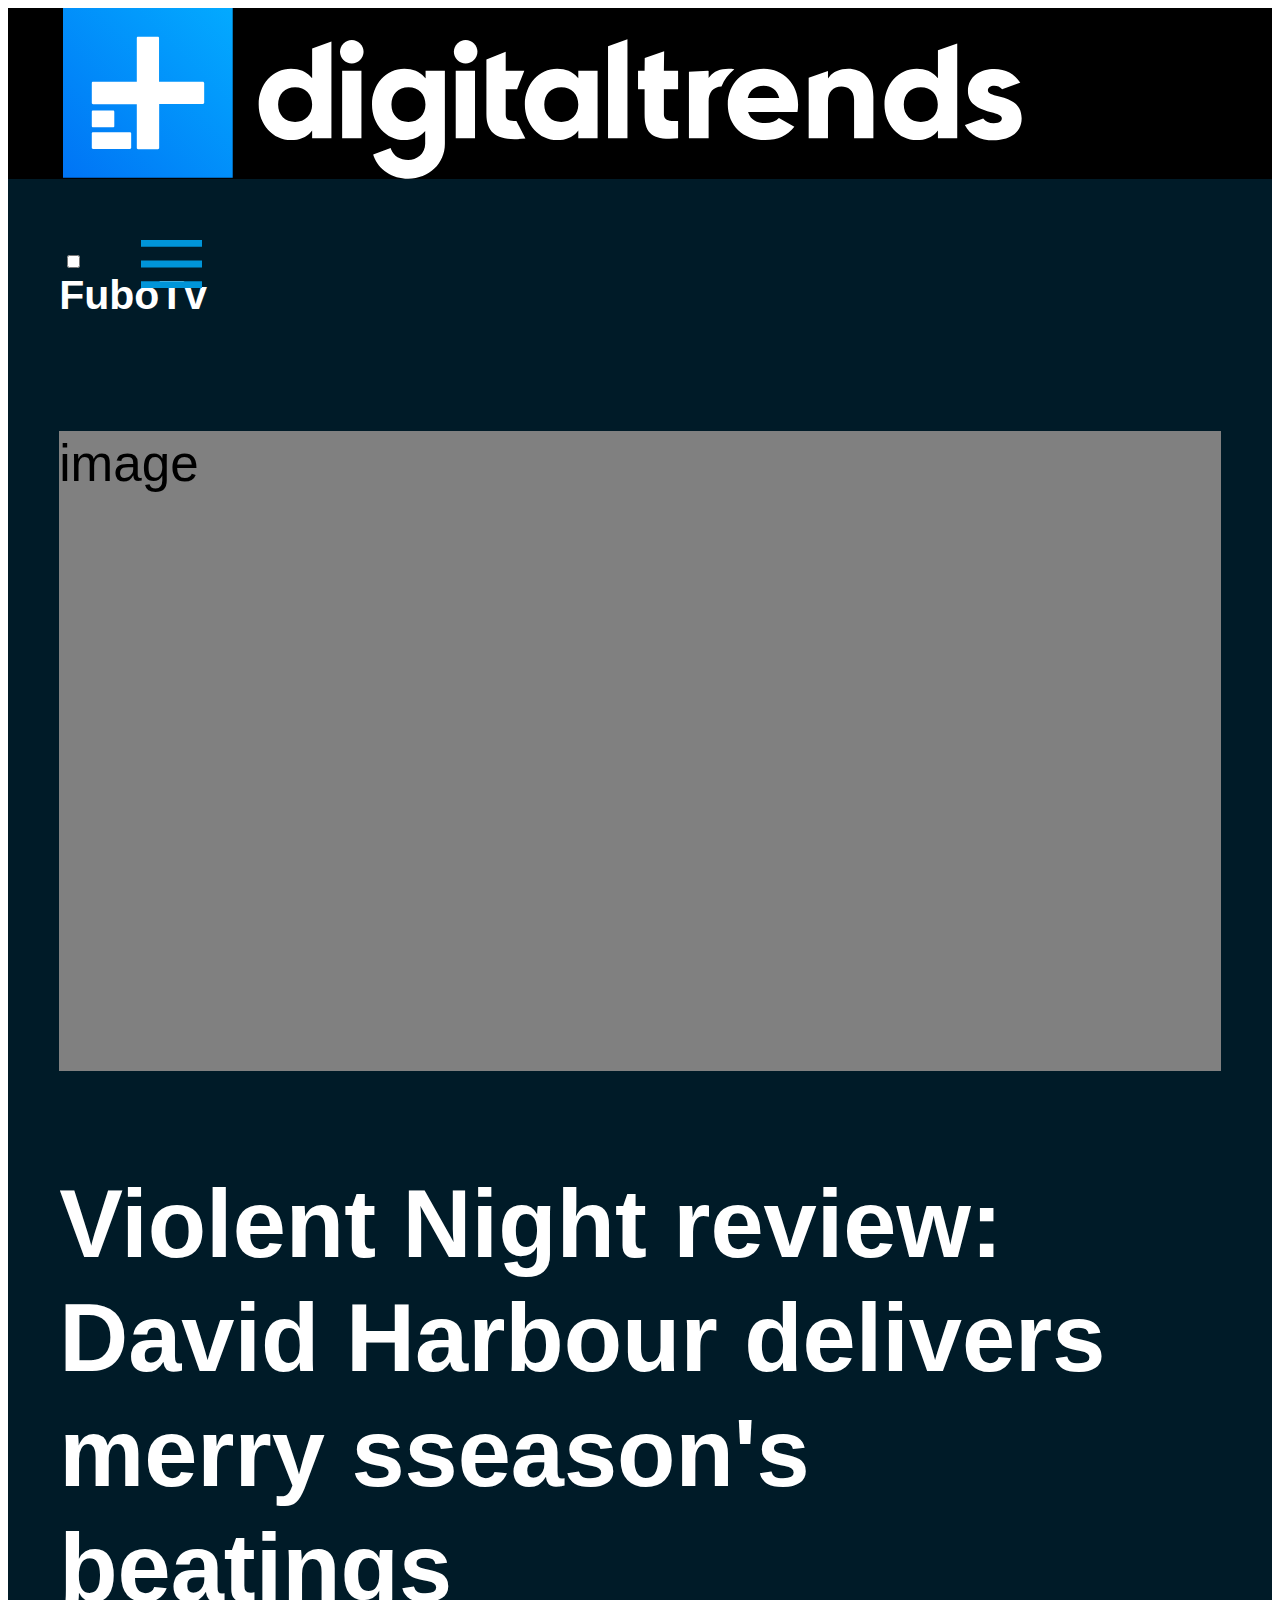
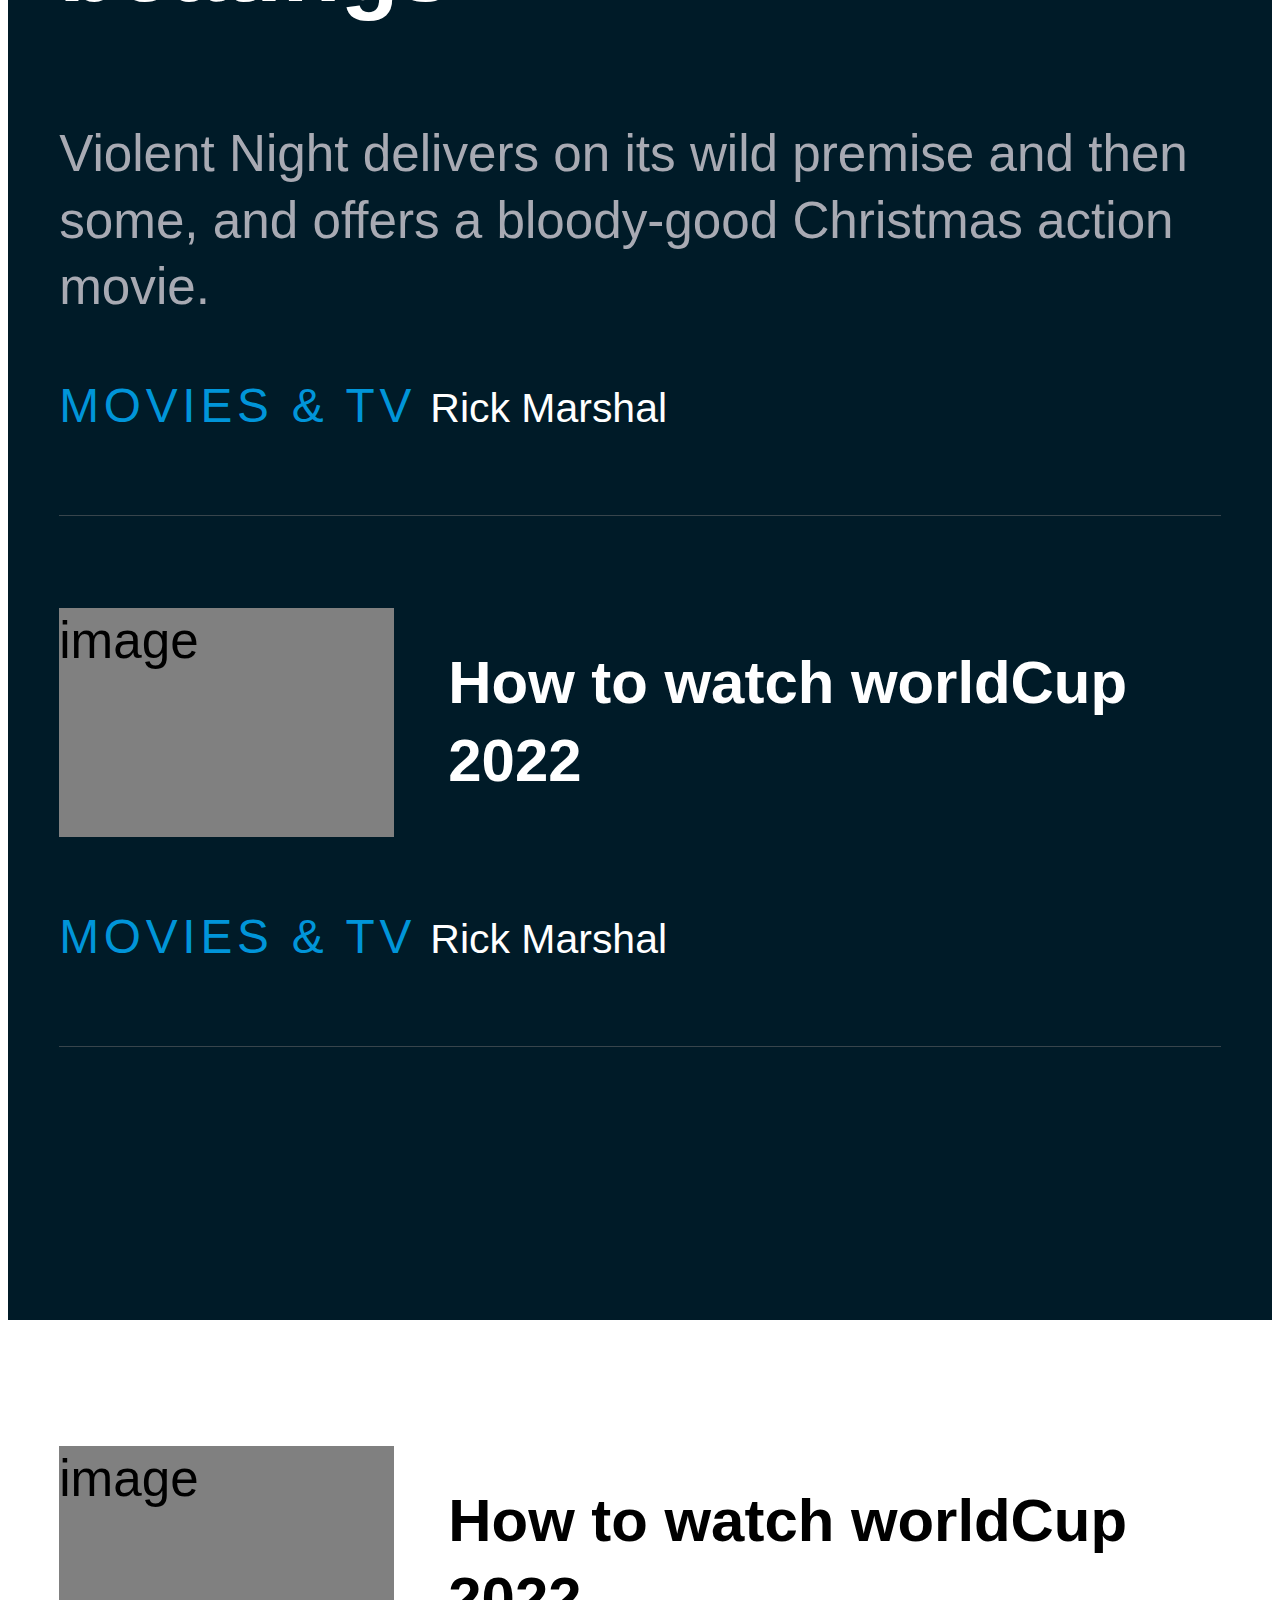
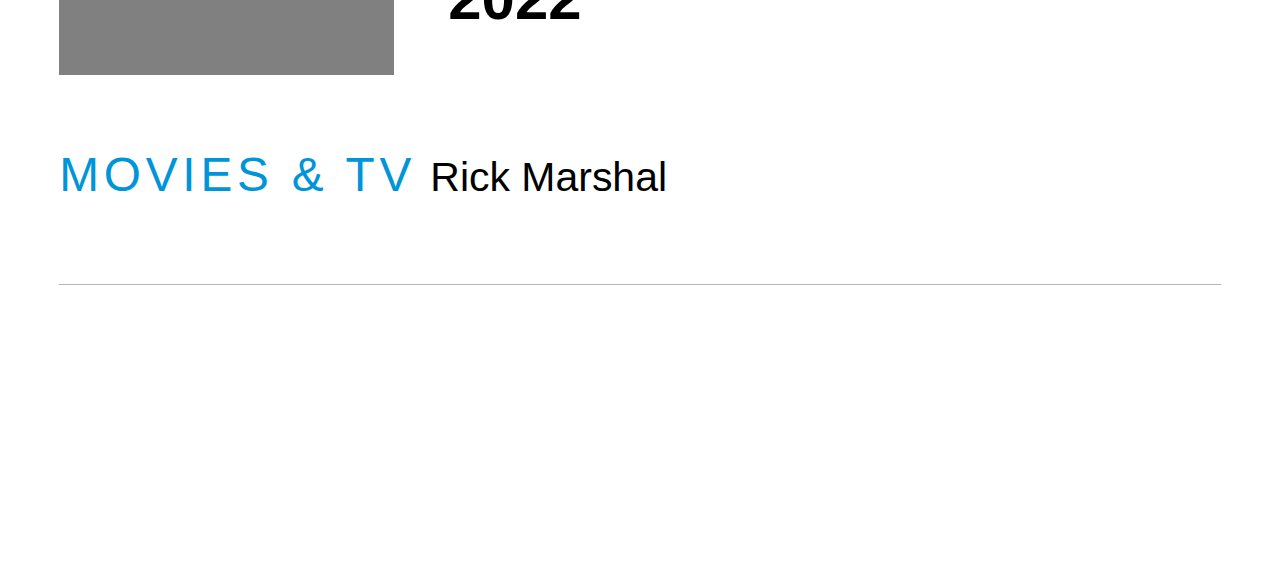
==== index.html @ a25ad0de "Initial commit" ====
<html lang="en">

<head>
    <meta charset="UTF-8">
    <meta http-equiv="X-UA-Compatible" content="IE=edge">
    <meta name="viewport" content="width=device-width, initial-scale=1.0">
    <!-- CSS only -->
    <link href="https://cdn.jsdelivr.net/npm/bootstrap@5.2.3/dist/css/bootstrap.min.css" rel="stylesheet"
        integrity="sha384-rbsA2VBKQhggwzxH7pPCaAqO46MgnOM80zW1RWuH61DGLwZJEdK2Kadq2F9CUG65" crossorigin="anonymous">
    <link rel="stylesheet" href="styles/styles.css">
    <script src="https://ajax.googleapis.com/ajax/libs/jquery/3.6.1/jquery.min.js"></script>
    <title>Document</title>
</head>

<body>
    <header class="top-menu-panel d-flex align-items-center justify-content-between">
        <a href="" class="logo">
            <svg width="203" height="36" viewBox="0 0 203 36" xmlns="http://www.w3.org/2000/svg">
                <path
                    d="M52.5559 14.8375L52.3016 14.5549C51.3126 13.4246 49.8997 12.8312 48.0912 12.8312C44.2765 12.8312 41.2812 16.1373 41.2812 20.3477C41.2812 24.558 44.2765 27.8641 48.0912 27.8641C49.8997 27.8641 51.3126 27.2707 52.3016 26.1404L52.5559 25.8578V27.4685H56.6249V7.06677L52.5559 8.53615V14.8375ZM48.9672 24.0493C46.8197 24.0493 45.3785 22.58 45.3785 20.3759C45.3785 18.1718 46.8197 16.7025 48.9672 16.7025C51.1148 16.7025 52.5559 18.1718 52.5559 20.3759C52.5559 22.5517 51.1148 24.0493 48.9672 24.0493Z"
                    fill="white"></path>
                <path
                    d="M60.9197 6.72577C59.5917 6.72577 58.4331 7.85606 58.4331 9.2124C58.4331 10.5687 59.5634 11.699 60.9197 11.699C62.2478 11.699 63.4064 10.5687 63.4064 9.2124C63.4064 7.85606 62.2478 6.72577 60.9197 6.72577Z"
                    fill="white"></path>
                <path d="M62.9558 13.2266H58.8867V27.4682H62.9558V13.2266Z" fill="white"></path>
                <path d="M86.9169 13.2258H82.8479V27.4675H86.9169V13.2258Z" fill="white"></path>
                <path
                    d="M93.3893 22.41V17.1259H95.7912L97.3171 13.2265H93.3893V9.24219L89.3203 10.8528V22.4383C89.3203 26.027 91.1853 27.6659 95.2261 27.6659C95.9325 27.6659 96.6954 27.6094 97.5432 27.5246L95.6499 23.8229C94.1805 23.8229 93.3893 23.7946 93.3893 22.41Z"
                    fill="white"></path>
                <path
                    d="M108.703 14.8349L108.449 14.5523C107.46 13.422 106.047 12.8286 104.239 12.8286C100.424 12.8286 97.4288 16.1347 97.4288 20.345C97.4288 24.5553 100.424 27.8614 104.239 27.8614C106.047 27.8614 107.46 27.268 108.449 26.1377L108.703 25.8552V27.4658H112.772V13.2242H108.703V14.8349ZM105.115 24.0467C102.967 24.0467 101.526 22.5773 101.526 20.3733C101.526 18.1692 102.967 16.6998 105.115 16.6998C107.262 16.6998 108.703 18.1692 108.703 20.3733C108.703 22.5491 107.262 24.0467 105.115 24.0467Z"
                    fill="white"></path>
                <path d="M114.977 27.4671H119.074V6.61328L114.977 8.0544V27.4671Z" fill="white"></path>
                <path
                    d="M126.816 9.10223L122.719 10.5716L122.69 13.2278H121.306V17.1273H122.69V22.4114C122.69 24.2481 123.029 25.4914 123.792 26.3109C124.612 27.1868 125.912 27.5824 127.918 27.5824C128.483 27.5824 129.076 27.5542 129.755 27.4977V23.8242C129.415 23.8525 129.161 23.8525 128.935 23.8525C128.2 23.8525 127.692 23.7677 127.353 23.5699C126.957 23.3439 126.759 22.9765 126.759 22.4114V17.1273H129.755V13.2278H126.759L126.816 9.10223Z"
                    fill="white"></path>
                <path
                    d="M147.839 12.8286C143.431 12.8286 140.238 15.9934 140.238 20.345C140.238 24.7814 143.487 27.8614 148.15 27.8614C150.806 27.8614 152.869 26.929 154.281 25.064L151.032 23.199C150.382 23.8772 149.336 24.2728 148.206 24.2728C146.313 24.2728 145.098 23.5663 144.589 22.1535L144.533 21.9557H154.931C155.016 21.4471 155.073 20.9102 155.073 20.345C155.073 16.0499 151.964 12.8286 147.839 12.8286ZM144.448 18.9887L144.504 18.8191C144.928 17.265 146.115 16.4173 147.81 16.4173C149.421 16.4173 150.608 17.2932 151.032 18.8191L151.088 18.9887H144.448Z"
                    fill="white"></path>
                <path
                    d="M165.669 12.8286C163.889 12.8286 162.42 13.4503 161.628 14.5523L161.374 14.8914V13.2807L157.305 14.7218V27.4658H161.374V19.6951C161.374 17.7171 162.42 16.5586 164.228 16.5586C165.528 16.5586 166.884 17.2933 166.884 19.356V27.4941H170.953V18.7061C170.981 14.6371 168.297 12.8286 165.669 12.8286Z"
                    fill="white"></path>
                <path
                    d="M184.572 14.8352L184.317 14.5526C183.328 13.4223 181.915 12.8289 180.107 12.8289C176.292 12.8289 173.297 16.135 173.297 20.3453C173.297 24.5556 176.292 27.8617 180.107 27.8617C181.915 27.8617 183.328 27.2683 184.317 26.138L184.572 25.8555V27.4661H188.641V7.48828L184.572 8.9294V14.8352ZM180.955 24.047C178.807 24.047 177.366 22.5776 177.366 20.3736C177.366 18.1695 178.807 16.7001 180.955 16.7001C183.102 16.7001 184.543 18.1695 184.543 20.3736C184.571 22.5494 183.13 24.047 180.955 24.047Z"
                    fill="white"></path>
                <path
                    d="M141.622 12.9416C141.227 12.8569 140.859 12.8286 140.464 12.8286H140.435H140.407C138.655 12.8286 137.271 13.3938 136.451 14.4675L136.197 14.7784V13.2807L136.112 13.309V13.2525L132.043 13.422V27.4941H136.197V19.6951C136.197 17.7454 137.186 16.6151 138.91 16.5586C139.475 15.1457 140.407 13.9024 141.622 12.9416Z"
                    fill="white"></path>
                <path
                    d="M76.4621 14.8349L76.2078 14.5523C75.2187 13.422 73.8059 12.8286 71.9974 12.8286C68.1827 12.8286 65.1874 16.1347 65.1874 20.345C65.1874 24.5554 68.1827 27.8614 71.9974 27.8614C73.7494 27.8614 75.1622 27.2963 76.1512 26.2225L76.4055 25.94V28.6244C76.4055 30.7719 74.5688 32.0718 72.8169 32.0718C71.1215 32.0718 69.7368 31.224 69.2282 29.8677L69.1152 29.5569L65.4418 30.885L65.5265 31.1958C66.6003 34.1063 69.4543 35.9995 72.8169 35.9995C77.225 35.9995 80.5594 32.8347 80.5594 28.6526V13.2242H76.4903V14.8349H76.4621ZM72.8734 24.0467C70.7258 24.0467 69.2847 22.5773 69.2847 20.3733C69.2847 18.1692 70.7258 16.6998 72.8734 16.6998C75.0209 16.6998 76.4621 18.1692 76.4621 20.3733C76.4621 22.5491 75.0209 24.0467 72.8734 24.0467Z"
                    fill="white"></path>
                <path
                    d="M84.9398 6.72656C83.6117 6.72656 82.4531 7.85685 82.4531 9.2132C82.4531 10.5695 83.5834 11.6998 84.9398 11.6998C86.2679 11.6998 87.4264 10.5695 87.4264 9.2132C87.4264 7.85685 86.2961 6.72656 84.9398 6.72656Z"
                    fill="white"></path>
                <path
                    d="M197.286 18.6199C196.071 18.3091 195.11 18.0548 195.11 17.3484C195.11 16.755 195.619 16.3876 196.467 16.3876C197.145 16.3876 197.682 16.6137 198.105 17.1223L201.864 15.7942L201.948 15.766C200.79 13.901 198.812 12.8555 196.467 12.8555C193.697 12.8555 190.9 14.2966 190.9 17.4896C190.9 20.5979 193.754 21.3891 195.817 21.9825C197.06 22.3216 198.049 22.6042 198.049 23.2824C198.049 23.7627 197.766 24.3279 196.325 24.3279C195.365 24.3279 194.602 23.9888 194.121 23.3106L190.278 24.667H190.25C191.324 26.8145 193.415 27.9166 196.325 27.9166C199.179 27.9166 202.231 26.7015 202.231 23.2824C202.259 19.9198 199.377 19.1568 197.286 18.6199Z"
                    fill="white"></path>
                <path
                    d="M35.7454 35.8301H0.0565144C0.0282572 35.8301 0 35.8019 0 35.7736V0.0565144C0 0.0282572 0.0282572 0 0.0565144 0H35.7454C35.7736 0 35.8019 0.0282572 35.8019 0.0565144V35.7454C35.8301 35.8019 35.8019 35.8301 35.7454 35.8301Z"
                    fill="url(#paint0_linear_732_147)"></path>
                <path
                    d="M29.5 15.5691H20.2599V6.32902C20.2599 6.18774 20.1469 6.07471 20.0056 6.07471H15.8236C15.6823 6.07471 15.5692 6.18774 15.5692 6.32902V15.5691H6.32914C6.18786 15.5691 6.07483 15.6822 6.07483 15.8234V20.0338C6.07483 20.1751 6.18786 20.2881 6.32914 20.2881H15.5692V29.5282C15.5692 29.6695 15.6823 29.7825 15.8236 29.7825H20.0339C20.1752 29.7825 20.2882 29.6695 20.2882 29.5282V20.2598H29.5283C29.6696 20.2598 29.7826 20.1468 29.7826 20.0055V15.8234C29.7261 15.6822 29.6131 15.5691 29.5 15.5691Z"
                    fill="white"></path>
                <path
                    d="M6.32902 25.1781H10.5676C10.7089 25.1781 10.8219 25.0651 10.8219 24.9238V21.872C10.8219 21.7307 10.7089 21.6177 10.5676 21.6177H6.32902C6.18774 21.6177 6.07471 21.7307 6.07471 21.872V24.8955C6.07471 25.0651 6.18774 25.1781 6.32902 25.1781Z"
                    fill="white"></path>
                <path
                    d="M14.128 26.1958H6.32902C6.18774 26.1958 6.07471 26.3088 6.07471 26.4501V29.4736C6.07471 29.6149 6.18774 29.728 6.32902 29.728H14.128C14.2693 29.728 14.3823 29.6149 14.3823 29.4736V26.4501C14.3541 26.3088 14.241 26.1958 14.128 26.1958Z"
                    fill="white"></path>
                <defs>
                    <linearGradient id="paint0_linear_732_147" x1="0.0206909" y1="35.7987" x2="35.7987" y2="0.0206896"
                        gradientUnits="userSpaceOnUse">
                        <stop stop-color="#0074F5"></stop>
                        <stop offset="1" stop-color="#03AAFF"></stop>
                    </linearGradient>
                </defs>
            </svg>
        </a>
        <input type="checkbox" id="ham-menu-cb" class="d-none">
        <button class="ham-menu  ham-bg" id="ham-menu-toggle">
            menu
        </button>
        <div class="prim-menu" id="prim-menu-cont">
            <ul>
                <li class="prim-menu-search">
                    <div class="prim-menu-search-wrapper">
                        <input type="text" class="prim-menu-search-input" placeholder="Search">
                        <input type="button" class="prim-menu-search-btn">
                    </div>
                </li>
                <li class="prim-menu-item" id="m-item-0">
                    <input class="menu-toggle" id="m-cb-0" type="checkbox">
                    <label class="menu-label" id="m-lbl-0">Best Products</label>
                    <button class="menu-btn" id="m-btn-0">Best products</button>
                    <ul class="prim-menu-sub-list" id="m-list-0">
                        <li class="prim-menu-sub-item"><a href="#">Menu 1</a></li>
                        <li class="prim-menu-sub-item"><a href="#">Menu 2</a></li>
                        <li class="prim-menu-sub-item"><a href="#">Menu 3</a></li>
                        <li class="prim-menu-sub-item"><a href="#">Menu 4</a></li>
                        <li class="prim-menu-sub-item"><a href="#">Menu 5</a></li>
                    </ul>
                </li>
                <li class="prim-menu-item" id="m-item-1">
                    <input class="menu-toggle" id="m-cb-1" type="checkbox">
                    <label class="menu-label" id="m-lbl-1">Products reviews</label>
                    <button class="menu-btn" id="m-btn-1">Products reviews</button>
                    <ul class="prim-menu-sub-list" id="m-list-1">
                        <li class="prim-menu-sub-item"><a href="#">Menu 1</a></li>
                        <li class="prim-menu-sub-item"><a href="#">Menu 2</a></li>
                        <li class="prim-menu-sub-item"><a href="#">Menu 3</a></li>
                        <li class="prim-menu-sub-item"><a href="#">Menu 4</a></li>
                        <li class="prim-menu-sub-item"><a href="#">Menu 5</a></li>
                    </ul>
                </li>
            </ul>

        </div>
    </header>
    <div class="sec-menu overflow-hidden">
        <ul class="sec-menu-ul d-flex" id="slide-menu">
            <li class="sec-menu-item"><a href="#" class="sec-menu-link">FuboTv</a></li>
            <li class="sec-menu-item"><a href="#" class="sec-menu-link">Instafest</a></li>
            <li class="sec-menu-item"><a href="#" class="sec-menu-link">OnePlus 11</a></li>
            <li class="sec-menu-item"><a href="#" class="sec-menu-link">Google Pixrl Fold</a></li>
            <li class="sec-menu-item"><a href="#" class="sec-menu-link">Hulu with Live TV</a></li>
            <li class="sec-menu-item"><a href="#" class="sec-menu-link">AppleMusic</a></li>
        </ul>
    </div>
    <section class="dark-section page-section">
        <div class="post">
            <div class="post-image-xl">
                image
            </div>
            <h3 class="post-title post-title-xl">Violent Night review: David Harbour delivers merry sseason's beatings
            </h3>
            <p class="post-description">
                Violent Night delivers on its wild premise and then some, and offers a bloody-good Christmas action
                movie.
            </p>
            <div class="post-info">
                <a href="#" class="post-category-link">movies & tv</a>
                <a href="#" class="post-author-link">Rick Marshal</a>
            </div>
        </div>
        <div class="post">
            <div class="post-sm">
                <div class="post-image">
                    image
                </div>
                <div class="post-title-sm-cont">
                    <h3 class="post-title">How to watch worldCup 2022</h3>
                </div>
                <div class="post-info">
                    <a href="#" class="post-category-link">movies & tv</a>
                    <a href="#" class="post-author-link">Rick Marshal</a>
                </div>
            </div>
        </div>
    </section>
    <section class="page-section light-section">
        <div class="post">
            <div class="post-sm">
                <div class="post-image">
                    image
                </div>
                <div class="post-title-sm-cont">
                    <h3 class="post-title">How to watch worldCup 2022</h3>
                </div>
                <div class="post-info">
                    <a href="#" class="post-category-link">movies & tv</a>
                    <a href="#" class="post-author-link">Rick Marshal</a>
                </div>
            </div>
        </div>
    </section>
    <script src="https://cdn.jsdelivr.net/npm/bootstrap@5.2.3/dist/js/bootstrap.bundle.min.js"
        integrity="sha384-kenU1KFdBIe4zVF0s0G1M5b4hcpxyD9F7jL+jjXkk+Q2h455rYXK/7HAuoJl+0I4"
        crossorigin="anonymous"></script>
        <script src="js/nav.js"></script>

</body>

</html>
---- styles/styles.css ----
.top-menu-panel {
  background-color: black;
  height: 13.33333vw;
  padding-left: 4.26667vw;
  position: -webkit-sticky;
  position: sticky;
  top: 0;
  z-index: 5000001;
}

.logo {
  height: 7.46667vw;
  width: auto;
}

.logo svg {
  display: block;
  -webkit-filter: none;
          filter: none;
  height: 100%;
  width: auto;
}

.ham-menu {
  background-color: transparent;
  border: none;
  height: 13.33333vw;
  width: 13.33333vw;
  background-position: 50%;
  outline: none;
  overflow: hidden;
  text-align: left;
  text-indent: -100000px;
}

.ham-bg {
  background-image: url([data-uri]);
  background-repeat: no-repeat;
  background-size: 36% auto;
}

.cross-bg {
  background-image: url([data-uri]);
  background-repeat: no-repeat;
  background-size: 26% auto;
}

.dark-section {
  background-color: #001B28;
}

.dark-section .post-title,
.dark-section .post-author-link {
  color: white;
}

.light-section {
  background-color: white;
}

.light-section .post-title,
.light-section .post-author-link {
  color: black;
}

.sec-menu {
  color: white;
  font-size: 3.2vw;
  height: 11.73333vw;
  overflow: hidden;
  padding: 0 4vw;
  position: relative;
  background-color: #001B28;
}

.sec-menu::after {
  background: -webkit-gradient(linear, right top, left top, from(#001b28), color-stop(0.01%, #001b28), to(rgba(0, 27, 40, 0)));
  background: linear-gradient(270deg, #001b28, #001b28 0.01%, rgba(0, 27, 40, 0));
  bottom: 0;
  content: "";
  pointer-events: none;
  position: absolute;
  right: 0;
  top: 0;
  width: 26.66667vw;
}

.page-section {
  margin-left: auto;
  margin-right: auto;
  padding: 8vw 4vw 16vw;
  font-family: 'Segoe UI', Tahoma, Geneva, Verdana, sans-serif;
}

.sec-menu-ul {
  font-weight: 700;
  height: 200%;
  line-height: 11.73333vw;
  white-space: nowrap;
  -webkit-transform: translateX(0px);
          transform: translateX(0px);
}

.sec-menu-item {
  color: white !important;
  font-family: 'Segoe UI', Tahoma, Geneva, Verdana, sans-serif;
  margin-right: 4vw;
}

a {
  text-decoration: none;
  color: inherit;
  background-color: transparent;
}

ol,
ul {
  list-style-type: none;
  padding: 0;
}

.post {
  font-size: 4vw;
  font-weight: 400;
  line-height: 1.3;
  padding-bottom: 6vw;
  position: relative;
  border-bottom: 1px solid rgba(112, 112, 112, 0.5);
  margin-bottom: 5.33333vw;
  width: 100%;
}

.post-image-xl {
  width: 100%;
  height: 50vw;
  background-color: gray;
  margin-bottom: 5.33333vw;
}

.post-title {
  font-family: 'Segoe UI', Tahoma, Geneva, Verdana, sans-serif;
  font-weight: 700;
}

.post-title-xl {
  font-size: 7.46667vw;
  line-height: 1.2;
}

.post-title-sm {
  font-size: 4.8vw;
  line-height: 1.2;
}

.post-description {
  color: #a8aab3;
}

.post-info {
  width: 100%;
  overflow: hidden;
  text-overflow: ellipsis;
  margin-top: 3.33333vw;
}

.post-category-link {
  color: #0095d9;
  text-transform: uppercase;
  font-size: 3.73333vw;
  font-weight: 400;
  letter-spacing: .1em;
  line-height: 1.2;
}

.post-author-link {
  font-weight: 400;
  font-size: 3.2vw;
}

.post-sm {
  -webkit-box-align: center;
      -ms-flex-align: center;
          align-items: center;
  display: -webkit-box;
  display: -ms-flexbox;
  display: flex;
  -ms-flex-wrap: wrap;
      flex-wrap: wrap;
  -webkit-box-pack: justify;
      -ms-flex-pack: justify;
          justify-content: space-between;
}

.post-image {
  background-color: gray;
  height: 17.86667vw;
  width: 26.13333vw;
}

.post-title-sm-cont {
  width: calc(100% - 30.4vw);
}

.prim-menu-item {
  color: white;
  padding-left: 6.66667vw;
  padding-right: 6.66667vw;
  text-transform: capitalize;
}

.prim-menu-item:not(:last-child) {
  margin-bottom: 6.66667vw;
}

.prim-menu {
  -webkit-backdrop-filter: blur(30px);
          backdrop-filter: blur(30px);
  background: rgba(0, 0, 0, 0.9);
  border-top: 1px solid #333;
  display: none;
  height: calc(100vh - 13.33333vw);
  left: 0;
  overflow-x: hidden;
  overflow-y: auto;
  padding-bottom: 13.33333vw;
  position: absolute;
  top: 13.33333vw;
  bottom: 0;
  left: 0;
  right: 0;
  z-index: 9999;
  color: white;
}

.menu-toggle {
  display: none;
}

.menu-btn {
  display: none;
}

.menu-label {
  outline: none;
  position: relative;
  display: block;
  font-size: 8vw;
  line-height: 1.2;
  margin-bottom: 4vw;
  font-weight: 700;
}

.menu-label::after {
  background-image: url("[data-uri]");
  background-repeat: no-repeat;
  background-position: 50%;
  background-size: contain;
  content: "";
  height: 2.4vw;
  position: absolute;
  right: 0;
  top: 50%;
  -webkit-transform: translateY(-50%);
          transform: translateY(-50%);
  width: 4.53333vw;
}

.prim-menu-sub-list {
  display: none;
}

.prim-menu-sub-item {
  font-size: 5.33333vw;
  display: list-item;
}

.prim-menu-sub-item a {
  padding-bottom: 2.66667vw;
  padding-top: 2.66667vw;
}

.upside-down::after {
  -webkit-transform: rotate(180deg);
          transform: rotate(180deg);
}

.prim-menu-search {
  margin-bottom: 6.66667vw;
  margin-top: 6.66667vw;
  padding-left: 4vw;
  padding-right: 4vw;
  font-size: 5.33333vw;
}

.prim-menu-search-wrapper {
  position: relative;
}

.prim-menu-search-input {
  background: rgba(255, 255, 255, 0.2);
  border: 1px solid transparent;
  border-radius: 2.13333vw;
  color: #fff;
  font-size: 4.26667vw;
  height: 45px;
  line-height: 12vw;
  padding: 0 3.46667vw 0 9.86667vw;
  width: 100%;
}

.prim-menu-search-input::-webkit-input-placeholder {
  color: white;
}

.prim-menu-search-input:-ms-input-placeholder {
  color: white;
}

.prim-menu-search-input::-ms-input-placeholder {
  color: white;
}

.prim-menu-search-input::placeholder {
  color: white;
}

.prim-menu-search-btn {
  background-size: contain;
  height: 3.73333vw;
  left: 2.66667vw;
  overflow: hidden;
  position: absolute;
  text-align: left;
  text-indent: -119988px;
  top: 50%;
  -webkit-transform: translateY(-50%);
          transform: translateY(-50%);
  width: 3.73333vw;
  background-image: url([data-uri]);
  background-repeat: no-repeat;
  background-color: transparent;
  border: 0;
  border-radius: 0;
}

.post-headline-crumbs ol {
  display: -webkit-box;
  display: -ms-flexbox;
  display: flex;
}

.post-headline-crumbs ol li {
  margin-right: 4.8vw;
  position: relative;
}

.post-headline-crumbs ol li:not(:last-child):after {
  background-color: #707070;
  border-radius: 50%;
  content: "";
  height: 0.53333vw;
  left: calc(100% + 2.13333vw);
  position: absolute;
  top: 50%;
  -webkit-transform: translateY(-50%);
          transform: translateY(-50%);
  width: 0.53333vw;
}

.post-headline-crumbs ol li a {
  color: #00608C;
  font-weight: 600;
}

.post-headline-crumbs ol li a:hover {
  text-decoration: underline;
}

.post-headline-title {
  font-size: 7.46667vw;
  line-height: 1.21429;
  font-weight: 700;
}

.post-headline {
  border-bottom: 1px solid #bec1c1;
  color: #000;
  font-size: 3.73333vw;
  line-height: 1;
  padding-bottom: 6.66667vw;
}

.post-headline .author {
  font-weight: 700;
}

.post-headline-footer {
  -webkit-box-align: center;
      -ms-flex-align: center;
          align-items: center;
  display: -webkit-box;
  display: -ms-flexbox;
  display: flex;
  -webkit-box-pack: justify;
      -ms-flex-pack: justify;
          justify-content: space-between;
  margin-top: 6.66667vw;
}

.post-headline-footer .info {
  display: -webkit-box;
  display: -ms-flexbox;
  display: flex;
  -webkit-box-align: start;
      -ms-flex-align: start;
          align-items: flex-start;
  -webkit-box-orient: vertical;
  -webkit-box-direction: normal;
      -ms-flex-direction: column;
          flex-direction: column;
}

.post-headline-footer .info span {
  margin-bottom: 1.06667vw;
}

.post-headline-footer .share {
  background: none;
  border: 1px solid #bec1c1;
  display: block;
  font-size: 3.73333vw;
  font-weight: 700;
  min-height: 8vw;
  min-width: 21.06667vw;
  padding: 0 2.66667vw;
  text-align: center;
  text-transform: uppercase;
  -webkit-transform: none;
          transform: none;
  white-space: nowrap;
}
/*# sourceMappingURL=styles.css.map */
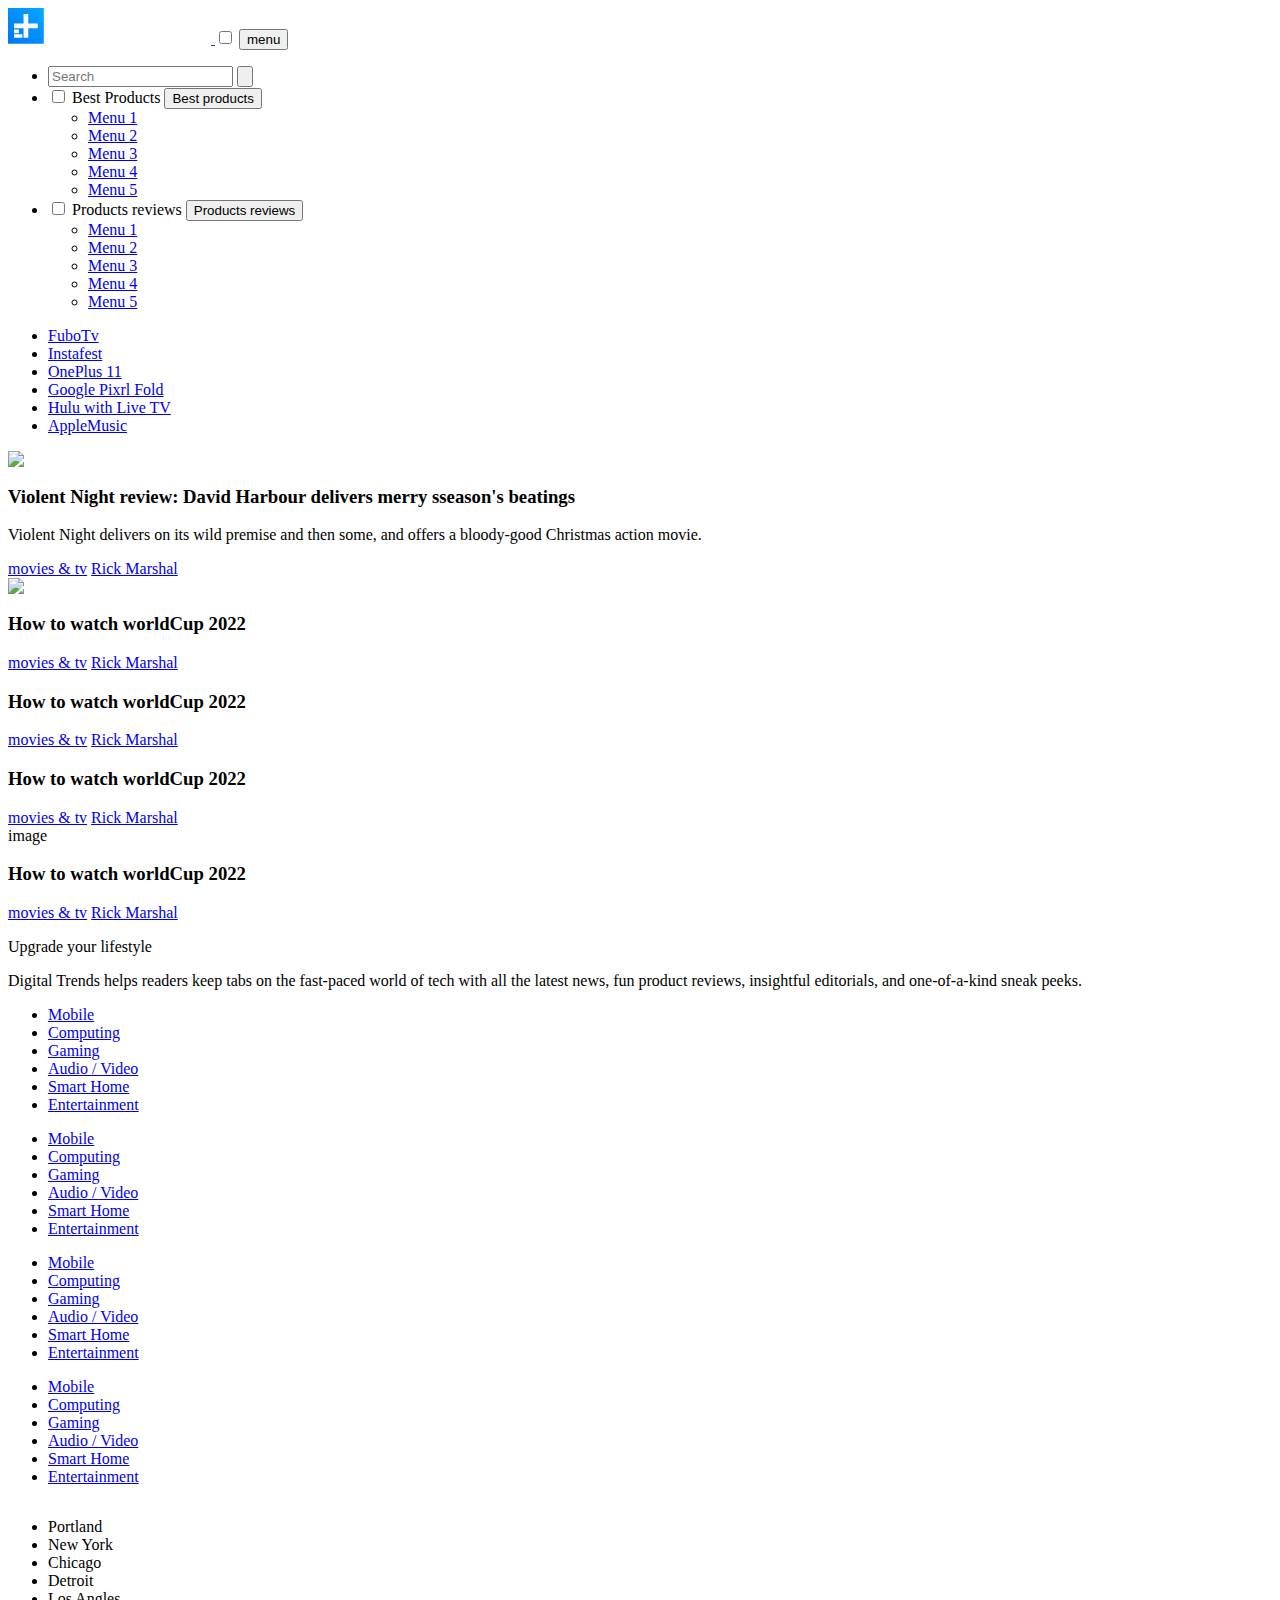
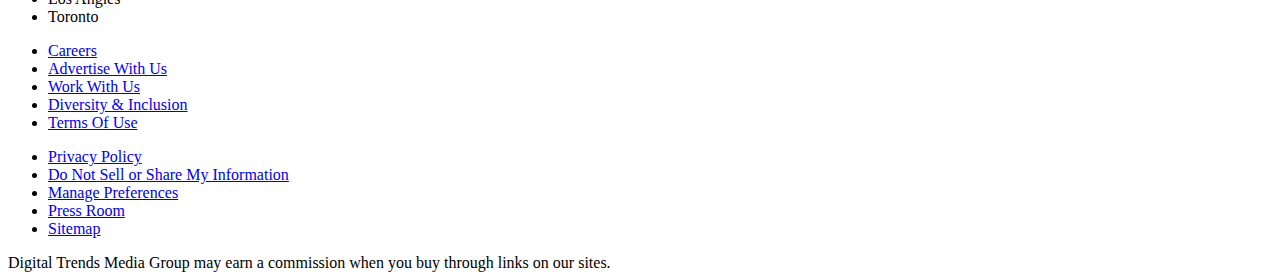
==== commit 97429424: "paticka a galerie" ====
--- a/index.html
+++ b/index.html
@@ -6,70 +6,76 @@
     <meta name="viewport" content="width=device-width, initial-scale=1.0">
     <!-- CSS only -->
     <link href="https://cdn.jsdelivr.net/npm/bootstrap@5.2.3/dist/css/bootstrap.min.css" rel="stylesheet"
-        integrity="sha384-rbsA2VBKQhggwzxH7pPCaAqO46MgnOM80zW1RWuH61DGLwZJEdK2Kadq2F9CUG65" crossorigin="anonymous">
+          integrity="sha384-rbsA2VBKQhggwzxH7pPCaAqO46MgnOM80zW1RWuH61DGLwZJEdK2Kadq2F9CUG65" crossorigin="anonymous">
     <link rel="stylesheet" href="styles/styles.css">
+    <link rel="stylesheet" href="styles/desktop.css">
+    <link rel="stylesheet" href="styles/reset.css">
+    <link rel="stylesheet" href="fontawesome/css/fontawesome.min.css">
+    <link rel="stylesheet" href="fontawesome/css/brands.min.css">
+    <link rel="stylesheet" href="fontawesome/css/solid.min.css">
     <script src="https://ajax.googleapis.com/ajax/libs/jquery/3.6.1/jquery.min.js"></script>
     <title>Document</title>
 </head>
 
 <body>
-    <header class="top-menu-panel d-flex align-items-center justify-content-between">
-        <a href="" class="logo">
+<header class="top-bar">
+    <nav class="top-bar__inner">
+        <a href="" class="top-bar__logo">
             <svg width="203" height="36" viewBox="0 0 203 36" xmlns="http://www.w3.org/2000/svg">
                 <path
-                    d="M52.5559 14.8375L52.3016 14.5549C51.3126 13.4246 49.8997 12.8312 48.0912 12.8312C44.2765 12.8312 41.2812 16.1373 41.2812 20.3477C41.2812 24.558 44.2765 27.8641 48.0912 27.8641C49.8997 27.8641 51.3126 27.2707 52.3016 26.1404L52.5559 25.8578V27.4685H56.6249V7.06677L52.5559 8.53615V14.8375ZM48.9672 24.0493C46.8197 24.0493 45.3785 22.58 45.3785 20.3759C45.3785 18.1718 46.8197 16.7025 48.9672 16.7025C51.1148 16.7025 52.5559 18.1718 52.5559 20.3759C52.5559 22.5517 51.1148 24.0493 48.9672 24.0493Z"
-                    fill="white"></path>
-                <path
-                    d="M60.9197 6.72577C59.5917 6.72577 58.4331 7.85606 58.4331 9.2124C58.4331 10.5687 59.5634 11.699 60.9197 11.699C62.2478 11.699 63.4064 10.5687 63.4064 9.2124C63.4064 7.85606 62.2478 6.72577 60.9197 6.72577Z"
-                    fill="white"></path>
+                        d="M52.5559 14.8375L52.3016 14.5549C51.3126 13.4246 49.8997 12.8312 48.0912 12.8312C44.2765 12.8312 41.2812 16.1373 41.2812 20.3477C41.2812 24.558 44.2765 27.8641 48.0912 27.8641C49.8997 27.8641 51.3126 27.2707 52.3016 26.1404L52.5559 25.8578V27.4685H56.6249V7.06677L52.5559 8.53615V14.8375ZM48.9672 24.0493C46.8197 24.0493 45.3785 22.58 45.3785 20.3759C45.3785 18.1718 46.8197 16.7025 48.9672 16.7025C51.1148 16.7025 52.5559 18.1718 52.5559 20.3759C52.5559 22.5517 51.1148 24.0493 48.9672 24.0493Z"
+                        fill="white"></path>
+                <path
+                        d="M60.9197 6.72577C59.5917 6.72577 58.4331 7.85606 58.4331 9.2124C58.4331 10.5687 59.5634 11.699 60.9197 11.699C62.2478 11.699 63.4064 10.5687 63.4064 9.2124C63.4064 7.85606 62.2478 6.72577 60.9197 6.72577Z"
+                        fill="white"></path>
                 <path d="M62.9558 13.2266H58.8867V27.4682H62.9558V13.2266Z" fill="white"></path>
                 <path d="M86.9169 13.2258H82.8479V27.4675H86.9169V13.2258Z" fill="white"></path>
                 <path
-                    d="M93.3893 22.41V17.1259H95.7912L97.3171 13.2265H93.3893V9.24219L89.3203 10.8528V22.4383C89.3203 26.027 91.1853 27.6659 95.2261 27.6659C95.9325 27.6659 96.6954 27.6094 97.5432 27.5246L95.6499 23.8229C94.1805 23.8229 93.3893 23.7946 93.3893 22.41Z"
-                    fill="white"></path>
-                <path
-                    d="M108.703 14.8349L108.449 14.5523C107.46 13.422 106.047 12.8286 104.239 12.8286C100.424 12.8286 97.4288 16.1347 97.4288 20.345C97.4288 24.5553 100.424 27.8614 104.239 27.8614C106.047 27.8614 107.46 27.268 108.449 26.1377L108.703 25.8552V27.4658H112.772V13.2242H108.703V14.8349ZM105.115 24.0467C102.967 24.0467 101.526 22.5773 101.526 20.3733C101.526 18.1692 102.967 16.6998 105.115 16.6998C107.262 16.6998 108.703 18.1692 108.703 20.3733C108.703 22.5491 107.262 24.0467 105.115 24.0467Z"
-                    fill="white"></path>
+                        d="M93.3893 22.41V17.1259H95.7912L97.3171 13.2265H93.3893V9.24219L89.3203 10.8528V22.4383C89.3203 26.027 91.1853 27.6659 95.2261 27.6659C95.9325 27.6659 96.6954 27.6094 97.5432 27.5246L95.6499 23.8229C94.1805 23.8229 93.3893 23.7946 93.3893 22.41Z"
+                        fill="white"></path>
+                <path
+                        d="M108.703 14.8349L108.449 14.5523C107.46 13.422 106.047 12.8286 104.239 12.8286C100.424 12.8286 97.4288 16.1347 97.4288 20.345C97.4288 24.5553 100.424 27.8614 104.239 27.8614C106.047 27.8614 107.46 27.268 108.449 26.1377L108.703 25.8552V27.4658H112.772V13.2242H108.703V14.8349ZM105.115 24.0467C102.967 24.0467 101.526 22.5773 101.526 20.3733C101.526 18.1692 102.967 16.6998 105.115 16.6998C107.262 16.6998 108.703 18.1692 108.703 20.3733C108.703 22.5491 107.262 24.0467 105.115 24.0467Z"
+                        fill="white"></path>
                 <path d="M114.977 27.4671H119.074V6.61328L114.977 8.0544V27.4671Z" fill="white"></path>
                 <path
-                    d="M126.816 9.10223L122.719 10.5716L122.69 13.2278H121.306V17.1273H122.69V22.4114C122.69 24.2481 123.029 25.4914 123.792 26.3109C124.612 27.1868 125.912 27.5824 127.918 27.5824C128.483 27.5824 129.076 27.5542 129.755 27.4977V23.8242C129.415 23.8525 129.161 23.8525 128.935 23.8525C128.2 23.8525 127.692 23.7677 127.353 23.5699C126.957 23.3439 126.759 22.9765 126.759 22.4114V17.1273H129.755V13.2278H126.759L126.816 9.10223Z"
-                    fill="white"></path>
-                <path
-                    d="M147.839 12.8286C143.431 12.8286 140.238 15.9934 140.238 20.345C140.238 24.7814 143.487 27.8614 148.15 27.8614C150.806 27.8614 152.869 26.929 154.281 25.064L151.032 23.199C150.382 23.8772 149.336 24.2728 148.206 24.2728C146.313 24.2728 145.098 23.5663 144.589 22.1535L144.533 21.9557H154.931C155.016 21.4471 155.073 20.9102 155.073 20.345C155.073 16.0499 151.964 12.8286 147.839 12.8286ZM144.448 18.9887L144.504 18.8191C144.928 17.265 146.115 16.4173 147.81 16.4173C149.421 16.4173 150.608 17.2932 151.032 18.8191L151.088 18.9887H144.448Z"
-                    fill="white"></path>
-                <path
-                    d="M165.669 12.8286C163.889 12.8286 162.42 13.4503 161.628 14.5523L161.374 14.8914V13.2807L157.305 14.7218V27.4658H161.374V19.6951C161.374 17.7171 162.42 16.5586 164.228 16.5586C165.528 16.5586 166.884 17.2933 166.884 19.356V27.4941H170.953V18.7061C170.981 14.6371 168.297 12.8286 165.669 12.8286Z"
-                    fill="white"></path>
-                <path
-                    d="M184.572 14.8352L184.317 14.5526C183.328 13.4223 181.915 12.8289 180.107 12.8289C176.292 12.8289 173.297 16.135 173.297 20.3453C173.297 24.5556 176.292 27.8617 180.107 27.8617C181.915 27.8617 183.328 27.2683 184.317 26.138L184.572 25.8555V27.4661H188.641V7.48828L184.572 8.9294V14.8352ZM180.955 24.047C178.807 24.047 177.366 22.5776 177.366 20.3736C177.366 18.1695 178.807 16.7001 180.955 16.7001C183.102 16.7001 184.543 18.1695 184.543 20.3736C184.571 22.5494 183.13 24.047 180.955 24.047Z"
-                    fill="white"></path>
-                <path
-                    d="M141.622 12.9416C141.227 12.8569 140.859 12.8286 140.464 12.8286H140.435H140.407C138.655 12.8286 137.271 13.3938 136.451 14.4675L136.197 14.7784V13.2807L136.112 13.309V13.2525L132.043 13.422V27.4941H136.197V19.6951C136.197 17.7454 137.186 16.6151 138.91 16.5586C139.475 15.1457 140.407 13.9024 141.622 12.9416Z"
-                    fill="white"></path>
-                <path
-                    d="M76.4621 14.8349L76.2078 14.5523C75.2187 13.422 73.8059 12.8286 71.9974 12.8286C68.1827 12.8286 65.1874 16.1347 65.1874 20.345C65.1874 24.5554 68.1827 27.8614 71.9974 27.8614C73.7494 27.8614 75.1622 27.2963 76.1512 26.2225L76.4055 25.94V28.6244C76.4055 30.7719 74.5688 32.0718 72.8169 32.0718C71.1215 32.0718 69.7368 31.224 69.2282 29.8677L69.1152 29.5569L65.4418 30.885L65.5265 31.1958C66.6003 34.1063 69.4543 35.9995 72.8169 35.9995C77.225 35.9995 80.5594 32.8347 80.5594 28.6526V13.2242H76.4903V14.8349H76.4621ZM72.8734 24.0467C70.7258 24.0467 69.2847 22.5773 69.2847 20.3733C69.2847 18.1692 70.7258 16.6998 72.8734 16.6998C75.0209 16.6998 76.4621 18.1692 76.4621 20.3733C76.4621 22.5491 75.0209 24.0467 72.8734 24.0467Z"
-                    fill="white"></path>
-                <path
-                    d="M84.9398 6.72656C83.6117 6.72656 82.4531 7.85685 82.4531 9.2132C82.4531 10.5695 83.5834 11.6998 84.9398 11.6998C86.2679 11.6998 87.4264 10.5695 87.4264 9.2132C87.4264 7.85685 86.2961 6.72656 84.9398 6.72656Z"
-                    fill="white"></path>
-                <path
-                    d="M197.286 18.6199C196.071 18.3091 195.11 18.0548 195.11 17.3484C195.11 16.755 195.619 16.3876 196.467 16.3876C197.145 16.3876 197.682 16.6137 198.105 17.1223L201.864 15.7942L201.948 15.766C200.79 13.901 198.812 12.8555 196.467 12.8555C193.697 12.8555 190.9 14.2966 190.9 17.4896C190.9 20.5979 193.754 21.3891 195.817 21.9825C197.06 22.3216 198.049 22.6042 198.049 23.2824C198.049 23.7627 197.766 24.3279 196.325 24.3279C195.365 24.3279 194.602 23.9888 194.121 23.3106L190.278 24.667H190.25C191.324 26.8145 193.415 27.9166 196.325 27.9166C199.179 27.9166 202.231 26.7015 202.231 23.2824C202.259 19.9198 199.377 19.1568 197.286 18.6199Z"
-                    fill="white"></path>
-                <path
-                    d="M35.7454 35.8301H0.0565144C0.0282572 35.8301 0 35.8019 0 35.7736V0.0565144C0 0.0282572 0.0282572 0 0.0565144 0H35.7454C35.7736 0 35.8019 0.0282572 35.8019 0.0565144V35.7454C35.8301 35.8019 35.8019 35.8301 35.7454 35.8301Z"
-                    fill="url(#paint0_linear_732_147)"></path>
-                <path
-                    d="M29.5 15.5691H20.2599V6.32902C20.2599 6.18774 20.1469 6.07471 20.0056 6.07471H15.8236C15.6823 6.07471 15.5692 6.18774 15.5692 6.32902V15.5691H6.32914C6.18786 15.5691 6.07483 15.6822 6.07483 15.8234V20.0338C6.07483 20.1751 6.18786 20.2881 6.32914 20.2881H15.5692V29.5282C15.5692 29.6695 15.6823 29.7825 15.8236 29.7825H20.0339C20.1752 29.7825 20.2882 29.6695 20.2882 29.5282V20.2598H29.5283C29.6696 20.2598 29.7826 20.1468 29.7826 20.0055V15.8234C29.7261 15.6822 29.6131 15.5691 29.5 15.5691Z"
-                    fill="white"></path>
-                <path
-                    d="M6.32902 25.1781H10.5676C10.7089 25.1781 10.8219 25.0651 10.8219 24.9238V21.872C10.8219 21.7307 10.7089 21.6177 10.5676 21.6177H6.32902C6.18774 21.6177 6.07471 21.7307 6.07471 21.872V24.8955C6.07471 25.0651 6.18774 25.1781 6.32902 25.1781Z"
-                    fill="white"></path>
-                <path
-                    d="M14.128 26.1958H6.32902C6.18774 26.1958 6.07471 26.3088 6.07471 26.4501V29.4736C6.07471 29.6149 6.18774 29.728 6.32902 29.728H14.128C14.2693 29.728 14.3823 29.6149 14.3823 29.4736V26.4501C14.3541 26.3088 14.241 26.1958 14.128 26.1958Z"
-                    fill="white"></path>
+                        d="M126.816 9.10223L122.719 10.5716L122.69 13.2278H121.306V17.1273H122.69V22.4114C122.69 24.2481 123.029 25.4914 123.792 26.3109C124.612 27.1868 125.912 27.5824 127.918 27.5824C128.483 27.5824 129.076 27.5542 129.755 27.4977V23.8242C129.415 23.8525 129.161 23.8525 128.935 23.8525C128.2 23.8525 127.692 23.7677 127.353 23.5699C126.957 23.3439 126.759 22.9765 126.759 22.4114V17.1273H129.755V13.2278H126.759L126.816 9.10223Z"
+                        fill="white"></path>
+                <path
+                        d="M147.839 12.8286C143.431 12.8286 140.238 15.9934 140.238 20.345C140.238 24.7814 143.487 27.8614 148.15 27.8614C150.806 27.8614 152.869 26.929 154.281 25.064L151.032 23.199C150.382 23.8772 149.336 24.2728 148.206 24.2728C146.313 24.2728 145.098 23.5663 144.589 22.1535L144.533 21.9557H154.931C155.016 21.4471 155.073 20.9102 155.073 20.345C155.073 16.0499 151.964 12.8286 147.839 12.8286ZM144.448 18.9887L144.504 18.8191C144.928 17.265 146.115 16.4173 147.81 16.4173C149.421 16.4173 150.608 17.2932 151.032 18.8191L151.088 18.9887H144.448Z"
+                        fill="white"></path>
+                <path
+                        d="M165.669 12.8286C163.889 12.8286 162.42 13.4503 161.628 14.5523L161.374 14.8914V13.2807L157.305 14.7218V27.4658H161.374V19.6951C161.374 17.7171 162.42 16.5586 164.228 16.5586C165.528 16.5586 166.884 17.2933 166.884 19.356V27.4941H170.953V18.7061C170.981 14.6371 168.297 12.8286 165.669 12.8286Z"
+                        fill="white"></path>
+                <path
+                        d="M184.572 14.8352L184.317 14.5526C183.328 13.4223 181.915 12.8289 180.107 12.8289C176.292 12.8289 173.297 16.135 173.297 20.3453C173.297 24.5556 176.292 27.8617 180.107 27.8617C181.915 27.8617 183.328 27.2683 184.317 26.138L184.572 25.8555V27.4661H188.641V7.48828L184.572 8.9294V14.8352ZM180.955 24.047C178.807 24.047 177.366 22.5776 177.366 20.3736C177.366 18.1695 178.807 16.7001 180.955 16.7001C183.102 16.7001 184.543 18.1695 184.543 20.3736C184.571 22.5494 183.13 24.047 180.955 24.047Z"
+                        fill="white"></path>
+                <path
+                        d="M141.622 12.9416C141.227 12.8569 140.859 12.8286 140.464 12.8286H140.435H140.407C138.655 12.8286 137.271 13.3938 136.451 14.4675L136.197 14.7784V13.2807L136.112 13.309V13.2525L132.043 13.422V27.4941H136.197V19.6951C136.197 17.7454 137.186 16.6151 138.91 16.5586C139.475 15.1457 140.407 13.9024 141.622 12.9416Z"
+                        fill="white"></path>
+                <path
+                        d="M76.4621 14.8349L76.2078 14.5523C75.2187 13.422 73.8059 12.8286 71.9974 12.8286C68.1827 12.8286 65.1874 16.1347 65.1874 20.345C65.1874 24.5554 68.1827 27.8614 71.9974 27.8614C73.7494 27.8614 75.1622 27.2963 76.1512 26.2225L76.4055 25.94V28.6244C76.4055 30.7719 74.5688 32.0718 72.8169 32.0718C71.1215 32.0718 69.7368 31.224 69.2282 29.8677L69.1152 29.5569L65.4418 30.885L65.5265 31.1958C66.6003 34.1063 69.4543 35.9995 72.8169 35.9995C77.225 35.9995 80.5594 32.8347 80.5594 28.6526V13.2242H76.4903V14.8349H76.4621ZM72.8734 24.0467C70.7258 24.0467 69.2847 22.5773 69.2847 20.3733C69.2847 18.1692 70.7258 16.6998 72.8734 16.6998C75.0209 16.6998 76.4621 18.1692 76.4621 20.3733C76.4621 22.5491 75.0209 24.0467 72.8734 24.0467Z"
+                        fill="white"></path>
+                <path
+                        d="M84.9398 6.72656C83.6117 6.72656 82.4531 7.85685 82.4531 9.2132C82.4531 10.5695 83.5834 11.6998 84.9398 11.6998C86.2679 11.6998 87.4264 10.5695 87.4264 9.2132C87.4264 7.85685 86.2961 6.72656 84.9398 6.72656Z"
+                        fill="white"></path>
+                <path
+                        d="M197.286 18.6199C196.071 18.3091 195.11 18.0548 195.11 17.3484C195.11 16.755 195.619 16.3876 196.467 16.3876C197.145 16.3876 197.682 16.6137 198.105 17.1223L201.864 15.7942L201.948 15.766C200.79 13.901 198.812 12.8555 196.467 12.8555C193.697 12.8555 190.9 14.2966 190.9 17.4896C190.9 20.5979 193.754 21.3891 195.817 21.9825C197.06 22.3216 198.049 22.6042 198.049 23.2824C198.049 23.7627 197.766 24.3279 196.325 24.3279C195.365 24.3279 194.602 23.9888 194.121 23.3106L190.278 24.667H190.25C191.324 26.8145 193.415 27.9166 196.325 27.9166C199.179 27.9166 202.231 26.7015 202.231 23.2824C202.259 19.9198 199.377 19.1568 197.286 18.6199Z"
+                        fill="white"></path>
+                <path
+                        d="M35.7454 35.8301H0.0565144C0.0282572 35.8301 0 35.8019 0 35.7736V0.0565144C0 0.0282572 0.0282572 0 0.0565144 0H35.7454C35.7736 0 35.8019 0.0282572 35.8019 0.0565144V35.7454C35.8301 35.8019 35.8019 35.8301 35.7454 35.8301Z"
+                        fill="url(#paint0_linear_732_147)"></path>
+                <path
+                        d="M29.5 15.5691H20.2599V6.32902C20.2599 6.18774 20.1469 6.07471 20.0056 6.07471H15.8236C15.6823 6.07471 15.5692 6.18774 15.5692 6.32902V15.5691H6.32914C6.18786 15.5691 6.07483 15.6822 6.07483 15.8234V20.0338C6.07483 20.1751 6.18786 20.2881 6.32914 20.2881H15.5692V29.5282C15.5692 29.6695 15.6823 29.7825 15.8236 29.7825H20.0339C20.1752 29.7825 20.2882 29.6695 20.2882 29.5282V20.2598H29.5283C29.6696 20.2598 29.7826 20.1468 29.7826 20.0055V15.8234C29.7261 15.6822 29.6131 15.5691 29.5 15.5691Z"
+                        fill="white"></path>
+                <path
+                        d="M6.32902 25.1781H10.5676C10.7089 25.1781 10.8219 25.0651 10.8219 24.9238V21.872C10.8219 21.7307 10.7089 21.6177 10.5676 21.6177H6.32902C6.18774 21.6177 6.07471 21.7307 6.07471 21.872V24.8955C6.07471 25.0651 6.18774 25.1781 6.32902 25.1781Z"
+                        fill="white"></path>
+                <path
+                        d="M14.128 26.1958H6.32902C6.18774 26.1958 6.07471 26.3088 6.07471 26.4501V29.4736C6.07471 29.6149 6.18774 29.728 6.32902 29.728H14.128C14.2693 29.728 14.3823 29.6149 14.3823 29.4736V26.4501C14.3541 26.3088 14.241 26.1958 14.128 26.1958Z"
+                        fill="white"></path>
                 <defs>
                     <linearGradient id="paint0_linear_732_147" x1="0.0206909" y1="35.7987" x2="35.7987" y2="0.0206896"
-                        gradientUnits="userSpaceOnUse">
+                                    gradientUnits="userSpaceOnUse">
                         <stop stop-color="#0074F5"></stop>
                         <stop offset="1" stop-color="#03AAFF"></stop>
                     </linearGradient>
@@ -77,7 +83,7 @@
             </svg>
         </a>
         <input type="checkbox" id="ham-menu-cb" class="d-none">
-        <button class="ham-menu  ham-bg" id="ham-menu-toggle">
+        <button class="top-bar__ham  ham-bg" id="ham-menu-toggle">
             menu
         </button>
         <div class="prim-menu" id="prim-menu-cont">
@@ -115,33 +121,82 @@
             </ul>
 
         </div>
-    </header>
-    <div class="sec-menu overflow-hidden">
-        <ul class="sec-menu-ul d-flex" id="slide-menu">
-            <li class="sec-menu-item"><a href="#" class="sec-menu-link">FuboTv</a></li>
-            <li class="sec-menu-item"><a href="#" class="sec-menu-link">Instafest</a></li>
-            <li class="sec-menu-item"><a href="#" class="sec-menu-link">OnePlus 11</a></li>
-            <li class="sec-menu-item"><a href="#" class="sec-menu-link">Google Pixrl Fold</a></li>
-            <li class="sec-menu-item"><a href="#" class="sec-menu-link">Hulu with Live TV</a></li>
-            <li class="sec-menu-item"><a href="#" class="sec-menu-link">AppleMusic</a></li>
-        </ul>
+    </nav>
+</header>
+<div class="tag-menu">
+    <ul class="tag-menu__list" id="slide-menu">
+        <li class="tag-menu__item"><a href="#" class="tag-menu__link">FuboTv</a></li>
+        <li class="tag-menu__item"><a href="#" class="tag-menu__link">Instafest</a></li>
+        <li class="tag-menu__item"><a href="#" class="tag-menu__link">OnePlus 11</a></li>
+        <li class="tag-menu__item"><a href="#" class="tag-menu__link">Google Pixrl Fold</a></li>
+        <li class="tag-menu__item"><a href="#" class="tag-menu__link">Hulu with Live TV</a></li>
+        <li class="tag-menu__item"><a href="#" class="tag-menu__link">AppleMusic</a></li>
+    </ul>
+</div>
+<section class="post-cont post-cont_theme_dark">
+    <div class="post-cont__inner">
+        <div class="post-col-xl">
+            <div class="post post_size_xl">
+                <div class="post__image">
+                    <img src="images/gal/image313.jpeg">
+                </div>
+                <h3 class="post__title post-title-xl">Violent Night review: David Harbour delivers merry sseason's
+                    beatings
+                </h3>
+                <p class="post__description">
+                    Violent Night delivers on its wild premise and then some, and offers a bloody-good Christmas action
+                    movie.
+                </p>
+                <div class="post__meta">
+                    <a href="#" class="post-category-link">movies & tv</a>
+                    <a href="#" class="post-author-link">Rick Marshal</a>
+                </div>
+            </div>
+            <div class="post post_size_md">
+                <div class="post__image">
+                    <img src="images/gal/image313.jpeg">
+                </div>
+                <div class="post__content">
+                    <div class="post__title-cont">
+                        <h3 class="post__title">How to watch worldCup 2022</h3>
+                    </div>
+                    <div class="post__meta">
+                        <a href="#" class="post-category-link">movies & tv</a>
+                        <a href="#" class="post-author-link">Rick Marshal</a>
+                    </div>
+                </div>
+            </div>
+        </div>
+        <div class="post-col-sm">
+            <div class="post post_size_sm">
+                <div class="post__title-cont">
+                    <h3 class="post__title">How to watch worldCup 2022</h3>
+                </div>
+                <div class="post__meta">
+                    <a href="#" class="post-category-link">movies & tv</a>
+                    <a href="#" class="post-author-link">Rick Marshal</a>
+                </div>
+            </div>
+        </div>
+        <div class="post-col-sm">
+            <div class="post post_size_sm">
+                <div class="post__title-cont">
+                    <h3 class="post__title">How to watch worldCup 2022</h3>
+                </div>
+                <div class="post__meta">
+                    <a href="#" class="post-category-link">movies & tv</a>
+                    <a href="#" class="post-author-link">Rick Marshal</a>
+                </div>
+            </div>
+        </div>
+
+
     </div>
-    <section class="dark-section page-section">
-        <div class="post">
-            <div class="post-image-xl">
-                image
-            </div>
-            <h3 class="post-title post-title-xl">Violent Night review: David Harbour delivers merry sseason's beatings
-            </h3>
-            <p class="post-description">
-                Violent Night delivers on its wild premise and then some, and offers a bloody-good Christmas action
-                movie.
-            </p>
-            <div class="post-info">
-                <a href="#" class="post-category-link">movies & tv</a>
-                <a href="#" class="post-author-link">Rick Marshal</a>
-            </div>
-        </div>
+</section>
+<section class="post-cont post-cont_theme_light">
+    <div class="post-cont__inner">
+
+
         <div class="post">
             <div class="post-sm">
                 <div class="post-image">
@@ -156,27 +211,115 @@
                 </div>
             </div>
         </div>
-    </section>
-    <section class="page-section light-section">
-        <div class="post">
-            <div class="post-sm">
-                <div class="post-image">
-                    image
-                </div>
-                <div class="post-title-sm-cont">
-                    <h3 class="post-title">How to watch worldCup 2022</h3>
-                </div>
-                <div class="post-info">
-                    <a href="#" class="post-category-link">movies & tv</a>
-                    <a href="#" class="post-author-link">Rick Marshal</a>
-                </div>
-            </div>
-        </div>
-    </section>
-    <script src="https://cdn.jsdelivr.net/npm/bootstrap@5.2.3/dist/js/bootstrap.bundle.min.js"
+    </div>
+</section>
+<footer class="footer">
+    <div class="footer__inner">
+        <div class="footer__col">
+            <p class="footer__title footer__title--xl">
+                Upgrade your lifestyle
+            </p>
+            <p class="footer__text">Digital Trends helps readers keep tabs on the fast-paced world of tech with all the latest news, fun product reviews, insightful editorials, and one-of-a-kind sneak peeks.</p>
+        </div>
+        <div class="d-flex footer__social">
+            <a href="#">
+                <i class="fa-brands fa-facebook social__icon"></i>
+            </a>
+            <a href="#">
+                <i class="fa-brands fa-instagram social__icon"></i>
+            </a>
+            <a href="#">
+                <i class="fa-brands fa-twitter social__icon"></i>
+            </a>
+            <a href="#">
+                <i class="fa-brands fa-youtube social__icon"></i>
+            </a>
+            <a href="#">
+                <i class="fa-brands fa-pinterest social__icon"></i>
+            </a>
+            <a href="#">
+                <i class="fa-brands fa-pinterest social__icon"></i>
+            </a>
+            <a href="#">
+                <i class="fa-brands fa-linkedin social__icon"></i>
+            </a>
+            <a href="#">
+                <i class="fa-brands fa-tiktok social__icon" ></i>
+            </a>
+        </div>
+        <div class="footer__list-cont">
+            <ul class="footer__list">
+                <li class="footer__list-item"><a href="#" class="footer__link">Mobile</a></li>
+                <li class="footer__list-item"><a href="#" class="footer__link">Computing</a></li>
+                <li class="footer__list-item"><a href="#" class="footer__link">Gaming</a></li>
+                <li class="footer__list-item"><a href="#" class="footer__link">Audio / Video</a></li>
+                <li class="footer__list-item"><a href="#" class="footer__link">Smart Home</a></li>
+                <li class="footer__list-item"><a href="#" class="footer__link">Entertainment</a></li>
+            </ul>
+            <ul class="footer__list">
+                <li class="footer__list-item"><a href="#" class="footer__link">Mobile</a></li>
+                <li class="footer__list-item"><a href="#" class="footer__link">Computing</a></li>
+                <li class="footer__list-item"><a href="#" class="footer__link">Gaming</a></li>
+                <li class="footer__list-item"><a href="#" class="footer__link">Audio / Video</a></li>
+                <li class="footer__list-item"><a href="#" class="footer__link">Smart Home</a></li>
+                <li class="footer__list-item"><a href="#" class="footer__link">Entertainment</a></li>
+            </ul>
+        </div>
+        <div class="footer__list-cont">
+            <ul class="footer__list">
+                <li class="footer__list-item"><a href="#" class="footer__link">Mobile</a></li>
+                <li class="footer__list-item"><a href="#" class="footer__link">Computing</a></li>
+                <li class="footer__list-item"><a href="#" class="footer__link">Gaming</a></li>
+                <li class="footer__list-item"><a href="#" class="footer__link">Audio / Video</a></li>
+                <li class="footer__list-item"><a href="#" class="footer__link">Smart Home</a></li>
+                <li class="footer__list-item"><a href="#" class="footer__link">Entertainment</a></li>
+            </ul>
+            <ul class="footer__list">
+                <li class="footer__list-item"><a href="#" class="footer__link">Mobile</a></li>
+                <li class="footer__list-item"><a href="#" class="footer__link">Computing</a></li>
+                <li class="footer__list-item"><a href="#" class="footer__link">Gaming</a></li>
+                <li class="footer__list-item"><a href="#" class="footer__link">Audio / Video</a></li>
+                <li class="footer__list-item"><a href="#" class="footer__link">Smart Home</a></li>
+                <li class="footer__list-item"><a href="#" class="footer__link">Entertainment</a></li>
+            </ul>
+        </div>
+    </div>
+    <div class="footer__inner">
+        <img src="https://www.digitaltrends.com/wp-content/themes/dt-stardust/assets/images/svg/logo-dtmg.svg" alt="">
+        <ul class="footer__states">
+            <li>Portland</li>
+            <li>New York</li>
+            <li>Chicago</li>
+            <li>Detroit</li>
+            <li>Los Angles</li>
+            <li>Toronto</li>
+        </ul>
+        <div class="footer__terms">
+            <ul>
+                <li><a href="#">Careers</a></li>
+                <li><a href="#">Advertise With Us</a></li>
+                <li><a href="#">Work With Us</a></li>
+                <li><a href="#">Diversity & Inclusion</a></li>
+                <li><a href="#">Terms Of Use</a></li>
+            </ul>
+            <ul>
+                <li><a href="#">Privacy Policy</a></li>
+                <li><a href="#">Do Not Sell or Share My Information</a></li>
+                <li><a href="#">Manage Preferences</a></li>
+                <li><a href="#">Press Room</a></li>
+                <li><a href="#">Sitemap</a></li>
+            </ul>
+        </div>
+        <div class="copyright">
+            Digital Trends Media Group may earn a commission when you buy through links on our sites.
+        </div>
+    </div>
+
+</footer>
+<script src="https://cdn.jsdelivr.net/npm/bootstrap@5.2.3/dist/js/bootstrap.bundle.min.js"
         integrity="sha384-kenU1KFdBIe4zVF0s0G1M5b4hcpxyD9F7jL+jjXkk+Q2h455rYXK/7HAuoJl+0I4"
         crossorigin="anonymous"></script>
-        <script src="js/nav.js"></script>
+<script src="js/nav.js"></script>
 
 </body>
 
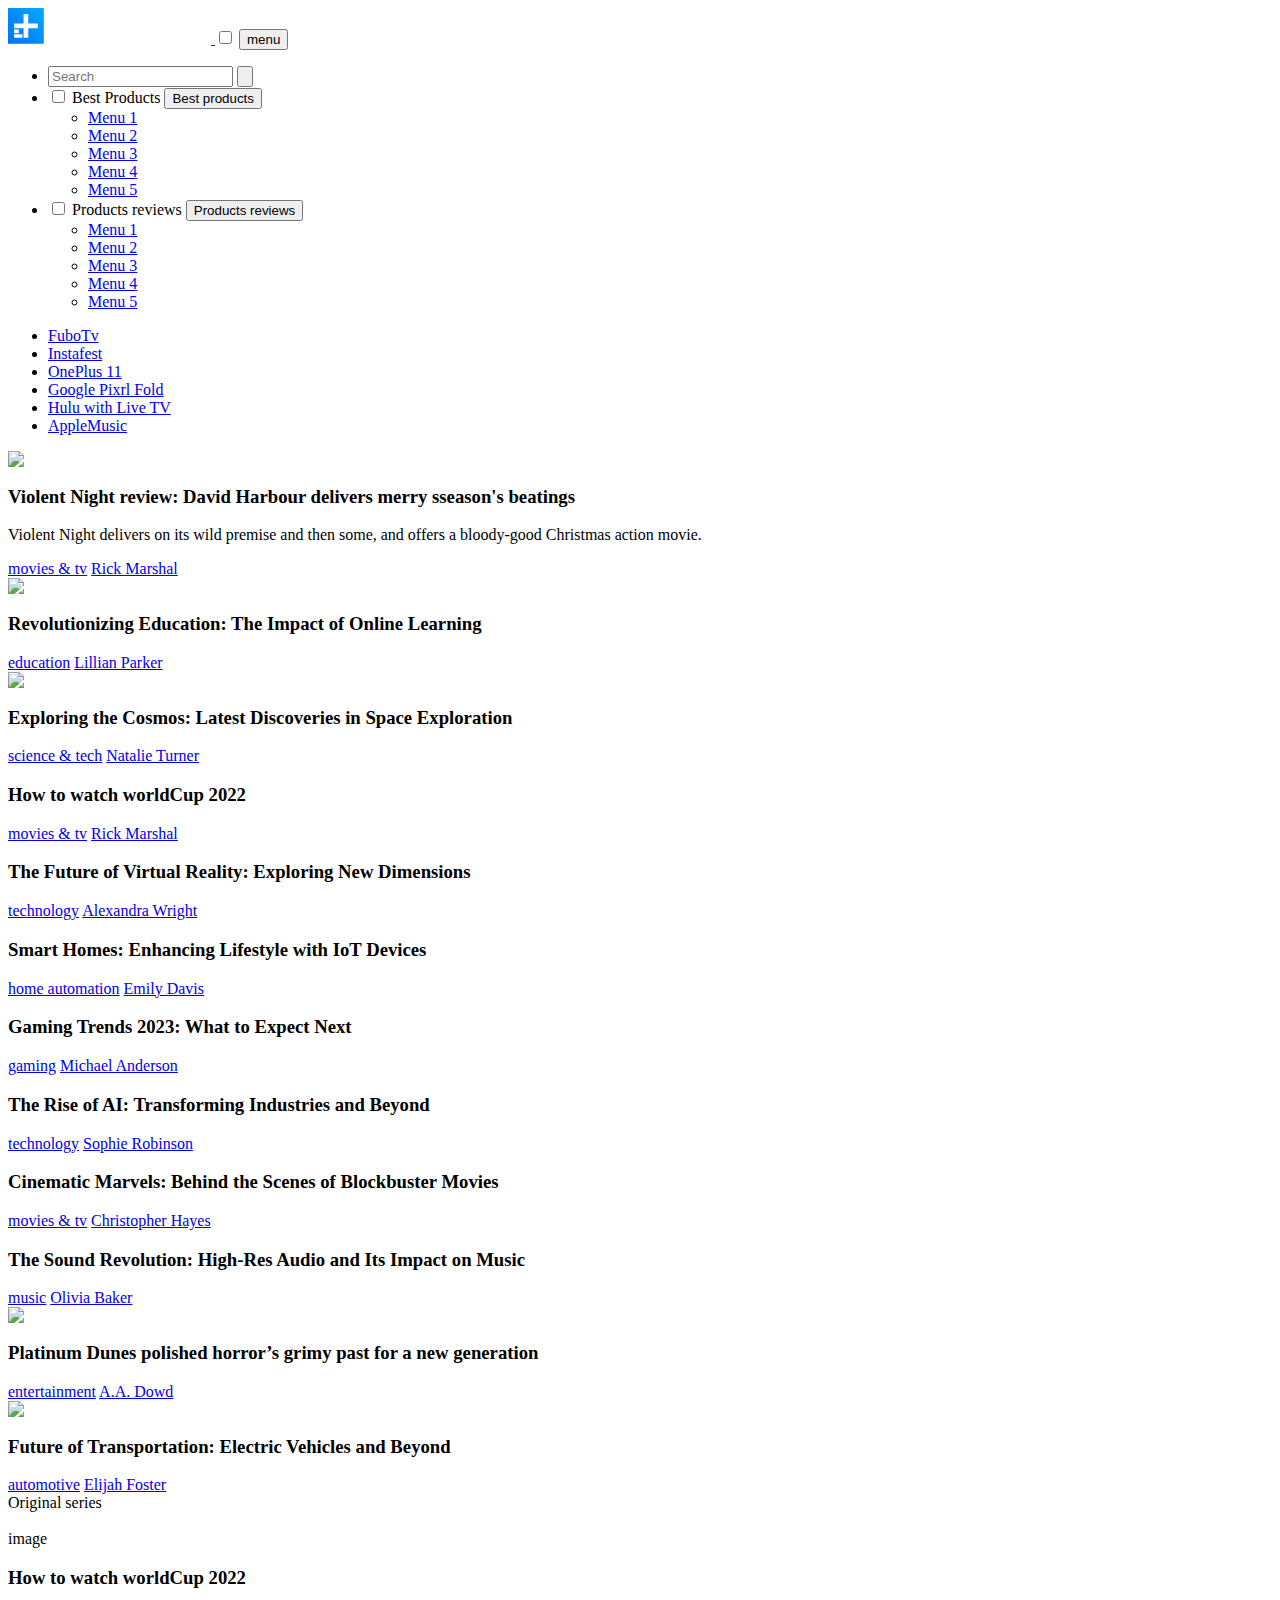
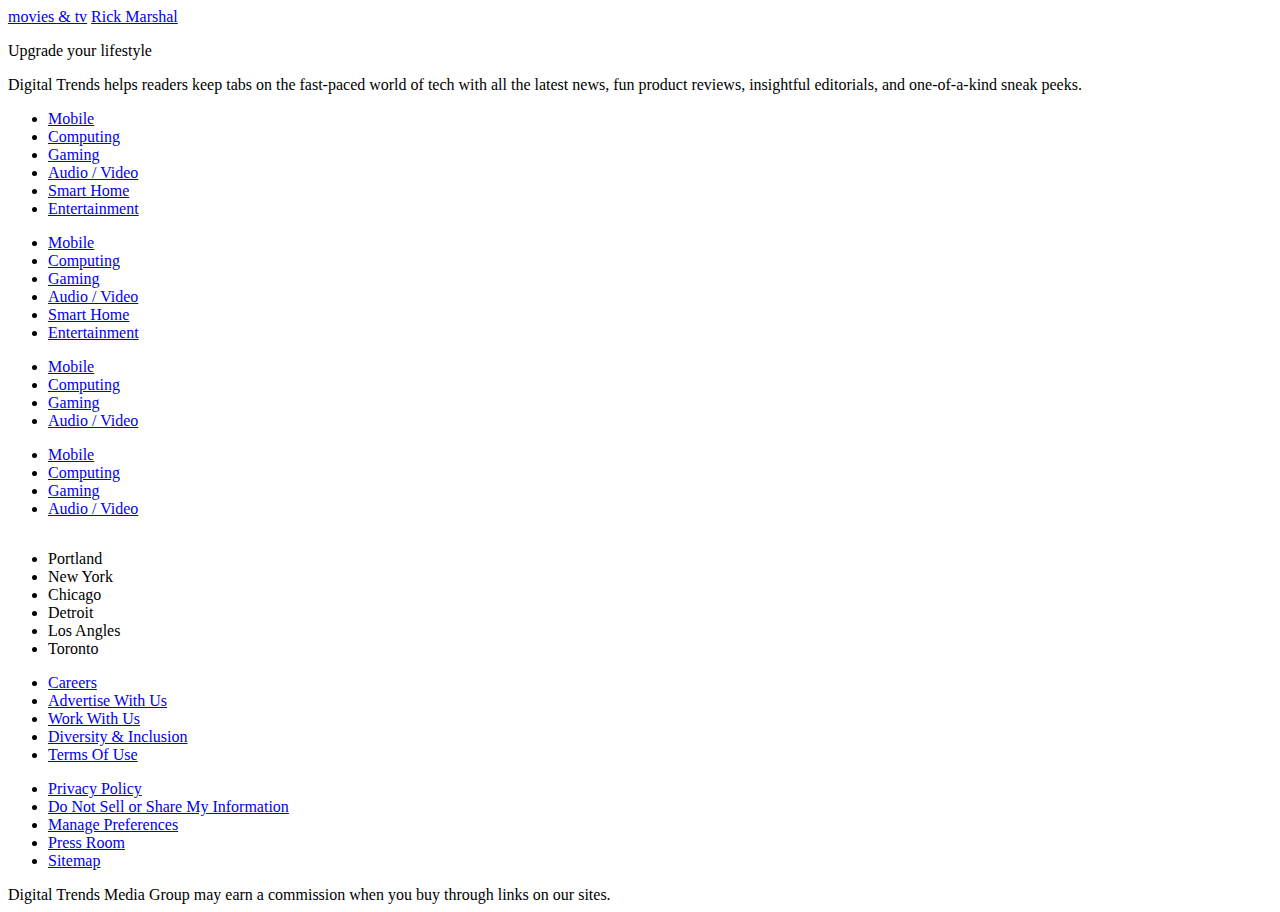
==== commit c7ebb6a1: "index" ====
--- a/index.html
+++ b/index.html
@@ -154,15 +154,29 @@
             </div>
             <div class="post post_size_md">
                 <div class="post__image">
-                    <img src="images/gal/image313.jpeg">
+                    <img src="images/gal/image293.jpeg">
                 </div>
                 <div class="post__content">
                     <div class="post__title-cont">
-                        <h3 class="post__title">How to watch worldCup 2022</h3>
+                        <h3 class="post__title">Revolutionizing Education: The Impact of Online Learning</h3>
                     </div>
                     <div class="post__meta">
-                        <a href="#" class="post-category-link">movies & tv</a>
-                        <a href="#" class="post-author-link">Rick Marshal</a>
+                        <a href="#" class="post-category-link">education</a>
+                        <a href="#" class="post-author-link">Lillian Parker</a>
+                    </div>
+                </div>
+            </div>
+            <div class="post post_size_md border-none">
+                <div class="post__image">
+                    <img src="images/gal/image315.jpeg">
+                </div>
+                <div class="post__content">
+                    <div class="post__title-cont">
+                        <h3 class="post__title">Exploring the Cosmos: Latest Discoveries in Space Exploration</h3>
+                    </div>
+                    <div class="post__meta">
+                        <a href="#" class="post-category-link">science & tech</a>
+                        <a href="#" class="post-author-link">Natalie Turner</a>
                     </div>
                 </div>
             </div>
@@ -177,20 +191,105 @@
                     <a href="#" class="post-author-link">Rick Marshal</a>
                 </div>
             </div>
-        </div>
-        <div class="post-col-sm">
-            <div class="post post_size_sm">
-                <div class="post__title-cont">
-                    <h3 class="post__title">How to watch worldCup 2022</h3>
+            <div class="post post_size_sm">
+                <div class="post__title-cont">
+                    <h3 class="post__title">The Future of Virtual Reality: Exploring New Dimensions</h3>
+                </div>
+                <div class="post__meta">
+                    <a href="#" class="post-category-link">technology</a>
+                    <a href="#" class="post-author-link">Alexandra Wright</a>
+                </div>
+            </div>
+            <div class="post post_size_sm">
+                <div class="post__title-cont">
+                    <h3 class="post__title">Smart Homes: Enhancing Lifestyle with IoT Devices</h3>
+                </div>
+                <div class="post__meta">
+                    <a href="#" class="post-category-link">home automation</a>
+                    <a href="#" class="post-author-link">Emily Davis</a>
+                </div>
+            </div>
+            <div class="post post_size_sm">
+                <div class="post__title-cont">
+                    <h3 class="post__title">Gaming Trends 2023: What to Expect Next</h3>
+                </div>
+                <div class="post__meta">
+                    <a href="#" class="post-category-link">gaming</a>
+                    <a href="#" class="post-author-link">Michael Anderson</a>
+                </div>
+            </div>
+            <div class="post post_size_sm">
+                <div class="post__title-cont">
+                    <h3 class="post__title">The Rise of AI: Transforming Industries and Beyond</h3>
+                </div>
+                <div class="post__meta">
+                    <a href="#" class="post-category-link">technology</a>
+                    <a href="#" class="post-author-link">Sophie Robinson</a>
+                </div>
+            </div>
+            <div class="post post_size_sm">
+                <div class="post__title-cont">
+                    <h3 class="post__title">Cinematic Marvels: Behind the Scenes of Blockbuster Movies</h3>
                 </div>
                 <div class="post__meta">
                     <a href="#" class="post-category-link">movies & tv</a>
-                    <a href="#" class="post-author-link">Rick Marshal</a>
-                </div>
-            </div>
-        </div>
-
-
+                    <a href="#" class="post-author-link">Christopher Hayes</a>
+                </div>
+            </div>
+            <div class="post post_size_sm border-none">
+                <div class="post__title-cont">
+                    <h3 class="post__title">The Sound Revolution: High-Res Audio and Its Impact on Music</h3>
+                </div>
+                <div class="post__meta">
+                    <a href="#" class="post-category-link">music</a>
+                    <a href="#" class="post-author-link">Olivia Baker</a>
+                </div>
+            </div>
+
+        </div>
+        <div class="post-col-sm ">
+            <div class="post post_size_md">
+                <div class="post__image">
+                    <img src="images/gal/image293.jpeg">
+                </div>
+                <div class="post__content">
+                    <div class="post__title-cont">
+                        <h3 class="post__title">Platinum Dunes polished horror’s grimy past for a new generation</h3>
+                    </div>
+                    <div class="post__meta">
+                        <a href="#" class="post-category-link">entertainment</a>
+                        <a href="#" class="post-author-link">A.A. Dowd</a>
+                    </div>
+                </div>
+            </div>
+            <div class="post post_size_md border-none">
+                <div class="post__image">
+                    <img src="images/gal/image316.jpeg">
+                </div>
+                <div class="post__content">
+                    <div class="post__title-cont">
+                        <h3 class="post__title">Future of Transportation: Electric Vehicles and Beyond</h3>
+                    </div>
+                    <div class="post__meta">
+                        <a href="#" class="post-category-link">automotive</a>
+                        <a href="#" class="post-author-link">Elijah Foster</a>
+                    </div>
+                </div>
+            </div>
+        </div>
+
+    </div>
+    <div class="inner">
+        <div class="original-series">
+            <span>Original series</span>
+        </div>
+        <div class="series-container">
+            <img src="https://www.digitaltrends.com/wp-content/uploads/2023/09/genius-home-hp-logo.png?fit=460%2C190&p=1" alt="">
+            <img src="https://www.digitaltrends.com/wp-content/uploads/2023/09/life-on-mars-hp-logo.png?fit=460%2C190&p=1" alt="">
+            <img src="https://www.digitaltrends.com/wp-content/uploads/2023/09/respec-hp-logo.png?fit=460%2C190&p=1" alt="">
+            <img src="https://www.digitaltrends.com/wp-content/uploads/2023/09/tech-for-change-hp-logo.png?fit=460%2C190&p=1" alt="">
+            <img src="https://www.digitaltrends.com/wp-content/uploads/2023/09/women-with-byte-hp-logo.png?fit=460%2C190&p=1" alt="">
+        </div>
     </div>
 </section>
 <section class="post-cont post-cont_theme_light">
@@ -215,106 +314,114 @@
 </section>
 <footer class="footer">
     <div class="footer__inner">
-        <div class="footer__col">
-            <p class="footer__title footer__title--xl">
-                Upgrade your lifestyle
-            </p>
-            <p class="footer__text">Digital Trends helps readers keep tabs on the fast-paced world of tech with all the latest news, fun product reviews, insightful editorials, and one-of-a-kind sneak peeks.</p>
-        </div>
-        <div class="d-flex footer__social">
-            <a href="#">
-                <i class="fa-brands fa-facebook social__icon"></i>
-            </a>
-            <a href="#">
-                <i class="fa-brands fa-instagram social__icon"></i>
-            </a>
-            <a href="#">
-                <i class="fa-brands fa-twitter social__icon"></i>
-            </a>
-            <a href="#">
-                <i class="fa-brands fa-youtube social__icon"></i>
-            </a>
-            <a href="#">
-                <i class="fa-brands fa-pinterest social__icon"></i>
-            </a>
-            <a href="#">
-                <i class="fa-brands fa-pinterest social__icon"></i>
-            </a>
-            <a href="#">
-                <i class="fa-brands fa-linkedin social__icon"></i>
-            </a>
-            <a href="#">
-                <i class="fa-brands fa-tiktok social__icon" ></i>
-            </a>
-        </div>
-        <div class="footer__list-cont">
-            <ul class="footer__list">
-                <li class="footer__list-item"><a href="#" class="footer__link">Mobile</a></li>
-                <li class="footer__list-item"><a href="#" class="footer__link">Computing</a></li>
-                <li class="footer__list-item"><a href="#" class="footer__link">Gaming</a></li>
-                <li class="footer__list-item"><a href="#" class="footer__link">Audio / Video</a></li>
-                <li class="footer__list-item"><a href="#" class="footer__link">Smart Home</a></li>
-                <li class="footer__list-item"><a href="#" class="footer__link">Entertainment</a></li>
-            </ul>
-            <ul class="footer__list">
-                <li class="footer__list-item"><a href="#" class="footer__link">Mobile</a></li>
-                <li class="footer__list-item"><a href="#" class="footer__link">Computing</a></li>
-                <li class="footer__list-item"><a href="#" class="footer__link">Gaming</a></li>
-                <li class="footer__list-item"><a href="#" class="footer__link">Audio / Video</a></li>
-                <li class="footer__list-item"><a href="#" class="footer__link">Smart Home</a></li>
-                <li class="footer__list-item"><a href="#" class="footer__link">Entertainment</a></li>
-            </ul>
-        </div>
-        <div class="footer__list-cont">
-            <ul class="footer__list">
-                <li class="footer__list-item"><a href="#" class="footer__link">Mobile</a></li>
-                <li class="footer__list-item"><a href="#" class="footer__link">Computing</a></li>
-                <li class="footer__list-item"><a href="#" class="footer__link">Gaming</a></li>
-                <li class="footer__list-item"><a href="#" class="footer__link">Audio / Video</a></li>
-                <li class="footer__list-item"><a href="#" class="footer__link">Smart Home</a></li>
-                <li class="footer__list-item"><a href="#" class="footer__link">Entertainment</a></li>
-            </ul>
-            <ul class="footer__list">
-                <li class="footer__list-item"><a href="#" class="footer__link">Mobile</a></li>
-                <li class="footer__list-item"><a href="#" class="footer__link">Computing</a></li>
-                <li class="footer__list-item"><a href="#" class="footer__link">Gaming</a></li>
-                <li class="footer__list-item"><a href="#" class="footer__link">Audio / Video</a></li>
-                <li class="footer__list-item"><a href="#" class="footer__link">Smart Home</a></li>
-                <li class="footer__list-item"><a href="#" class="footer__link">Entertainment</a></li>
-            </ul>
+        <div class="footer__top">
+            <div class="footer__top-left">
+                <p class="footer__title footer__title--xl">
+                    Upgrade your lifestyle
+                </p>
+                <p class="footer__text">Digital Trends helps readers keep tabs on the fast-paced world of tech with all
+                    the
+                    latest news, fun product reviews, insightful editorials, and one-of-a-kind sneak peeks.</p>
+            </div>
+            <div class="footer__top-right">
+                <div class="d-flex footer__social">
+                    <a href="#">
+                        <i class="fa-brands fa-facebook social__icon"></i>
+                    </a>
+                    <a href="#">
+                        <i class="fa-brands fa-instagram social__icon"></i>
+                    </a>
+                    <a href="#">
+                        <i class="fa-brands fa-twitter social__icon"></i>
+                    </a>
+                    <a href="#">
+                        <i class="fa-brands fa-youtube social__icon"></i>
+                    </a>
+                    <a href="#">
+                        <i class="fa-brands fa-pinterest social__icon"></i>
+                    </a>
+                    <a href="#">
+                        <i class="fa-brands fa-pinterest social__icon"></i>
+                    </a>
+                    <a href="#">
+                        <i class="fa-brands fa-linkedin social__icon"></i>
+                    </a>
+                    <a href="#">
+                        <i class="fa-brands fa-tiktok social__icon"></i>
+                    </a>
+                </div>
+                <div class="footer__list-cont">
+                    <ul class="footer__list">
+                        <li class="footer__list-item"><a href="#" class="footer__link">Mobile</a></li>
+                        <li class="footer__list-item"><a href="#" class="footer__link">Computing</a></li>
+                        <li class="footer__list-item"><a href="#" class="footer__link">Gaming</a></li>
+                        <li class="footer__list-item"><a href="#" class="footer__link">Audio / Video</a></li>
+                        <li class="footer__list-item"><a href="#" class="footer__link">Smart Home</a></li>
+                        <li class="footer__list-item"><a href="#" class="footer__link">Entertainment</a></li>
+                    </ul>
+                    <ul class="footer__list">
+                        <li class="footer__list-item"><a href="#" class="footer__link">Mobile</a></li>
+                        <li class="footer__list-item"><a href="#" class="footer__link">Computing</a></li>
+                        <li class="footer__list-item"><a href="#" class="footer__link">Gaming</a></li>
+                        <li class="footer__list-item"><a href="#" class="footer__link">Audio / Video</a></li>
+                        <li class="footer__list-item"><a href="#" class="footer__link">Smart Home</a></li>
+                        <li class="footer__list-item"><a href="#" class="footer__link">Entertainment</a></li>
+                    </ul>
+                </div>
+                <div class="footer__list-cont">
+                    <ul class="footer__list">
+                        <li class="footer__list-item"><a href="#" class="footer__link">Mobile</a></li>
+                        <li class="footer__list-item"><a href="#" class="footer__link">Computing</a></li>
+                        <li class="footer__list-item"><a href="#" class="footer__link">Gaming</a></li>
+                        <li class="footer__list-item"><a href="#" class="footer__link">Audio / Video</a></li>
+                    </ul>
+                    <ul class="footer__list">
+                        <li class="footer__list-item"><a href="#" class="footer__link">Mobile</a></li>
+                        <li class="footer__list-item"><a href="#" class="footer__link">Computing</a></li>
+                        <li class="footer__list-item"><a href="#" class="footer__link">Gaming</a></li>
+                        <li class="footer__list-item"><a href="#" class="footer__link">Audio / Video</a></li>
+                    </ul>
+                </div>
+            </div>
         </div>
     </div>
     <div class="footer__inner">
-        <img src="https://www.digitaltrends.com/wp-content/themes/dt-stardust/assets/images/svg/logo-dtmg.svg" alt="">
-        <ul class="footer__states">
-            <li>Portland</li>
-            <li>New York</li>
-            <li>Chicago</li>
-            <li>Detroit</li>
-            <li>Los Angles</li>
-            <li>Toronto</li>
-        </ul>
-        <div class="footer__terms">
-            <ul>
-                <li><a href="#">Careers</a></li>
-                <li><a href="#">Advertise With Us</a></li>
-                <li><a href="#">Work With Us</a></li>
-                <li><a href="#">Diversity & Inclusion</a></li>
-                <li><a href="#">Terms Of Use</a></li>
-            </ul>
-            <ul>
-                <li><a href="#">Privacy Policy</a></li>
-                <li><a href="#">Do Not Sell or Share My Information</a></li>
-                <li><a href="#">Manage Preferences</a></li>
-                <li><a href="#">Press Room</a></li>
-                <li><a href="#">Sitemap</a></li>
-            </ul>
+        <div class="footer__bottom">
+            <div class="footer__bottom-left">
+                <img src="https://www.digitaltrends.com/wp-content/themes/dt-stardust/assets/images/svg/logo-dtmg.svg"
+                     alt="">
+                <ul class="footer__states">
+                    <li>Portland</li>
+                    <li>New York</li>
+                    <li>Chicago</li>
+                    <li>Detroit</li>
+                    <li>Los Angles</li>
+                    <li>Toronto</li>
+                </ul>
+            </div>
+            <div class="footer__bottom-right">
+                <div class="footer__terms">
+                    <ul>
+                        <li><a href="#">Careers</a></li>
+                        <li><a href="#">Advertise With Us</a></li>
+                        <li><a href="#">Work With Us</a></li>
+                        <li><a href="#">Diversity & Inclusion</a></li>
+                        <li><a href="#">Terms Of Use</a></li>
+                    </ul>
+                    <ul>
+                        <li><a href="#">Privacy Policy</a></li>
+                        <li><a href="#">Do Not Sell or Share My Information</a></li>
+                        <li><a href="#">Manage Preferences</a></li>
+                        <li><a href="#">Press Room</a></li>
+                        <li><a href="#">Sitemap</a></li>
+                    </ul>
+                </div>
+            </div>
         </div>
         <div class="copyright">
             Digital Trends Media Group may earn a commission when you buy through links on our sites.
         </div>
     </div>
-
 </footer>
 <script src="https://cdn.jsdelivr.net/npm/bootstrap@5.2.3/dist/js/bootstrap.bundle.min.js"
         integrity="sha384-kenU1KFdBIe4zVF0s0G1M5b4hcpxyD9F7jL+jjXkk+Q2h455rYXK/7HAuoJl+0I4"
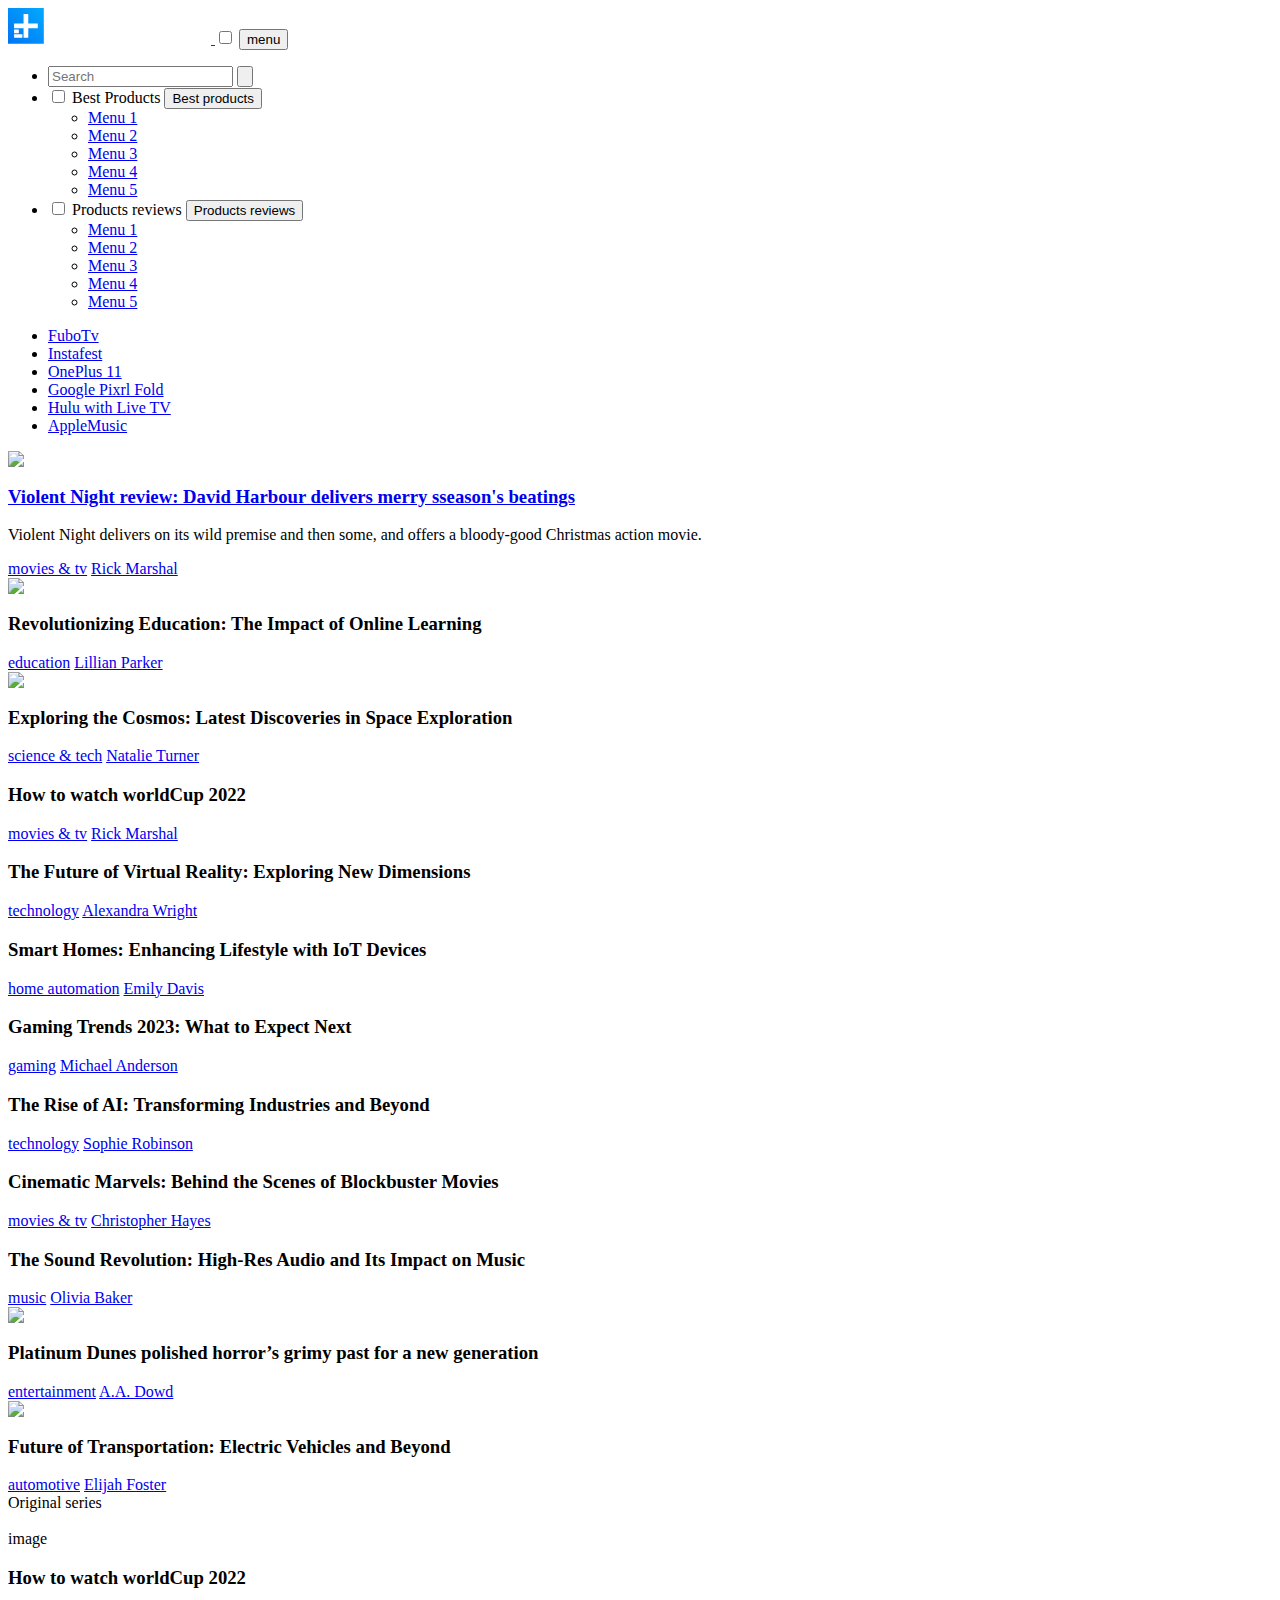
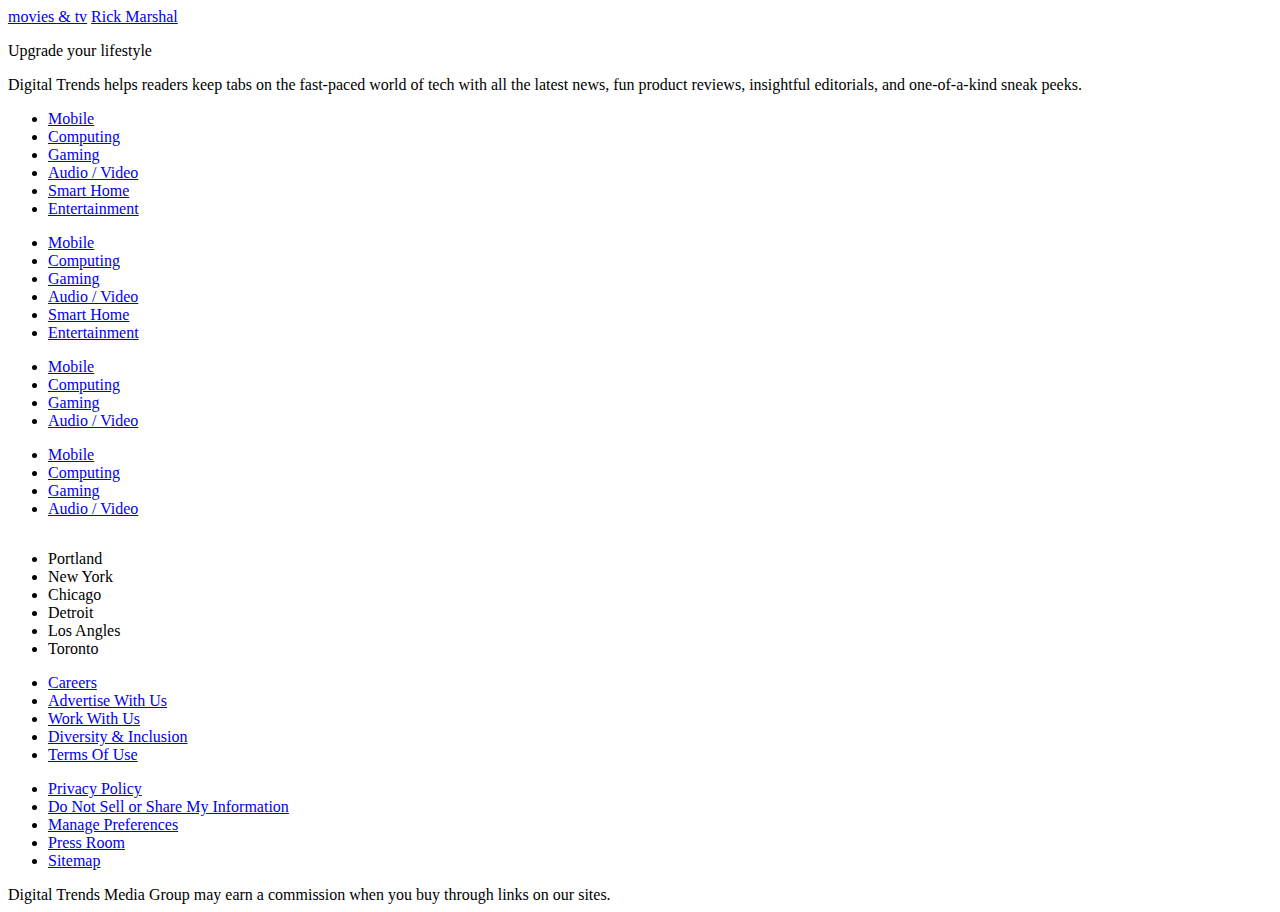
==== commit e69c0b15: "post 2" ====
--- a/index.html
+++ b/index.html
@@ -140,10 +140,14 @@
                 <div class="post__image">
                     <img src="images/gal/image313.jpeg">
                 </div>
-                <h3 class="post__title post-title-xl">Violent Night review: David Harbour delivers merry sseason's
+                <h3 class="post__title post-title-xl">
+                    <a href="/post1.html" class="post__link">
+                    Violent Night review: David Harbour delivers merry sseason's
                     beatings
+                    </a>
                 </h3>
                 <p class="post__description">
+
                     Violent Night delivers on its wild premise and then some, and offers a bloody-good Christmas action
                     movie.
                 </p>
@@ -284,11 +288,16 @@
             <span>Original series</span>
         </div>
         <div class="series-container">
-            <img src="https://www.digitaltrends.com/wp-content/uploads/2023/09/genius-home-hp-logo.png?fit=460%2C190&p=1" alt="">
-            <img src="https://www.digitaltrends.com/wp-content/uploads/2023/09/life-on-mars-hp-logo.png?fit=460%2C190&p=1" alt="">
-            <img src="https://www.digitaltrends.com/wp-content/uploads/2023/09/respec-hp-logo.png?fit=460%2C190&p=1" alt="">
-            <img src="https://www.digitaltrends.com/wp-content/uploads/2023/09/tech-for-change-hp-logo.png?fit=460%2C190&p=1" alt="">
-            <img src="https://www.digitaltrends.com/wp-content/uploads/2023/09/women-with-byte-hp-logo.png?fit=460%2C190&p=1" alt="">
+            <img src="https://www.digitaltrends.com/wp-content/uploads/2023/09/genius-home-hp-logo.png?fit=460%2C190&p=1"
+                 alt="">
+            <img src="https://www.digitaltrends.com/wp-content/uploads/2023/09/life-on-mars-hp-logo.png?fit=460%2C190&p=1"
+                 alt="">
+            <img src="https://www.digitaltrends.com/wp-content/uploads/2023/09/respec-hp-logo.png?fit=460%2C190&p=1"
+                 alt="">
+            <img src="https://www.digitaltrends.com/wp-content/uploads/2023/09/tech-for-change-hp-logo.png?fit=460%2C190&p=1"
+                 alt="">
+            <img src="https://www.digitaltrends.com/wp-content/uploads/2023/09/women-with-byte-hp-logo.png?fit=460%2C190&p=1"
+                 alt="">
         </div>
     </div>
 </section>
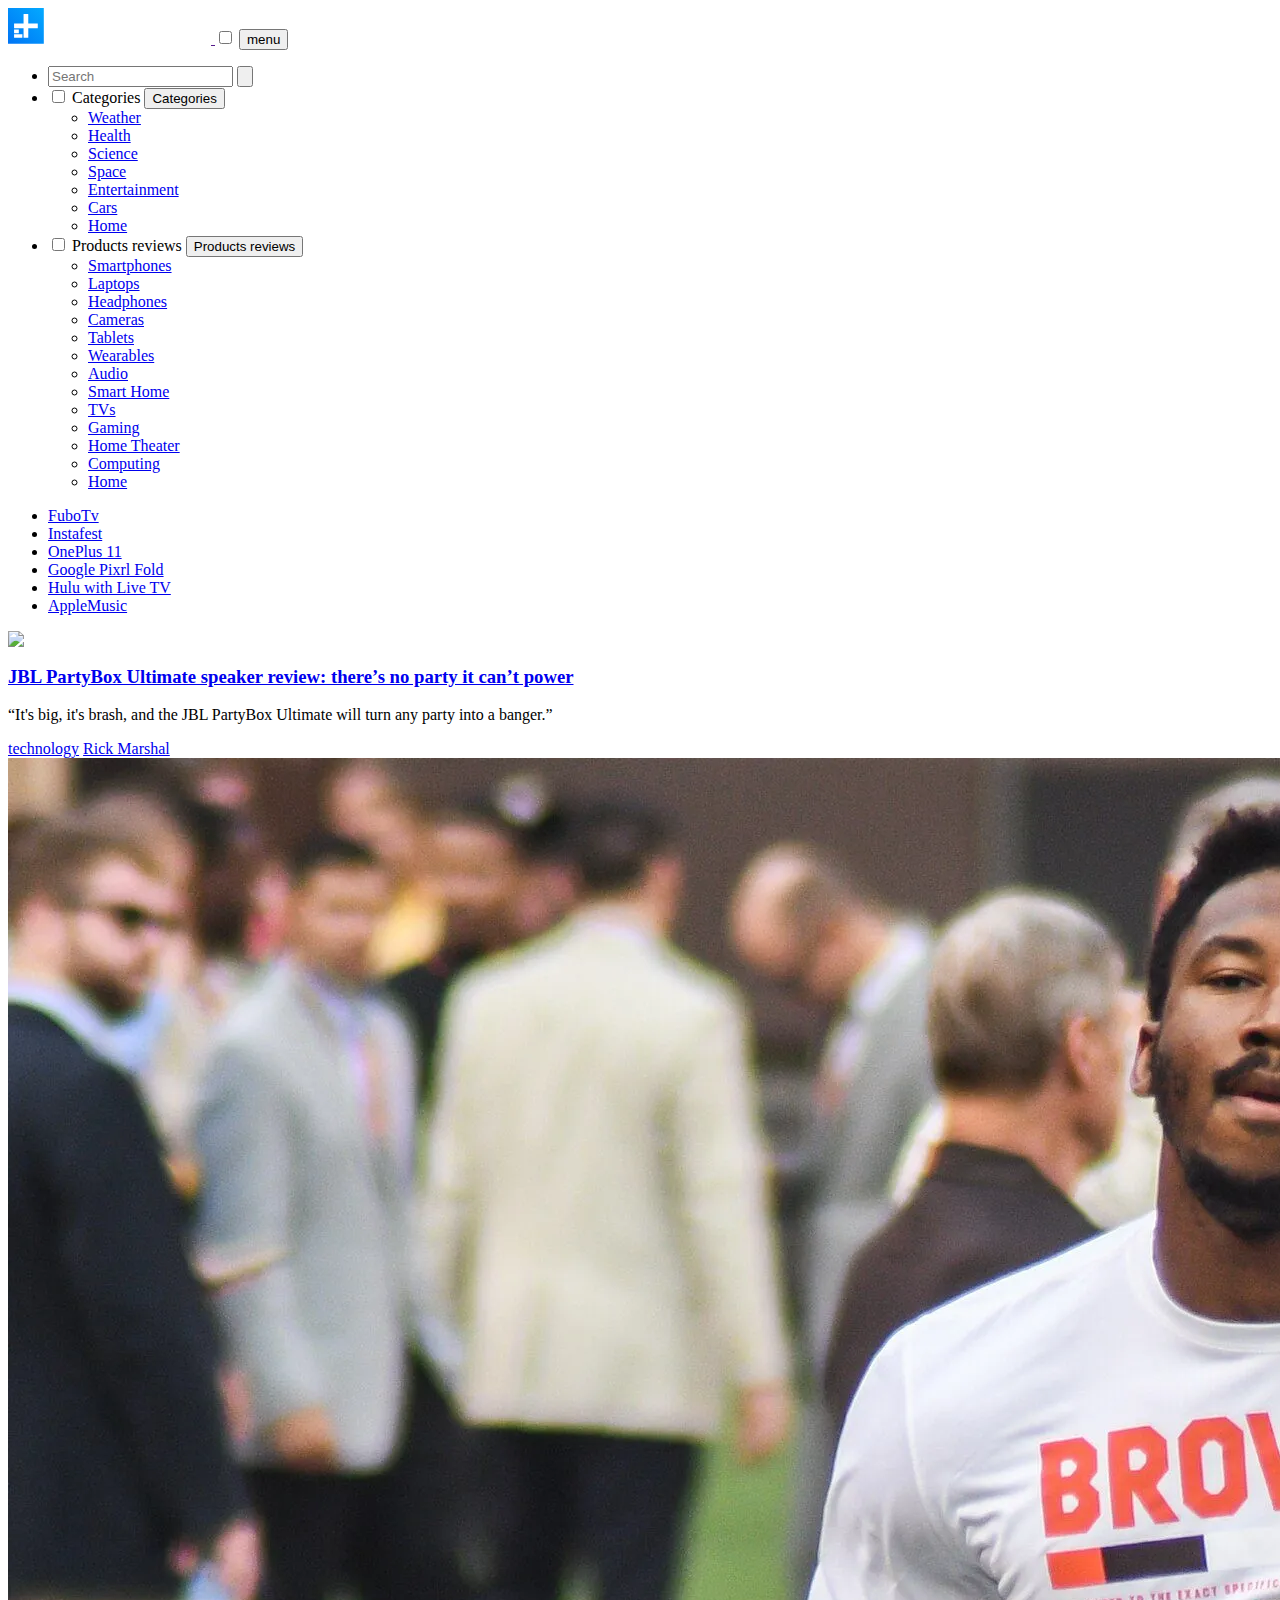
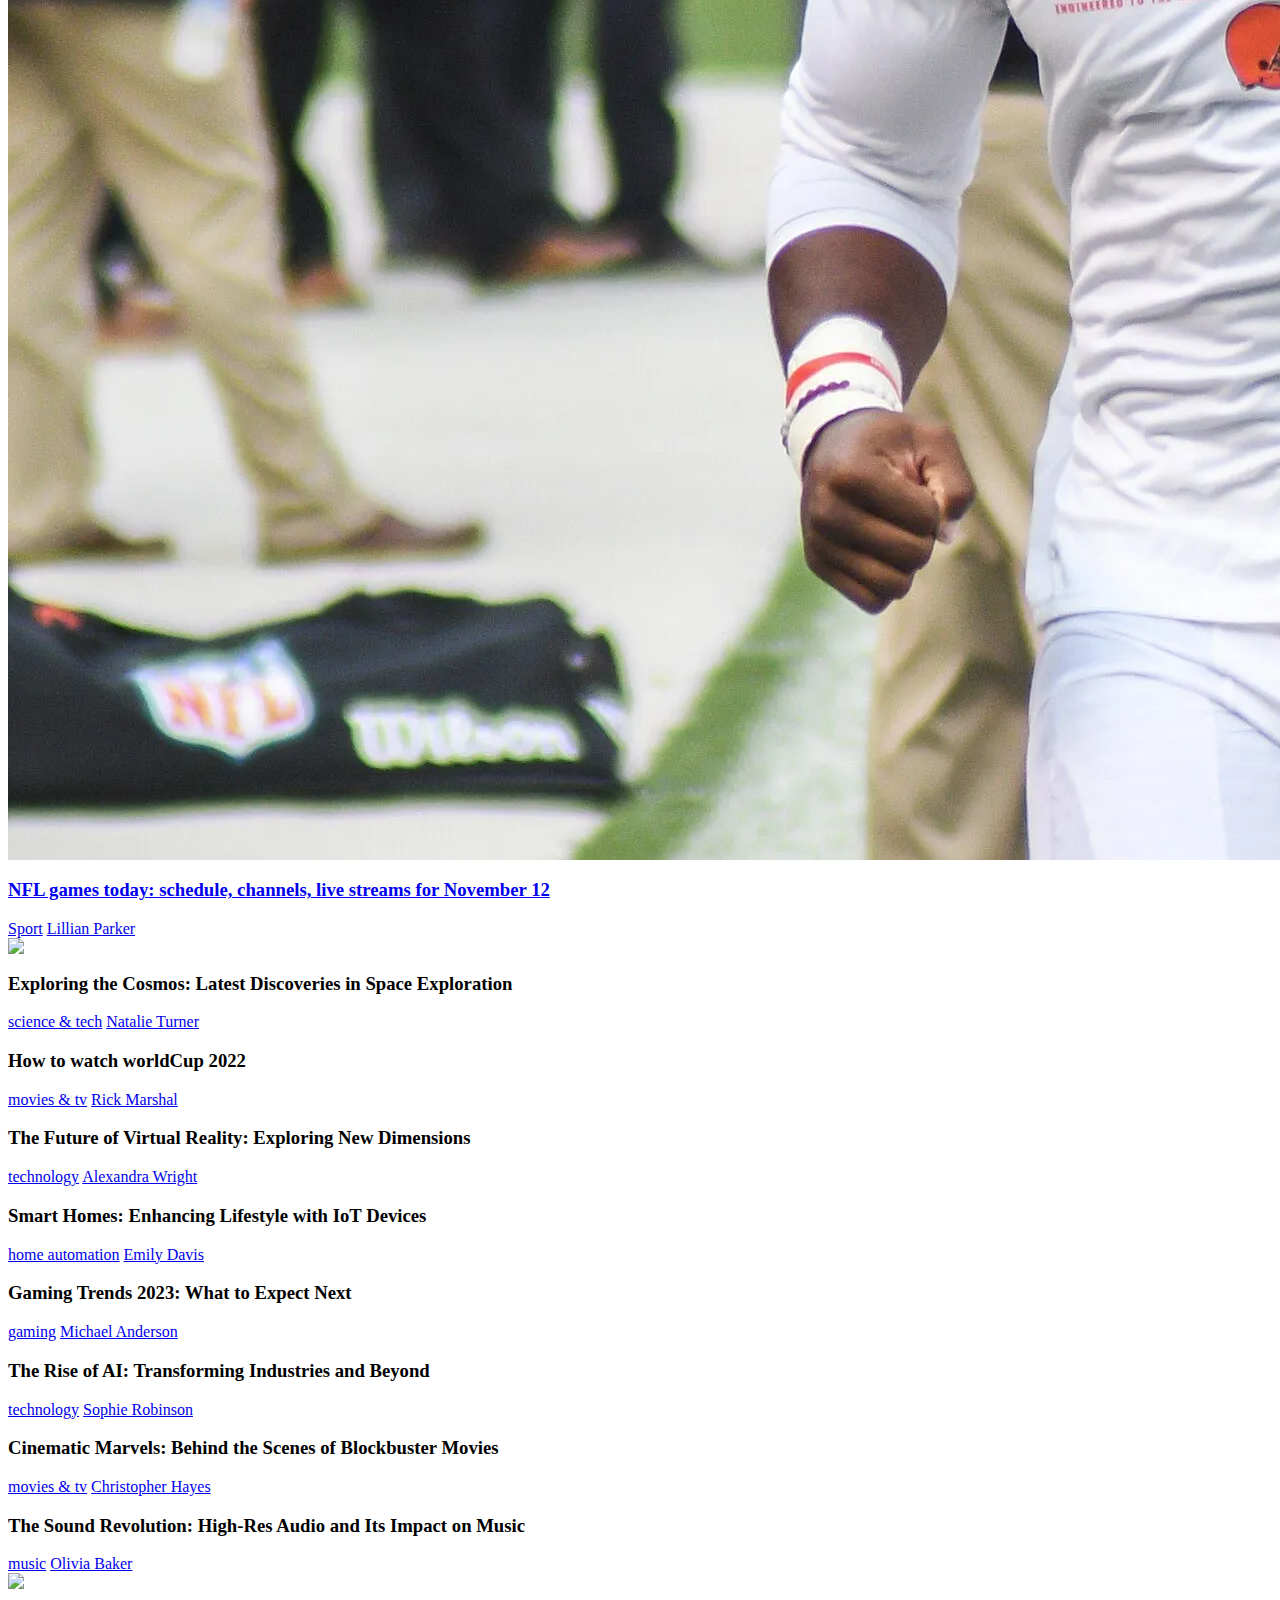
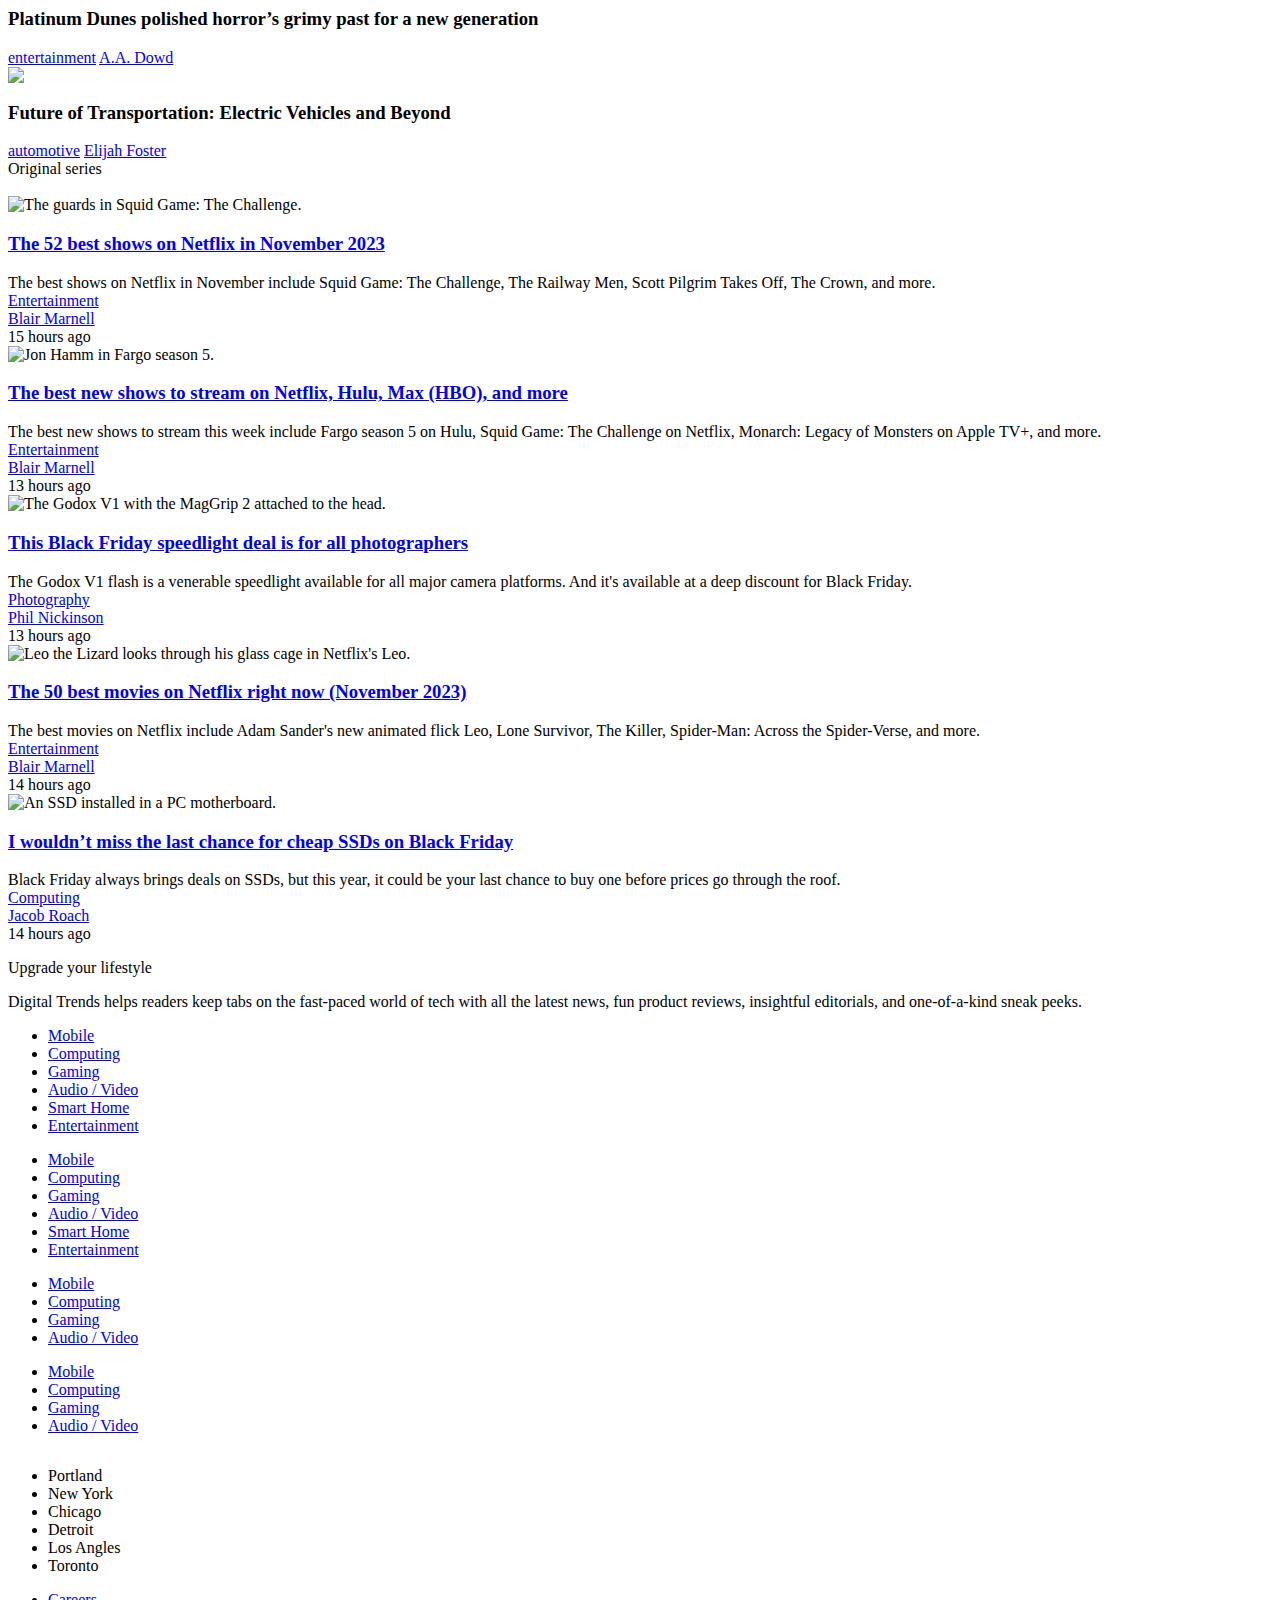
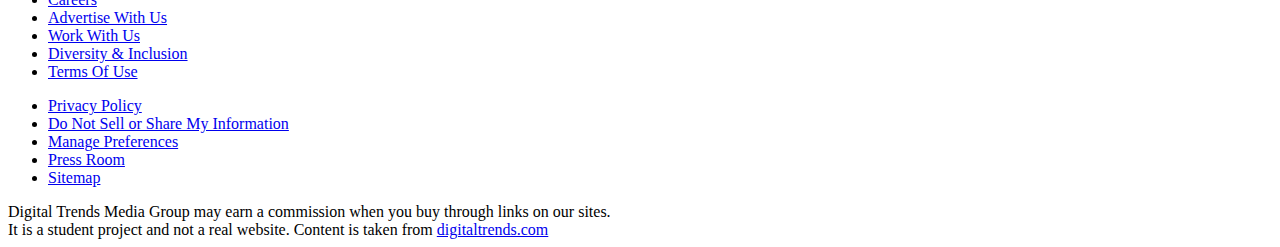
==== commit a7046530: "final" ====
--- a/index.html
+++ b/index.html
@@ -87,39 +87,50 @@
             menu
         </button>
         <div class="prim-menu" id="prim-menu-cont">
-            <ul>
-                <li class="prim-menu-search">
-                    <div class="prim-menu-search-wrapper">
-                        <input type="text" class="prim-menu-search-input" placeholder="Search">
-                        <input type="button" class="prim-menu-search-btn">
-                    </div>
-                </li>
-                <li class="prim-menu-item" id="m-item-0">
-                    <input class="menu-toggle" id="m-cb-0" type="checkbox">
-                    <label class="menu-label" id="m-lbl-0">Best Products</label>
-                    <button class="menu-btn" id="m-btn-0">Best products</button>
-                    <ul class="prim-menu-sub-list" id="m-list-0">
-                        <li class="prim-menu-sub-item"><a href="#">Menu 1</a></li>
-                        <li class="prim-menu-sub-item"><a href="#">Menu 2</a></li>
-                        <li class="prim-menu-sub-item"><a href="#">Menu 3</a></li>
-                        <li class="prim-menu-sub-item"><a href="#">Menu 4</a></li>
-                        <li class="prim-menu-sub-item"><a href="#">Menu 5</a></li>
-                    </ul>
-                </li>
-                <li class="prim-menu-item" id="m-item-1">
-                    <input class="menu-toggle" id="m-cb-1" type="checkbox">
-                    <label class="menu-label" id="m-lbl-1">Products reviews</label>
-                    <button class="menu-btn" id="m-btn-1">Products reviews</button>
-                    <ul class="prim-menu-sub-list" id="m-list-1">
-                        <li class="prim-menu-sub-item"><a href="#">Menu 1</a></li>
-                        <li class="prim-menu-sub-item"><a href="#">Menu 2</a></li>
-                        <li class="prim-menu-sub-item"><a href="#">Menu 3</a></li>
-                        <li class="prim-menu-sub-item"><a href="#">Menu 4</a></li>
-                        <li class="prim-menu-sub-item"><a href="#">Menu 5</a></li>
-                    </ul>
-                </li>
-            </ul>
-
+            <div class="wrapper-content">
+                <ul>
+                    <li class="prim-menu-search">
+                        <div class="prim-menu-search-wrapper">
+                            <input type="text" class="prim-menu-search-input" placeholder="Search">
+                            <input type="button" class="prim-menu-search-btn">
+                        </div>
+                    </li>
+                    <li class="prim-menu-item" id="m-item-0">
+                        <input class="menu-toggle" id="m-cb-0" type="checkbox">
+                        <label class="menu-label" id="m-lbl-0">Categories</label>
+                        <button class="menu-btn" id="m-btn-0">Categories</button>
+                        <ul class="prim-menu-sub-list" id="m-list-0">
+                            <li class="prim-menu-sub-item"><a href="weather.html">Weather</a></li>
+                            <li class="prim-menu-sub-item"><a href="#">Health</a></li>
+                            <li class="prim-menu-sub-item"><a href="#">Science</a></li>
+                            <li class="prim-menu-sub-item"><a href="#">Space</a></li>
+                            <li class="prim-menu-sub-item"><a href="#">Entertainment</a></li>
+                            <li class="prim-menu-sub-item"><a href="#">Cars</a></li>
+                            <li class="prim-menu-sub-item"><a href="#">Home</a></li>
+                        </ul>
+                    </li>
+                    <li class="prim-menu-item" id="m-item-1">
+                        <input class="menu-toggle" id="m-cb-1" type="checkbox">
+                        <label class="menu-label" id="m-lbl-1">Products reviews</label>
+                        <button class="menu-btn" id="m-btn-1">Products reviews</button>
+                        <ul class="prim-menu-sub-list" id="m-list-1">
+                            <li class="prim-menu-sub-item"><a href="#">Smartphones</a></li>
+                            <li class="prim-menu-sub-item"><a href="#">Laptops</a></li>
+                            <li class="prim-menu-sub-item"><a href="#">Headphones</a></li>
+                            <li class="prim-menu-sub-item"><a href="#">Cameras</a></li>
+                            <li class="prim-menu-sub-item"><a href="#">Tablets</a></li>
+                            <li class="prim-menu-sub-item"><a href="#">Wearables</a></li>
+                            <li class="prim-menu-sub-item"><a href="#">Audio</a></li>
+                            <li class="prim-menu-sub-item"><a href="#">Smart Home</a></li>
+                            <li class="prim-menu-sub-item"><a href="#">TVs</a></li>
+                            <li class="prim-menu-sub-item"><a href="#">Gaming</a></li>
+                            <li class="prim-menu-sub-item"><a href="#">Home Theater</a></li>
+                            <li class="prim-menu-sub-item"><a href="#">Computing</a></li>
+                            <li class="prim-menu-sub-item"><a href="#">Home</a></li>
+                        </ul>
+                    </li>
+                </ul>
+            </div>
         </div>
     </nav>
 </header>
@@ -138,41 +149,41 @@
         <div class="post-col-xl">
             <div class="post post_size_xl">
                 <div class="post__image">
-                    <img src="images/gal/image313.jpeg">
+                    <img src="images/jbl/main.webp">
                 </div>
                 <h3 class="post__title post-title-xl">
-                    <a href="/post1.html" class="post__link">
-                    Violent Night review: David Harbour delivers merry sseason's
-                    beatings
+                    <a href="jbl.html" class="post__link">
+                        JBL PartyBox Ultimate speaker review: there’s no party it can’t power
                     </a>
                 </h3>
                 <p class="post__description">
-
-                    Violent Night delivers on its wild premise and then some, and offers a bloody-good Christmas action
-                    movie.
+                    “It's big, it's brash, and the JBL PartyBox Ultimate will turn any party into a banger.”
                 </p>
                 <div class="post__meta">
-                    <a href="#" class="post-category-link">movies & tv</a>
+                    <a href="#" class="post-category-link">technology</a>
                     <a href="#" class="post-author-link">Rick Marshal</a>
                 </div>
             </div>
             <div class="post post_size_md">
                 <div class="post__image">
-                    <img src="images/gal/image293.jpeg">
+                    <img src="images/nfl/1.webp">
                 </div>
                 <div class="post__content">
                     <div class="post__title-cont">
-                        <h3 class="post__title">Revolutionizing Education: The Impact of Online Learning</h3>
+                        <a href="nfl.html" class="post__link">
+                            <h3 class="post__title">NFL games today: schedule, channels, live streams for November
+                                12</h3>
+                        </a>
                     </div>
                     <div class="post__meta">
-                        <a href="#" class="post-category-link">education</a>
+                        <a href="#" class="post-category-link">Sport</a>
                         <a href="#" class="post-author-link">Lillian Parker</a>
                     </div>
                 </div>
             </div>
             <div class="post post_size_md border-none">
                 <div class="post__image">
-                    <img src="images/gal/image315.jpeg">
+                    <img src="images/index/cosmos.jpg">
                 </div>
                 <div class="post__content">
                     <div class="post__title-cont">
@@ -254,7 +265,7 @@
         <div class="post-col-sm ">
             <div class="post post_size_md">
                 <div class="post__image">
-                    <img src="images/gal/image293.jpeg">
+                    <img src="images/index/horror.jpg">
                 </div>
                 <div class="post__content">
                     <div class="post__title-cont">
@@ -268,7 +279,7 @@
             </div>
             <div class="post post_size_md border-none">
                 <div class="post__image">
-                    <img src="images/gal/image316.jpeg">
+                    <img src="images/index/car.jpg">
                 </div>
                 <div class="post__content">
                     <div class="post__title-cont">
@@ -281,7 +292,6 @@
                 </div>
             </div>
         </div>
-
     </div>
     <div class="inner">
         <div class="original-series">
@@ -303,22 +313,146 @@
 </section>
 <section class="post-cont post-cont_theme_light">
     <div class="post-cont__inner">
-
-
-        <div class="post">
-            <div class="post-sm">
-                <div class="post-image">
-                    image
-                </div>
-                <div class="post-title-sm-cont">
-                    <h3 class="post-title">How to watch worldCup 2022</h3>
-                </div>
-                <div class="post-info">
-                    <a href="#" class="post-category-link">movies & tv</a>
-                    <a href="#" class="post-author-link">Rick Marshal</a>
-                </div>
-            </div>
-        </div>
+        <div class="d-flex flex-wrap py-5 mx-auto">
+            <div class="main-cont">
+                <main-post>
+                    <div class="post__image">
+                        <img src="https://www.digitaltrends.com/wp-content/uploads/2023/11/Squid-Games-The-Challenge-guards.jpg?resize=650%2C390&amp;p=1"
+                             data-dt-lazy-src="https://www.digitaltrends.com/wp-content/uploads/2023/11/Squid-Games-The-Challenge-guards.jpg?resize=650%2C390&amp;p=1"
+                             class="wp-image-3463613 dt-lazy-load dt-lazy-loaded"
+                             alt="The guards in Squid Game: The Challenge." decoding="async" skip_size_classes="1"
+                             style="aspect-ratio: 1.7777777777778">
+                    </div>
+
+                    <h3 class="post__title dt-clamp dt-clamp-4">
+                        <a href="https://www.digitaltrends.com/movies/best-shows-on-netflix/">The 52 best shows on
+                            Netflix in November 2023</a>
+                    </h3>
+
+                    <div class="post__content">
+                        <div class="post__excerpt">
+                            The best shows on Netflix in November include Squid Game: The Challenge, The Railway Men,
+                            Scott Pilgrim Takes Off, The Crown, and more.
+                        </div>
+                        <div class="post__info">
+                            <div class="post__alt-label">
+                                <a href="https://www.digitaltrends.com/movies/">Entertainment</a>
+                            </div>
+                            <div class="post__label">
+                                <a href="https://www.digitaltrends.com/users/blair-marnell/">Blair Marnell</a>
+                            </div>
+                            <div class="post__meta">
+                                <time datetime="2023-11-24T10:00:14-08:00" title="11.24.23 10:00am" pubdate="">15 hours
+                                    ago
+                                </time>
+                            </div>
+                        </div>
+                    </div>
+                </main-post>
+                <main-post>
+                    <div class="post__image">
+                        <img src="https://www.digitaltrends.com/wp-content/uploads/2023/10/Fargo-season-5-1.jpg?resize=650%2C390&amp;p=1" data-dt-lazy-src="https://www.digitaltrends.com/wp-content/uploads/2023/10/Fargo-season-5-1.jpg?resize=650%2C390&amp;p=1" class="wp-image-3454179 dt-lazy-load dt-lazy-loaded" alt="Jon Hamm in Fargo season 5." decoding="async" skip_size_classes="1" style="aspect-ratio: 1.7777777777778">											</div>
+
+                    <h3 class="post__title dt-clamp dt-clamp-4">
+                        <a href="https://www.digitaltrends.com/movies/best-new-shows-to-stream-this-week/">The best new shows to stream on Netflix, Hulu, Max (HBO), and more</a>
+                    </h3>
+
+                    <div class="post__content">
+                        <div class="post__excerpt dt-clamp dt-clamp-2 dt-clamp-large-3">
+                            The best new shows to stream this week include Fargo season 5 on Hulu, Squid Game: The Challenge on Netflix, Monarch: Legacy of Monsters on Apple TV+, and more.					</div>
+                        <div class="post__info">
+                            <div class="post__alt-label">
+                                <a href="https://www.digitaltrends.com/movies/">Entertainment</a>
+                            </div>
+                            <div class="post__label">
+                                <a href="https://www.digitaltrends.com/users/blair-marnell/">Blair Marnell</a>
+                            </div>
+                            <div class="post__meta">
+                                <time datetime="2023-11-24T12:00:19-08:00" title="11.24.23 12:00pm" pubdate="">13 hours ago</time>
+                            </div>
+                        </div>
+                    </div>
+                </main-post>
+                <main-post>
+                    <div class="post__image">
+                        <img src="https://www.digitaltrends.com/wp-content/uploads/2023/11/godox-v1-2.jpg?resize=650%2C390&amp;p=1" data-dt-lazy-src="https://www.digitaltrends.com/wp-content/uploads/2023/11/godox-v1-2.jpg?resize=650%2C390&amp;p=1" class="wp-image-3469766 dt-lazy-load dt-lazy-loaded" alt="The Godox V1 with the MagGrip 2 attached to the head." decoding="async" skip_size_classes="1" style="aspect-ratio: 1.5003750937734">											</div>
+
+                    <h3 class="post__title dt-clamp dt-clamp-4">
+                        <a href="https://www.digitaltrends.com/photography/godox-v1-black-friday-2023/">This Black Friday speedlight deal is for all photographers</a>
+                    </h3>
+
+                    <div class="post__content">
+                        <div class="post__excerpt dt-clamp dt-clamp-2 dt-clamp-large-3">
+                            The Godox V1 flash is a venerable speedlight available for all major camera platforms. And it's available at a deep discount for Black Friday.					</div>
+                        <div class="post__info">
+                            <div class="post__alt-label">
+                                <a href="https://www.digitaltrends.com/photography/">Photography</a>
+                            </div>
+                            <div class="post__label">
+                                <a href="https://www.digitaltrends.com/users/pnickinson/">Phil Nickinson</a>
+                            </div>
+                            <div class="post__meta">
+                                <time datetime="2023-11-24T11:45:11-08:00" title="11.24.23 11:45am" pubdate="">13 hours ago</time>
+                            </div>
+                        </div>
+                    </div>
+                </main-post>
+                <main-post>
+                    <div class="post__image">
+                        <img src="https://www.digitaltrends.com/wp-content/uploads/2023/11/leo-best-kids-movies-netflix.jpeg?resize=650%2C390&amp;p=1" data-dt-lazy-src="https://www.digitaltrends.com/wp-content/uploads/2023/11/leo-best-kids-movies-netflix.jpeg?resize=650%2C390&amp;p=1" class="wp-image-3460387 dt-lazy-load dt-lazy-loaded" alt="Leo the Lizard looks through his glass cage in Netflix's Leo." decoding="async" skip_size_classes="1" style="aspect-ratio: 1.7777777777778">											</div>
+
+                    <h3 class="post__title dt-clamp dt-clamp-4">
+                        <a href="https://www.digitaltrends.com/movies/best-movies-on-netflix/">The 50 best movies on Netflix right now (November 2023)</a>
+                    </h3>
+
+                    <div class="post__content">
+                        <div class="post__excerpt dt-clamp dt-clamp-2 dt-clamp-large-3">
+                            The best movies on Netflix include Adam Sander's new animated flick Leo, Lone Survivor, The Killer, Spider-Man: Across the Spider-Verse, and more.					</div>
+                        <div class="post__info">
+                            <div class="post__alt-label">
+                                <a href="https://www.digitaltrends.com/movies/">Entertainment</a>
+                            </div>
+                            <div class="post__label">
+                                <a href="https://www.digitaltrends.com/users/blair-marnell/">Blair Marnell</a>
+                            </div>
+                            <div class="post__meta">
+                                <time datetime="2023-11-24T11:00:25-08:00" title="11.24.23 11:00am" pubdate="">14 hours ago</time>
+                            </div>
+                        </div>
+                    </div>
+                </main-post>
+                <main-post>
+                    <div class="post__image">
+                        <img src="https://www.digitaltrends.com/wp-content/uploads/2023/10/pc-building-tips-2.jpg?resize=650%2C390&amp;p=1" data-dt-lazy-src="https://www.digitaltrends.com/wp-content/uploads/2023/10/pc-building-tips-2.jpg?resize=650%2C390&amp;p=1" class="wp-image-3443827 dt-lazy-load dt-lazy-loaded" alt="An SSD installed in a PC motherboard." decoding="async" skip_size_classes="1" style="aspect-ratio: 1.4985014985015">											</div>
+
+                    <h3 class="post__title dt-clamp dt-clamp-4">
+                        <a href="https://www.digitaltrends.com/computing/buy-cheap-ssd-black-friday-2023/">I wouldn’t miss the last chance for cheap SSDs on Black Friday</a>
+                    </h3>
+
+                    <div class="post__content">
+                        <div class="post__excerpt dt-clamp dt-clamp-2 dt-clamp-large-3">
+                            Black Friday always brings deals on SSDs, but this year, it could be your last chance to buy one before prices go through the roof. 					</div>
+                        <div class="post__info">
+                            <div class="post__alt-label">
+                                <a href="https://www.digitaltrends.com/computing/">Computing</a>
+                            </div>
+                            <div class="post__label">
+                                <a href="https://www.digitaltrends.com/users/jacob-roach/">Jacob Roach</a>
+                            </div>
+                            <div class="post__meta">
+                                <time datetime="2023-11-24T10:30:04-08:00" title="11.24.23 10:30am" pubdate="">14 hours ago</time>
+                            </div>
+                        </div>
+                    </div>
+                </main-post>
+            </div>
+<!--            <div class="side_cont">-->
+<!--                <side-post>-->
+
+<!--                </side-post>-->
+<!--            </div>-->
+        </div>
+
     </div>
 </section>
 <footer class="footer">
@@ -429,6 +563,9 @@
         </div>
         <div class="copyright">
             Digital Trends Media Group may earn a commission when you buy through links on our sites.
+            <br>
+            It is a student project and not a real website. Content is taken from <a
+                href="https://www.digitaltrends.com/">digitaltrends.com</a>
         </div>
     </div>
 </footer>
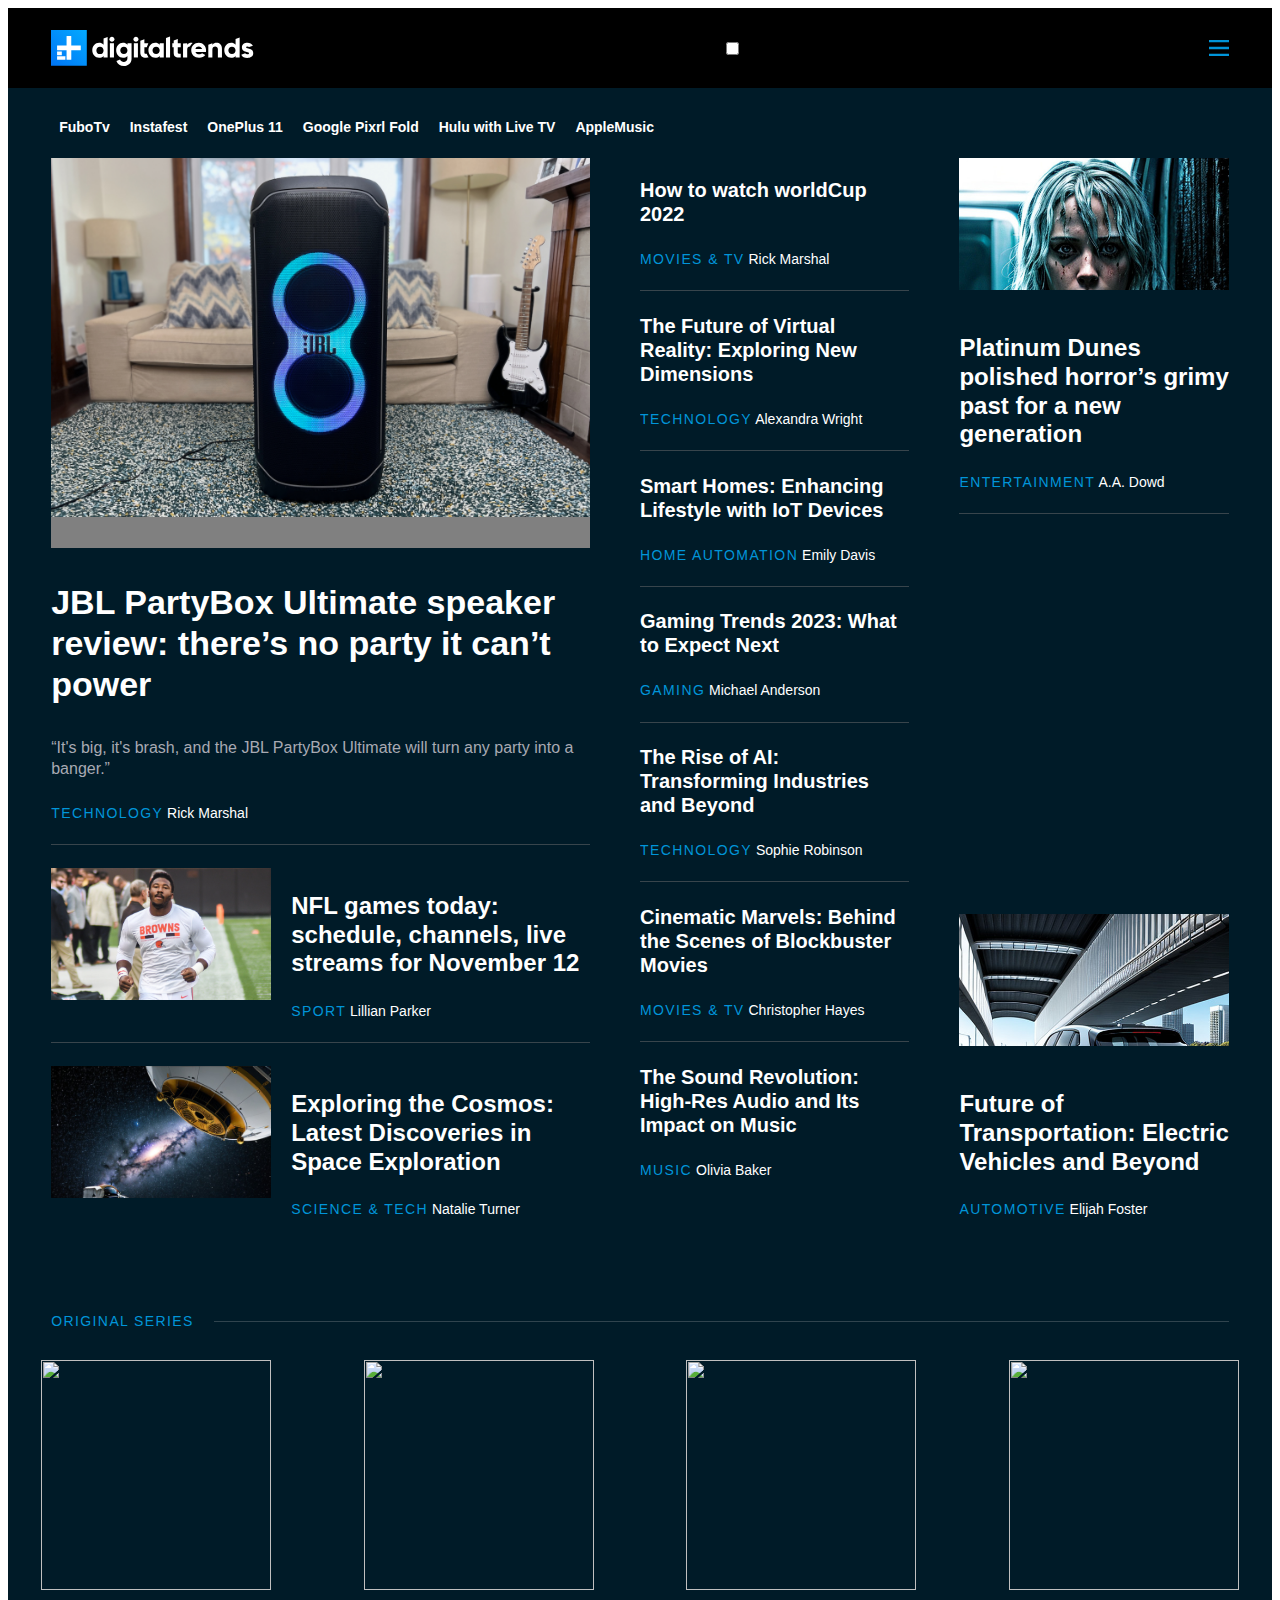
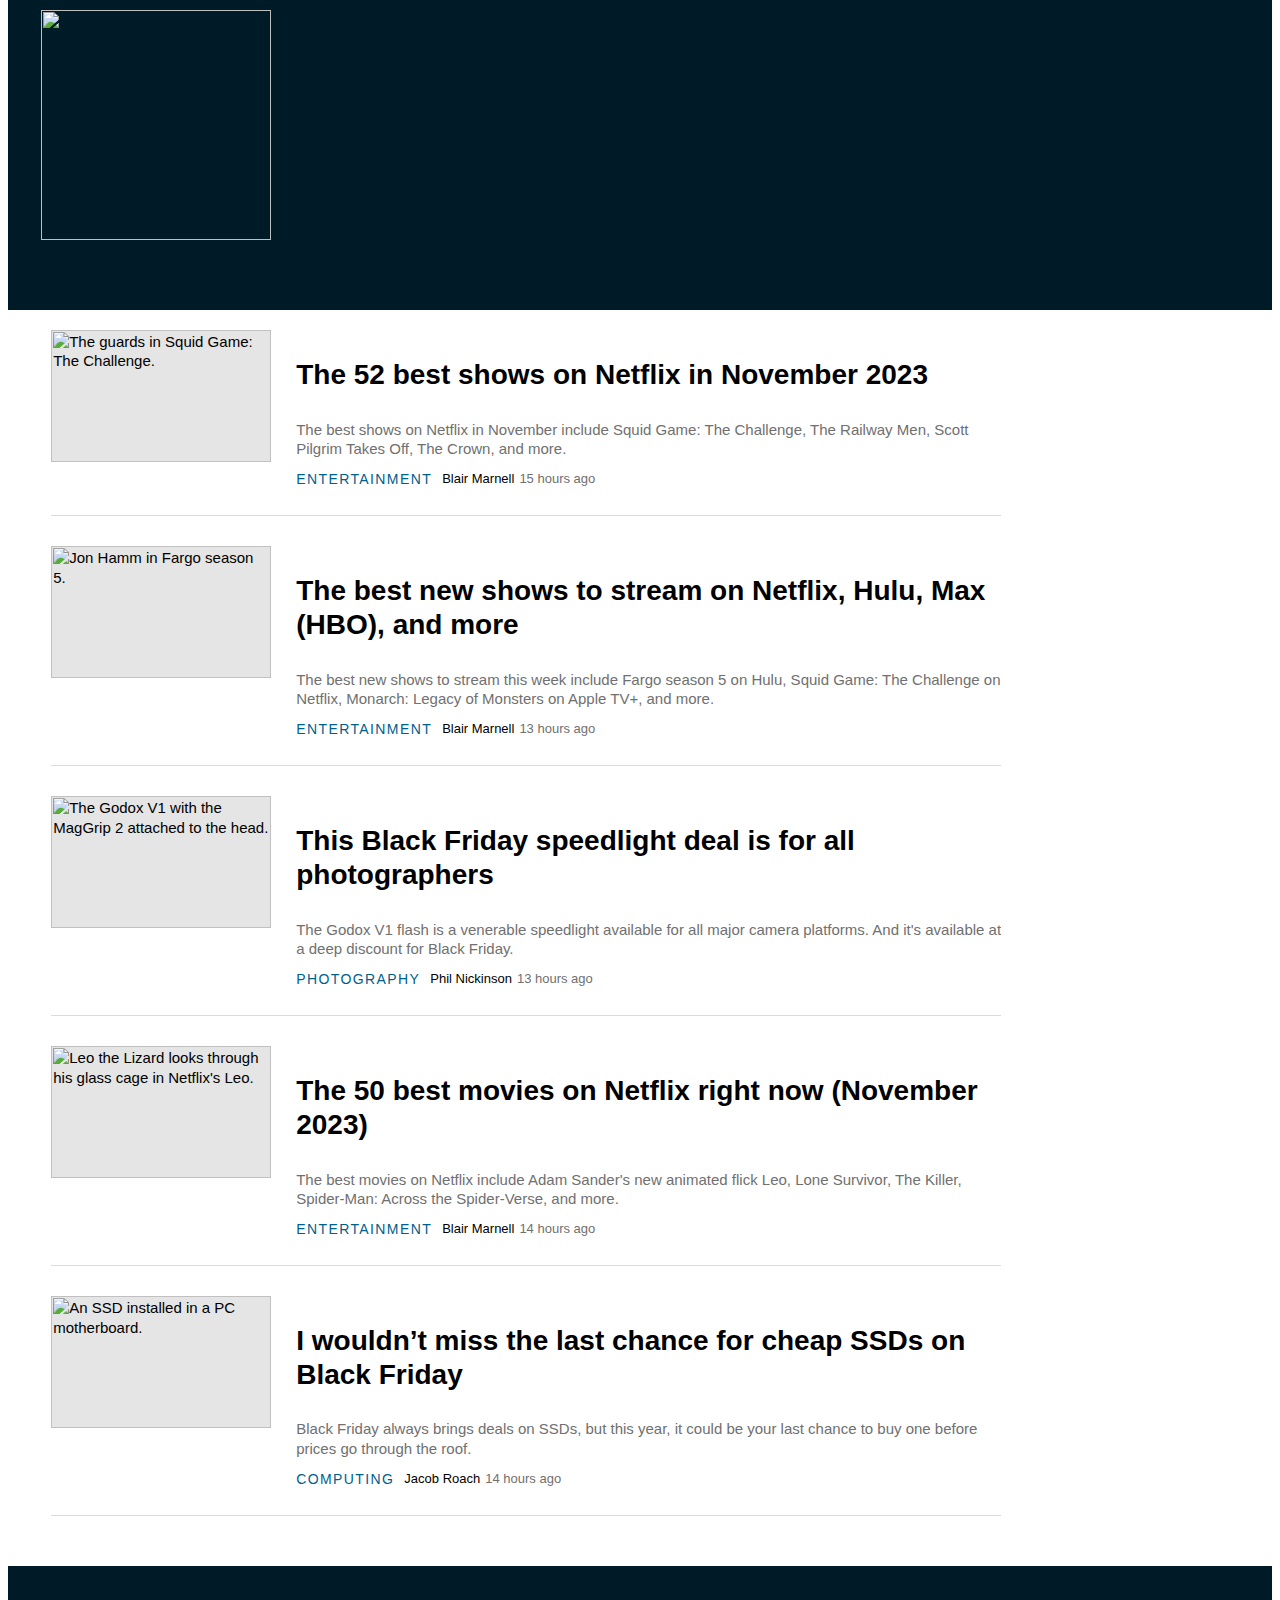
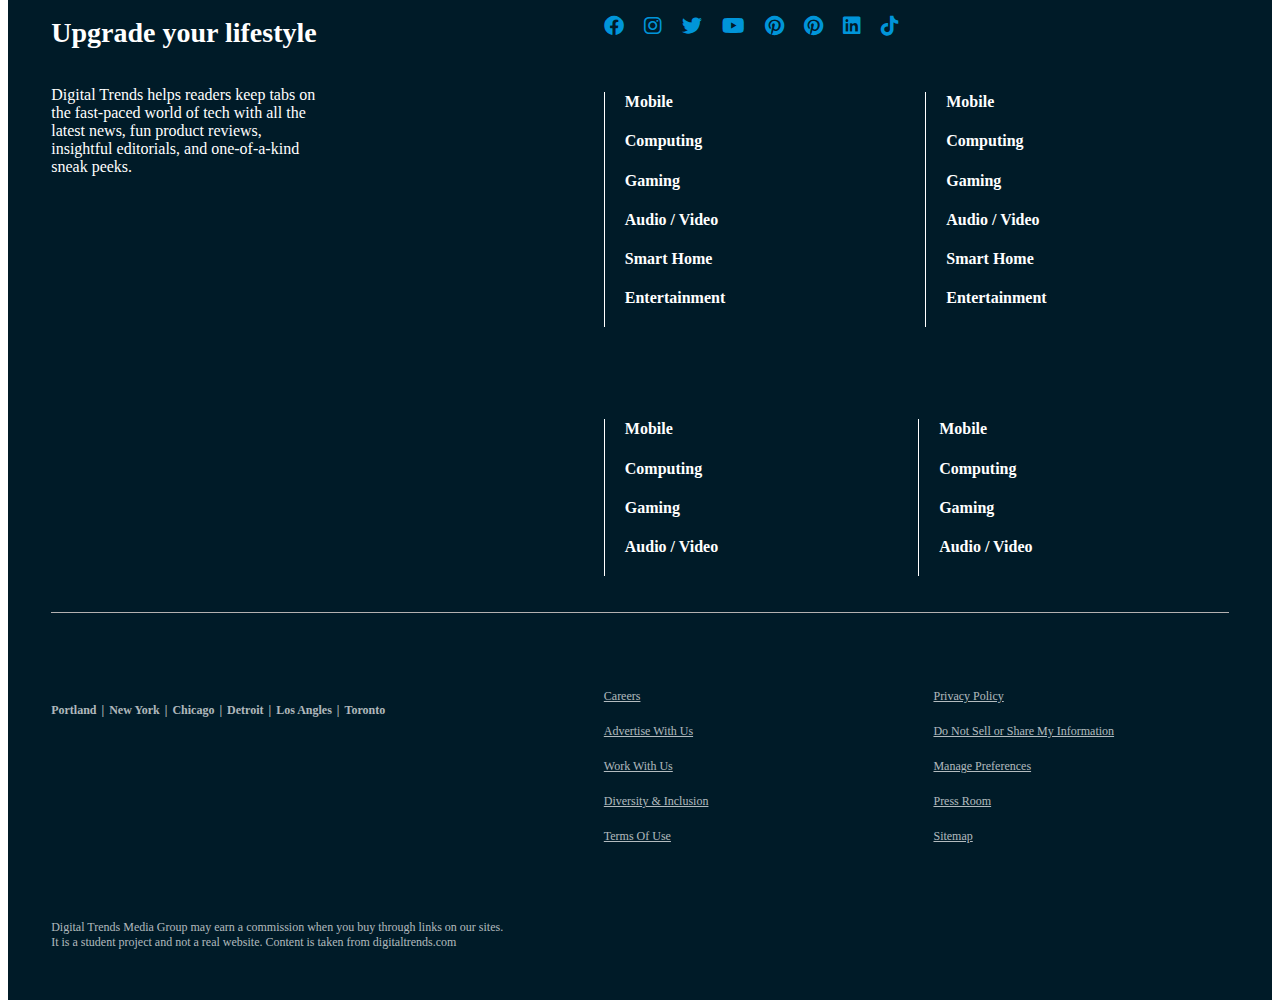
==== commit 3c4fd7f1: "csss" ====
--- a/index.html
+++ b/index.html
@@ -564,8 +564,7 @@
         <div class="copyright">
             Digital Trends Media Group may earn a commission when you buy through links on our sites.
             <br>
-            It is a student project and not a real website. Content is taken from <a
-                href="https://www.digitaltrends.com/">digitaltrends.com</a>
+            It is a student project and not a real website. Content is taken from <a href="https://www.digitaltrends.com/">digitaltrends.com</a>
         </div>
     </div>
 </footer>
--- a/styles/styles.css
+++ b/styles/styles.css
@@ -0,0 +1,786 @@
+.main-cont {
+  flex: 1;
+  max-width: 950px;
+}
+
+.side_cont {
+  margin-left: 60px;
+  margin-top: 0;
+  width: 340px;
+}
+
+main-post {
+  line-height: 1.3;
+  overflow: hidden;
+  border-bottom: 1px solid hsla(0, 0%, 44%, 0.25);
+  padding-bottom: 6vw;
+  align-items: center;
+  display: flex;
+  flex-wrap: wrap;
+  font-size: 4vw;
+  font-weight: 400;
+  justify-content: space-between;
+  position: relative;
+}
+main-post:after, main-post:before {
+  background-repeat: no-repeat;
+  box-sizing: border-box;
+}
+main-post:not(:last-child) {
+  margin-bottom: 5.33333vw;
+}
+main-post .post__image {
+  background-color: rgba(0, 0, 0, 0.1);
+  height: 17.86667vw;
+  position: relative;
+  width: 26.13333vw;
+}
+main-post .post__image img {
+  height: 100%;
+  object-fit: cover;
+  width: 100%;
+}
+main-post .post__title {
+  color: black;
+  font-size: 4.8vw;
+  line-height: 1.2;
+  width: calc(100% - 30.4vw);
+  font-weight: 600;
+}
+main-post .post__content {
+  font-size: 4vw;
+  font-weight: 400;
+  line-height: 1.3;
+  color: #707070;
+}
+main-post .post__excerpt {
+  margin-bottom: 3.33333vw;
+  margin-top: 2.66667vw;
+  width: 100%;
+}
+main-post .post__info {
+  align-items: center;
+  display: flex;
+  flex-wrap: wrap;
+  width: 100%;
+}
+main-post .post__alt-label {
+  align-items: center;
+  color: #00608c;
+  display: flex;
+  font-size: 3.73333vw;
+  font-weight: 400;
+  letter-spacing: 0.1em;
+  line-height: 1.2;
+  margin-right: 2.66667vw;
+  text-transform: uppercase;
+}
+main-post .post__label {
+  font-weight: 400;
+  margin-right: 1.33333vw;
+  font-size: 3.2vw;
+  color: black;
+}
+main-post .post__meta {
+  font-weight: 400;
+  font-size: 3.2vw;
+  line-height: 1.33333;
+}
+@media (min-width: 768px) {
+  main-post {
+    display: block;
+    font-size: 15px;
+    line-height: 1.3;
+    overflow: hidden;
+    margin-bottom: 30px;
+    padding-bottom: 27.5px;
+  }
+  main-post .post__meta {
+    font-size: 13px;
+    line-height: 1.23077;
+    font-weight: 400;
+  }
+  main-post .post__label {
+    margin-right: 5px;
+    font-size: 13px;
+    line-height: 1.23077;
+  }
+  main-post .post__alt-label {
+    font-size: 14px;
+    line-height: 1.2;
+    margin-right: 10px;
+  }
+  main-post:not(:last-child) {
+    margin-bottom: 30px;
+    padding-bottom: 27.5px;
+  }
+  main-post .post__image {
+    float: left;
+    height: 132px;
+    width: 220px;
+  }
+  main-post .post__title {
+    font-size: 28px;
+    line-height: 1.2;
+    width: auto;
+    margin-left: 245px;
+  }
+  main-post .post__content {
+    margin-left: 245px;
+    font-size: 15px;
+    line-height: 1.3;
+  }
+  main-post .post__excerpt {
+    margin-bottom: 12.5px;
+    margin-top: 10px;
+  }
+}
+
+.top-bar {
+  background-color: black;
+  height: 13.33333vw;
+  position: sticky;
+  top: 0;
+  z-index: 99;
+}
+.top-bar .top-bar__inner {
+  display: flex;
+  margin: 0 auto;
+  justify-content: space-between;
+  align-items: center;
+  width: 91.46666vw;
+  height: 100%;
+}
+
+.top-bar__logo {
+  display: block;
+  height: 7.46667vw;
+  width: auto;
+}
+.top-bar__logo svg {
+  display: block;
+  filter: none;
+  height: 100%;
+  width: auto;
+}
+
+.top-bar__ham {
+  background-color: transparent;
+  border: none;
+  height: 6.666665vw;
+  width: 6.666665vw;
+  background-position: 50%;
+  outline: none;
+  overflow: hidden;
+  text-align: left;
+  text-indent: -100000px;
+}
+
+.ham-bg {
+  background-image: url([data-uri]);
+  background-repeat: no-repeat;
+  background-size: 100% auto;
+}
+
+.cross-bg {
+  background-image: url([data-uri]);
+  background-repeat: no-repeat;
+  background-size: 100% auto;
+}
+
+.tag-menu {
+  color: white;
+  font-size: 3.2vw;
+  height: 11.73333vw;
+  overflow: hidden;
+  padding: 0 4vw;
+  position: relative;
+  background-color: #001B28;
+  overflow: hidden;
+}
+.tag-menu::after {
+  background: linear-gradient(270deg, #001b28, #001b28 0.01%, rgba(0, 27, 40, 0));
+  bottom: 0;
+  content: "";
+  pointer-events: none;
+  position: absolute;
+  right: 0;
+  top: 0;
+  width: 26.66667vw;
+}
+
+.tag-menu__item {
+  color: white !important;
+  font-family: "Segoe UI", Tahoma, Geneva, Verdana, sans-serif;
+  margin-right: 4vw;
+}
+
+.post-cont {
+  font-family: "Segoe UI", Tahoma, Geneva, Verdana, sans-serif;
+}
+.post-cont .post-cont__inner {
+  margin: 0 auto;
+  padding: 8vw 0 16vw;
+  width: 92vw;
+}
+
+.post-cont_theme_dark {
+  background-color: #001B28;
+}
+.post-cont_theme_dark .post__title,
+.post-cont_theme_dark .post-author-link {
+  color: white;
+}
+
+.post-cont_theme_light {
+  background-color: white;
+}
+.post-cont_theme_light .post__title,
+.post-cont_theme_light .post-author-link {
+  color: black;
+}
+
+.tag-menu__list {
+  display: flex;
+  font-weight: 700;
+  height: 200%;
+  line-height: 11.73333vw;
+  white-space: nowrap;
+  transform: translateX(0px);
+}
+
+.post {
+  font-size: 4vw;
+  font-weight: 400;
+  line-height: 1.3;
+  padding-bottom: 6vw;
+  position: relative;
+  border-bottom: 1px solid hsla(0, 0%, 44%, 0.5);
+  margin-bottom: 5.33333vw;
+  width: 100%;
+}
+.post__link {
+  text-decoration: none;
+}
+.post__link:hover {
+  color: #fff;
+}
+.post__link:after {
+  bottom: 0;
+  content: "";
+  left: 0;
+  position: absolute;
+  right: 0;
+  top: 0;
+  z-index: 1;
+}
+.post .post__image {
+  background-color: gray;
+}
+.post .post__title {
+  font-weight: 700;
+}
+.post.post_size_xl .post__image {
+  width: 100%;
+  height: 50vw;
+  margin-bottom: 5.33333vw;
+  overflow: hidden;
+}
+.post.post_size_xl .post__image img {
+  max-width: 100%;
+  object-fit: cover;
+}
+.post.post_size_xl .post__title {
+  font-size: 7.46667vw;
+  line-height: 1.2;
+}
+.post.post_size_xl .post__description {
+  color: #a8aab3;
+}
+.post.post_size_md {
+  align-items: center;
+  display: flex;
+  flex-wrap: wrap;
+  justify-content: space-between;
+}
+.post.post_size_md .post__image {
+  height: 17.86667vw;
+  width: 26.13333vw;
+  overflow: hidden;
+}
+.post.post_size_md .post__image img {
+  width: 100%;
+  object-fit: cover;
+}
+.post.post_size_md .post__title-cont {
+  width: calc(100% - 30.4vw);
+}
+.post.post_size_md .post__title-cont .post__title {
+  font-size: 4.8vw;
+  line-height: 1.2;
+}
+.post.post_size_sm .post__title-cont {
+  width: 100%;
+}
+.post.post_size_sm .post__title-cont .post__title {
+  font-size: 4.8vw;
+  line-height: 1.2;
+}
+.post .post__meta {
+  width: 100%;
+  overflow: hidden;
+  text-overflow: ellipsis;
+  margin-top: 3.33333vw;
+}
+
+.post-category-link {
+  color: #0095d9;
+  text-transform: uppercase;
+  font-size: 3.73333vw;
+  font-weight: 400;
+  letter-spacing: 0.1em;
+  line-height: 1.2;
+}
+
+.post-author-link {
+  font-weight: 400;
+  font-size: 3.2vw;
+}
+
+.post-sm {
+  align-items: center;
+  display: flex;
+  flex-wrap: wrap;
+  justify-content: space-between;
+}
+
+.post-image {
+  background-color: gray;
+  height: 17.86667vw;
+  width: 26.13333vw;
+}
+
+.post-title-sm-cont {
+  width: calc(100% - 30.4vw);
+}
+
+.prim-menu-item {
+  color: white;
+  padding-left: 6.66667vw;
+  padding-right: 6.66667vw;
+  text-transform: capitalize;
+  cursor: pointer;
+}
+.prim-menu-item:not(:last-child) {
+  margin-bottom: 6.66667vw;
+}
+@media (min-width: 730px) {
+  .prim-menu-item {
+    font-size: 20px;
+    padding-left: 20px;
+    padding-right: 20px;
+    margin-top: 30px;
+    margin-bottom: 0 !important;
+  }
+}
+
+.prim-menu {
+  backdrop-filter: blur(30px);
+  background: rgba(0, 0, 0, 0.9);
+  border-top: 1px solid #333;
+  display: none;
+  height: calc(100vh - 13.33333vw);
+  overflow-x: hidden;
+  overflow-y: auto;
+  padding-bottom: 13.33333vw;
+  position: absolute;
+  top: 13.33333vw;
+  bottom: 0;
+  left: 0;
+  right: 0;
+  z-index: 9999;
+  color: white;
+}
+@media (min-width: 730px) {
+  .prim-menu {
+    height: 70vh;
+    padding-bottom: 40px;
+    top: 80px;
+  }
+  .prim-menu ul {
+    max-width: 30%;
+  }
+}
+
+.menu-toggle {
+  display: none;
+}
+
+.menu-btn {
+  display: none;
+}
+
+.menu-label {
+  outline: none;
+  position: relative;
+  display: block;
+  font-size: 8vw;
+  line-height: 1.2;
+  margin-bottom: 4vw;
+  font-weight: 700;
+  cursor: pointer;
+}
+@media (min-width: 730px) {
+  .menu-label {
+    font-size: 20px;
+    margin-bottom: 20px;
+  }
+}
+.menu-label::after {
+  background-image: url("[data-uri]");
+  background-repeat: no-repeat;
+  background-position: 50%;
+  background-size: contain;
+  content: "";
+  height: 2.4vw;
+  position: absolute;
+  right: 0;
+  top: 50%;
+  transform: translateY(-50%);
+  width: 4.53333vw;
+}
+@media (min-width: 730px) {
+  .menu-label::after {
+    height: 30px;
+    width: 14px;
+  }
+}
+
+.prim-menu-sub-list {
+  display: none;
+}
+
+.prim-menu-sub-item {
+  font-size: 5.33333vw;
+  display: list-item;
+}
+.prim-menu-sub-item a {
+  padding-bottom: 2.66667vw;
+  padding-top: 2.66667vw;
+}
+@media (min-width: 730px) {
+  .prim-menu-sub-item {
+    font-size: 20px;
+    display: list-item;
+  }
+  .prim-menu-sub-item a {
+    padding-bottom: 0;
+    padding-top: 0;
+  }
+}
+
+.wrapper-content {
+  width: min(1350px, 100% - 40px);
+  margin-inline: auto;
+}
+
+.upside-down::after {
+  transform: rotate(180deg);
+}
+
+.prim-menu-search {
+  margin-bottom: 6.66667vw;
+  margin-top: 6.66667vw;
+  padding-left: 4vw;
+  padding-right: 4vw;
+  font-size: 5.33333vw;
+}
+@media (min-width: 730px) {
+  .prim-menu-search {
+    font-size: 20px;
+    padding-left: 20px;
+    padding-right: 20px;
+    margin-bottom: 30px;
+    margin-top: 30px;
+    display: none;
+  }
+}
+
+.prim-menu-search-wrapper {
+  position: relative;
+}
+
+.prim-menu-search-input {
+  background: hsla(0, 0%, 100%, 0.2);
+  border: 1px solid transparent;
+  border-radius: 2.13333vw;
+  color: #fff;
+  font-size: 4.26667vw;
+  height: 45px;
+  line-height: 12vw;
+  padding: 0 3.46667vw 0 9.86667vw;
+  width: 100%;
+}
+@media (min-width: 730px) {
+  .prim-menu-search-input {
+    font-size: 20px;
+    padding-left: 20px;
+    padding-right: 20px;
+    margin-bottom: 30px;
+    margin-top: 30px;
+    line-height: 30px;
+    width: 25%;
+  }
+}
+.prim-menu-search-input::placeholder {
+  color: white;
+}
+
+.prim-menu-search-btn {
+  background-size: contain;
+  height: 3.73333vw;
+  left: 2.66667vw;
+  overflow: hidden;
+  position: absolute;
+  text-align: left;
+  text-indent: -119988px;
+  top: 50%;
+  transform: translateY(-50%);
+  width: 3.73333vw;
+  background-image: url([data-uri]);
+  background-repeat: no-repeat;
+  background-color: transparent;
+  border: 0;
+  border-radius: 0;
+}
+
+.post-headline-crumbs ol {
+  display: flex;
+}
+.post-headline-crumbs ol li {
+  margin-right: 4.8vw;
+  position: relative;
+}
+.post-headline-crumbs ol li:not(:last-child):after {
+  background-color: #707070;
+  border-radius: 50%;
+  content: "";
+  height: 0.53333vw;
+  left: calc(100% + 2.13333vw);
+  position: absolute;
+  top: 50%;
+  transform: translateY(-50%);
+  width: 0.53333vw;
+}
+.post-headline-crumbs ol li a {
+  color: #00608C;
+  font-weight: 600;
+}
+.post-headline-crumbs ol li a:hover {
+  text-decoration: underline;
+}
+
+.post-headline-title {
+  font-size: 7.46667vw;
+  line-height: 1.21429;
+  font-weight: 700;
+}
+
+.post-headline {
+  border-bottom: 1px solid #bec1c1;
+  color: #000;
+  font-size: 3.73333vw;
+  line-height: 1;
+  padding-bottom: 6.66667vw;
+}
+.post-headline .author {
+  font-weight: 700;
+}
+
+.post-headline-footer {
+  align-items: center;
+  display: flex;
+  justify-content: space-between;
+  margin-top: 6.66667vw;
+}
+.post-headline-footer .info {
+  display: flex;
+  align-items: flex-start;
+  flex-direction: column;
+}
+.post-headline-footer .info span {
+  margin-bottom: 1.06667vw;
+}
+.post-headline-footer .share {
+  background: none;
+  border: 1px solid #bec1c1;
+  display: block;
+  font-size: 3.73333vw;
+  font-weight: 700;
+  min-height: 8vw;
+  min-width: 21.06667vw;
+  padding: 0 2.66667vw;
+  text-align: center;
+  text-transform: uppercase;
+  transform: none;
+  white-space: nowrap;
+}
+
+/******* FOOTER ********/
+.footer {
+  background-color: #001B28;
+  color: #fff !important;
+  padding: 11vw 0;
+}
+
+.footer__inner {
+  margin: 0 auto;
+  width: 91.46666vw;
+}
+
+.footer__title {
+  font-weight: 600;
+  margin: 0 0 2.66667vw 0;
+}
+
+.footer__title--xl {
+  font-size: 5.86667vw;
+  line-height: 1.2;
+}
+
+.footer__text {
+  font-weight: 400;
+}
+
+.text--normal {
+  font-size: 3.73333vw;
+  line-height: 1.2;
+}
+
+.footer__top-left {
+  display: flex;
+  flex-direction: column;
+}
+
+.footer__social {
+  display: flex;
+  gap: 8vw;
+  margin-top: 30px;
+}
+
+.social__icon {
+  color: #0095D9;
+  font-size: 3.73333vw;
+  line-height: 1.2;
+}
+
+.footer__list-cont {
+  display: flex;
+  width: 100%;
+  justify-content: start;
+  gap: 20vw;
+  margin: 60px 0 60px 0;
+  border-bottom: 1px solid #707070;
+  padding-bottom: 30px;
+}
+
+.footer__list {
+  list-style: none;
+}
+
+.footer__list-item {
+  margin-bottom: 2vw;
+}
+
+.footer__link {
+  font-size: 3.73333vw;
+  line-height: 1.2;
+  font-weight: 600;
+}
+
+.footer__states {
+  list-style: none;
+  display: flex;
+  justify-content: center;
+  margin-top: 30px;
+}
+.footer__states li {
+  color: hsla(0, 0%, 100%, 0.7);
+  font-size: 2.7vw;
+  font-weight: 800;
+}
+.footer__states li:not(:last-child)::after {
+  content: "|";
+  margin: 0 5px;
+}
+
+.footer__terms {
+  display: flex;
+  gap: 20vw;
+  margin-top: 40px;
+}
+.footer__terms ul {
+  list-style: none;
+}
+.footer__terms ul li a {
+  color: hsla(0, 0%, 100%, 0.7);
+  text-decoration: underline;
+  font-size: 3.73333vw;
+  font-weight: 500;
+}
+.footer__terms ul li:not(:last-child) {
+  margin-bottom: 20px;
+}
+
+.copyright {
+  color: hsla(0, 0%, 100%, 0.7);
+  font-size: 2.7vw;
+  font-weight: 400;
+  padding: 4vw 0 16vw 0;
+}
+
+.border-none {
+  border: none;
+}
+
+.inner {
+  margin: 0 auto;
+  width: 92vw;
+}
+
+.original-series {
+  display: flex;
+  align-items: center;
+  padding: 30px 0;
+}
+.original-series span {
+  color: #0095d9;
+  text-transform: uppercase;
+  font-size: 3.73333vw;
+  font-weight: 400;
+  letter-spacing: 0.1em;
+  line-height: 1.2;
+}
+.original-series:after {
+  margin-left: 20px;
+  background: hsla(180, 2%, 75%, 0.25);
+  content: "";
+  height: 1px;
+  flex-grow: 1;
+}
+
+.series-container {
+  display: flex;
+  flex-wrap: wrap;
+  gap: 20px;
+  margin: 0 -10px;
+  justify-content: center;
+  align-items: center;
+  padding-bottom: 70px;
+}
+.series-container img {
+  width: 25vw;
+  height: auto;
+}
+
+/*# sourceMappingURL=styles.css.map */
--- a/styles/desktop.css
+++ b/styles/desktop.css
@@ -0,0 +1,198 @@
+@media screen and (min-width: 730px) {
+  .top-bar {
+    height: 80px;
+  }
+  .top-bar .top-bar__inner {
+    width: 1350px;
+    max-width: 92vw;
+  }
+  .top-bar .top-bar__logo {
+    height: 36px;
+  }
+  .top-bar .top-bar__ham {
+    height: 20px;
+    width: 20px;
+  }
+  .tag-menu {
+    font-size: 0.875rem;
+    height: 50px;
+  }
+  .tag-menu .tag-menu__list {
+    height: 100%;
+    line-height: 50px;
+  }
+  .tag-menu .tag-menu__item {
+    height: 50px;
+    margin-right: 20px;
+  }
+  .post-cont .post-cont__inner {
+    width: 1350px;
+    max-width: 92vw;
+    display: flex;
+    gap: 50px;
+    padding: 20px 0;
+  }
+  .post-cont .post-cont__inner .post-col-xl {
+    flex-basis: 50%;
+  }
+  .post-cont .post-cont__inner .post-col-sm {
+    flex-basis: 25%;
+  }
+  .post-cont .post-cont__inner .post-col-sm .post_size_md {
+    flex-direction: column;
+  }
+  .post-cont .post-cont__inner .post-col-sm .post_size_md .post__image, .post-cont .post-cont__inner .post-col-sm .post_size_md img {
+    width: 100% !important;
+    max-width: 100% !important;
+  }
+  .post-cont .post-cont__inner .post-col-sm:last-child {
+    display: flex;
+    flex-direction: column;
+    justify-content: space-between;
+  }
+  .post-cont .post-cont__inner .post {
+    font-size: 0.875rem;
+    padding-bottom: 22.5px;
+    margin-bottom: 22.5px;
+  }
+  .post-cont .post-cont__inner .post.post_size_xl .post__image {
+    height: 390px;
+    margin-bottom: 20px;
+  }
+  .post-cont .post-cont__inner .post.post_size_xl .post__title {
+    font-size: 2.125rem;
+  }
+  .post-cont .post-cont__inner .post.post_size_xl .post__description {
+    font-size: 1rem;
+  }
+  .post-cont .post-cont__inner .post.post_size_md {
+    align-items: start;
+    justify-content: start;
+    display: flex;
+    flex-wrap: nowrap;
+    gap: 20px;
+  }
+  .post-cont .post-cont__inner .post.post_size_md .post__image {
+    height: 132px;
+    width: 220px;
+    min-height: 132px;
+    min-width: 220px;
+  }
+  .post-cont .post-cont__inner .post.post_size_md .post__content .post__title-cont {
+    width: unset;
+  }
+  .post-cont .post-cont__inner .post.post_size_md .post__content .post__title-cont .post__title {
+    font-size: 1.5rem;
+  }
+  .post-cont .post-cont__inner .post.post_size_md .post__content .post__meta {
+    width: unset;
+  }
+  .post-cont .post-cont__inner .post.post_size_sm .post__title {
+    font-size: 1.25rem;
+  }
+  .post-cont .post-cont__inner .post .post__meta {
+    line-height: 0.875rem;
+    margin-top: 25px;
+  }
+  .post-cont .post-cont__inner .post .post__meta .post-category-link, .post-cont .post-cont__inner .post .post__meta .post-author-link {
+    font-size: 0.875rem;
+  }
+  /******* FOOTER ********/
+  .footer {
+    padding: 50px 0 0 0;
+  }
+  .footer__inner {
+    width: 1350px;
+    max-width: 92vw;
+  }
+  .footer__title {
+    font-weight: 600;
+    margin: 0 0 20px 0;
+  }
+  .footer__title--xl {
+    font-size: 1.75rem;
+  }
+  .text--normal {
+    font-size: 1rem;
+  }
+  .footer__list-cont {
+    border: none;
+    gap: 200px;
+    margin: 0;
+    padding: 40px 0 20px 0;
+  }
+  .footer__list-cont ul {
+    border-left: 1px solid #ffffff;
+    padding-left: 20px;
+  }
+  .footer__list-cont ul li {
+    line-height: 1;
+    margin-bottom: 20px;
+  }
+  .footer__list-cont ul li a {
+    font-size: 1rem;
+  }
+  .footer__list-cont ul li a:hover {
+    text-decoration: underline;
+    color: #ffffff;
+  }
+  .footer__social {
+    width: 260px;
+    gap: 20px;
+    margin-top: 0;
+  }
+  .social__icon {
+    font-size: 20px;
+  }
+  .footer__top {
+    display: flex;
+    justify-content: space-between;
+    border-bottom: 1px solid #b3b1b1;
+  }
+  .footer__top-right {
+    width: 625px;
+  }
+  .footer__top-left {
+    max-width: 275px;
+  }
+  .footer__bottom {
+    padding: 60px 0;
+    display: flex;
+    justify-content: space-between;
+  }
+  .footer__bottom a, .footer__bottom p, .footer__bottom li {
+    font-size: 12px !important;
+  }
+  .footer__bottom-right {
+    width: 625px;
+  }
+  .footer__terms {
+    gap: 225px;
+    margin: 0;
+  }
+  .copyright {
+    font-size: 12px;
+    padding: 0 0 50px 0;
+  }
+  .inner {
+    width: 1350px;
+    max-width: 92vw;
+  }
+  .original-series {
+    flex-basis: 100%;
+  }
+  .original-series span {
+    font-size: 14px;
+  }
+  .series-container {
+    flex-direction: row;
+    justify-content: space-between;
+    align-items: center;
+  }
+  .series-container img {
+    width: 230px;
+    height: auto;
+  }
+}
+
+/*# sourceMappingURL=desktop.css.map */
--- a/fontawesome/css/brands.min.css
+++ b/fontawesome/css/brands.min.css
@@ -0,0 +1,6 @@
+/*!
+ * Font Awesome Free 6.4.2 by @fontawesome - https://fontawesome.com
+ * License - https://fontawesome.com/license/free (Icons: CC BY 4.0, Fonts: SIL OFL 1.1, Code: MIT License)
+ * Copyright 2023 Fonticons, Inc.
+ */
+:host,:root{--fa-style-family-brands:"Font Awesome 6 Brands";--fa-font-brands:normal 400 1em/1 "Font Awesome 6 Brands"}@font-face{font-family:"Font Awesome 6 Brands";font-style:normal;font-weight:400;font-display:block;src:url(../webfonts/fa-brands-400.woff2) format("woff2"),url(../webfonts/fa-brands-400.ttf) format("truetype")}.fa-brands,.fab{font-weight:400}.fa-monero:before{content:"\f3d0"}.fa-hooli:before{content:"\f427"}.fa-yelp:before{content:"\f1e9"}.fa-cc-visa:before{content:"\f1f0"}.fa-lastfm:before{content:"\f202"}.fa-shopware:before{content:"\f5b5"}.fa-creative-commons-nc:before{content:"\f4e8"}.fa-aws:before{content:"\f375"}.fa-redhat:before{content:"\f7bc"}.fa-yoast:before{content:"\f2b1"}.fa-cloudflare:before{content:"\e07d"}.fa-ups:before{content:"\f7e0"}.fa-wpexplorer:before{content:"\f2de"}.fa-dyalog:before{content:"\f399"}.fa-bity:before{content:"\f37a"}.fa-stackpath:before{content:"\f842"}.fa-buysellads:before{content:"\f20d"}.fa-first-order:before{content:"\f2b0"}.fa-modx:before{content:"\f285"}.fa-guilded:before{content:"\e07e"}.fa-vnv:before{content:"\f40b"}.fa-js-square:before,.fa-square-js:before{content:"\f3b9"}.fa-microsoft:before{content:"\f3ca"}.fa-qq:before{content:"\f1d6"}.fa-orcid:before{content:"\f8d2"}.fa-java:before{content:"\f4e4"}.fa-invision:before{content:"\f7b0"}.fa-creative-commons-pd-alt:before{content:"\f4ed"}.fa-centercode:before{content:"\f380"}.fa-glide-g:before{content:"\f2a6"}.fa-drupal:before{content:"\f1a9"}.fa-hire-a-helper:before{content:"\f3b0"}.fa-creative-commons-by:before{content:"\f4e7"}.fa-unity:before{content:"\e049"}.fa-whmcs:before{content:"\f40d"}.fa-rocketchat:before{content:"\f3e8"}.fa-vk:before{content:"\f189"}.fa-untappd:before{content:"\f405"}.fa-mailchimp:before{content:"\f59e"}.fa-css3-alt:before{content:"\f38b"}.fa-reddit-square:before,.fa-square-reddit:before{content:"\f1a2"}.fa-vimeo-v:before{content:"\f27d"}.fa-contao:before{content:"\f26d"}.fa-square-font-awesome:before{content:"\e5ad"}.fa-deskpro:before{content:"\f38f"}.fa-sistrix:before{content:"\f3ee"}.fa-instagram-square:before,.fa-square-instagram:before{content:"\e055"}.fa-battle-net:before{content:"\f835"}.fa-the-red-yeti:before{content:"\f69d"}.fa-hacker-news-square:before,.fa-square-hacker-news:before{content:"\f3af"}.fa-edge:before{content:"\f282"}.fa-threads:before{content:"\e618"}.fa-napster:before{content:"\f3d2"}.fa-snapchat-square:before,.fa-square-snapchat:before{content:"\f2ad"}.fa-google-plus-g:before{content:"\f0d5"}.fa-artstation:before{content:"\f77a"}.fa-markdown:before{content:"\f60f"}.fa-sourcetree:before{content:"\f7d3"}.fa-google-plus:before{content:"\f2b3"}.fa-diaspora:before{content:"\f791"}.fa-foursquare:before{content:"\f180"}.fa-stack-overflow:before{content:"\f16c"}.fa-github-alt:before{content:"\f113"}.fa-phoenix-squadron:before{content:"\f511"}.fa-pagelines:before{content:"\f18c"}.fa-algolia:before{content:"\f36c"}.fa-red-river:before{content:"\f3e3"}.fa-creative-commons-sa:before{content:"\f4ef"}.fa-safari:before{content:"\f267"}.fa-google:before{content:"\f1a0"}.fa-font-awesome-alt:before,.fa-square-font-awesome-stroke:before{content:"\f35c"}.fa-atlassian:before{content:"\f77b"}.fa-linkedin-in:before{content:"\f0e1"}.fa-digital-ocean:before{content:"\f391"}.fa-nimblr:before{content:"\f5a8"}.fa-chromecast:before{content:"\f838"}.fa-evernote:before{content:"\f839"}.fa-hacker-news:before{content:"\f1d4"}.fa-creative-commons-sampling:before{content:"\f4f0"}.fa-adversal:before{content:"\f36a"}.fa-creative-commons:before{content:"\f25e"}.fa-watchman-monitoring:before{content:"\e087"}.fa-fonticons:before{content:"\f280"}.fa-weixin:before{content:"\f1d7"}.fa-shirtsinbulk:before{content:"\f214"}.fa-codepen:before{content:"\f1cb"}.fa-git-alt:before{content:"\f841"}.fa-lyft:before{content:"\f3c3"}.fa-rev:before{content:"\f5b2"}.fa-windows:before{content:"\f17a"}.fa-wizards-of-the-coast:before{content:"\f730"}.fa-square-viadeo:before,.fa-viadeo-square:before{content:"\f2aa"}.fa-meetup:before{content:"\f2e0"}.fa-centos:before{content:"\f789"}.fa-adn:before{content:"\f170"}.fa-cloudsmith:before{content:"\f384"}.fa-pied-piper-alt:before{content:"\f1a8"}.fa-dribbble-square:before,.fa-square-dribbble:before{content:"\f397"}.fa-codiepie:before{content:"\f284"}.fa-node:before{content:"\f419"}.fa-mix:before{content:"\f3cb"}.fa-steam:before{content:"\f1b6"}.fa-cc-apple-pay:before{content:"\f416"}.fa-scribd:before{content:"\f28a"}.fa-debian:before{content:"\e60b"}.fa-openid:before{content:"\f19b"}.fa-instalod:before{content:"\e081"}.fa-expeditedssl:before{content:"\f23e"}.fa-sellcast:before{content:"\f2da"}.fa-square-twitter:before,.fa-twitter-square:before{content:"\f081"}.fa-r-project:before{content:"\f4f7"}.fa-delicious:before{content:"\f1a5"}.fa-freebsd:before{content:"\f3a4"}.fa-vuejs:before{content:"\f41f"}.fa-accusoft:before{content:"\f369"}.fa-ioxhost:before{content:"\f208"}.fa-fonticons-fi:before{content:"\f3a2"}.fa-app-store:before{content:"\f36f"}.fa-cc-mastercard:before{content:"\f1f1"}.fa-itunes-note:before{content:"\f3b5"}.fa-golang:before{content:"\e40f"}.fa-kickstarter:before{content:"\f3bb"}.fa-grav:before{content:"\f2d6"}.fa-weibo:before{content:"\f18a"}.fa-uncharted:before{content:"\e084"}.fa-firstdraft:before{content:"\f3a1"}.fa-square-youtube:before,.fa-youtube-square:before{content:"\f431"}.fa-wikipedia-w:before{content:"\f266"}.fa-rendact:before,.fa-wpressr:before{content:"\f3e4"}.fa-angellist:before{content:"\f209"}.fa-galactic-republic:before{content:"\f50c"}.fa-nfc-directional:before{content:"\e530"}.fa-skype:before{content:"\f17e"}.fa-joget:before{content:"\f3b7"}.fa-fedora:before{content:"\f798"}.fa-stripe-s:before{content:"\f42a"}.fa-meta:before{content:"\e49b"}.fa-laravel:before{content:"\f3bd"}.fa-hotjar:before{content:"\f3b1"}.fa-bluetooth-b:before{content:"\f294"}.fa-sticker-mule:before{content:"\f3f7"}.fa-creative-commons-zero:before{content:"\f4f3"}.fa-hips:before{content:"\f452"}.fa-behance:before{content:"\f1b4"}.fa-reddit:before{content:"\f1a1"}.fa-discord:before{content:"\f392"}.fa-chrome:before{content:"\f268"}.fa-app-store-ios:before{content:"\f370"}.fa-cc-discover:before{content:"\f1f2"}.fa-wpbeginner:before{content:"\f297"}.fa-confluence:before{content:"\f78d"}.fa-mdb:before{content:"\f8ca"}.fa-dochub:before{content:"\f394"}.fa-accessible-icon:before{content:"\f368"}.fa-ebay:before{content:"\f4f4"}.fa-amazon:before{content:"\f270"}.fa-unsplash:before{content:"\e07c"}.fa-yarn:before{content:"\f7e3"}.fa-square-steam:before,.fa-steam-square:before{content:"\f1b7"}.fa-500px:before{content:"\f26e"}.fa-square-vimeo:before,.fa-vimeo-square:before{content:"\f194"}.fa-asymmetrik:before{content:"\f372"}.fa-font-awesome-flag:before,.fa-font-awesome-logo-full:before,.fa-font-awesome:before{content:"\f2b4"}.fa-gratipay:before{content:"\f184"}.fa-apple:before{content:"\f179"}.fa-hive:before{content:"\e07f"}.fa-gitkraken:before{content:"\f3a6"}.fa-keybase:before{content:"\f4f5"}.fa-apple-pay:before{content:"\f415"}.fa-padlet:before{content:"\e4a0"}.fa-amazon-pay:before{content:"\f42c"}.fa-github-square:before,.fa-square-github:before{content:"\f092"}.fa-stumbleupon:before{content:"\f1a4"}.fa-fedex:before{content:"\f797"}.fa-phoenix-framework:before{content:"\f3dc"}.fa-shopify:before{content:"\e057"}.fa-neos:before{content:"\f612"}.fa-square-threads:before{content:"\e619"}.fa-hackerrank:before{content:"\f5f7"}.fa-researchgate:before{content:"\f4f8"}.fa-swift:before{content:"\f8e1"}.fa-angular:before{content:"\f420"}.fa-speakap:before{content:"\f3f3"}.fa-angrycreative:before{content:"\f36e"}.fa-y-combinator:before{content:"\f23b"}.fa-empire:before{content:"\f1d1"}.fa-envira:before{content:"\f299"}.fa-gitlab-square:before,.fa-square-gitlab:before{content:"\e5ae"}.fa-studiovinari:before{content:"\f3f8"}.fa-pied-piper:before{content:"\f2ae"}.fa-wordpress:before{content:"\f19a"}.fa-product-hunt:before{content:"\f288"}.fa-firefox:before{content:"\f269"}.fa-linode:before{content:"\f2b8"}.fa-goodreads:before{content:"\f3a8"}.fa-odnoklassniki-square:before,.fa-square-odnoklassniki:before{content:"\f264"}.fa-jsfiddle:before{content:"\f1cc"}.fa-sith:before{content:"\f512"}.fa-themeisle:before{content:"\f2b2"}.fa-page4:before{content:"\f3d7"}.fa-hashnode:before{content:"\e499"}.fa-react:before{content:"\f41b"}.fa-cc-paypal:before{content:"\f1f4"}.fa-squarespace:before{content:"\f5be"}.fa-cc-stripe:before{content:"\f1f5"}.fa-creative-commons-share:before{content:"\f4f2"}.fa-bitcoin:before{content:"\f379"}.fa-keycdn:before{content:"\f3ba"}.fa-opera:before{content:"\f26a"}.fa-itch-io:before{content:"\f83a"}.fa-umbraco:before{content:"\f8e8"}.fa-galactic-senate:before{content:"\f50d"}.fa-ubuntu:before{content:"\f7df"}.fa-draft2digital:before{content:"\f396"}.fa-stripe:before{content:"\f429"}.fa-houzz:before{content:"\f27c"}.fa-gg:before{content:"\f260"}.fa-dhl:before{content:"\f790"}.fa-pinterest-square:before,.fa-square-pinterest:before{content:"\f0d3"}.fa-xing:before{content:"\f168"}.fa-blackberry:before{content:"\f37b"}.fa-creative-commons-pd:before{content:"\f4ec"}.fa-playstation:before{content:"\f3df"}.fa-quinscape:before{content:"\f459"}.fa-less:before{content:"\f41d"}.fa-blogger-b:before{content:"\f37d"}.fa-opencart:before{content:"\f23d"}.fa-vine:before{content:"\f1ca"}.fa-paypal:before{content:"\f1ed"}.fa-gitlab:before{content:"\f296"}.fa-typo3:before{content:"\f42b"}.fa-reddit-alien:before{content:"\f281"}.fa-yahoo:before{content:"\f19e"}.fa-dailymotion:before{content:"\e052"}.fa-affiliatetheme:before{content:"\f36b"}.fa-pied-piper-pp:before{content:"\f1a7"}.fa-bootstrap:before{content:"\f836"}.fa-odnoklassniki:before{content:"\f263"}.fa-nfc-symbol:before{content:"\e531"}.fa-ethereum:before{content:"\f42e"}.fa-speaker-deck:before{content:"\f83c"}.fa-creative-commons-nc-eu:before{content:"\f4e9"}.fa-patreon:before{content:"\f3d9"}.fa-avianex:before{content:"\f374"}.fa-ello:before{content:"\f5f1"}.fa-gofore:before{content:"\f3a7"}.fa-bimobject:before{content:"\f378"}.fa-facebook-f:before{content:"\f39e"}.fa-google-plus-square:before,.fa-square-google-plus:before{content:"\f0d4"}.fa-mandalorian:before{content:"\f50f"}.fa-first-order-alt:before{content:"\f50a"}.fa-osi:before{content:"\f41a"}.fa-google-wallet:before{content:"\f1ee"}.fa-d-and-d-beyond:before{content:"\f6ca"}.fa-periscope:before{content:"\f3da"}.fa-fulcrum:before{content:"\f50b"}.fa-cloudscale:before{content:"\f383"}.fa-forumbee:before{content:"\f211"}.fa-mizuni:before{content:"\f3cc"}.fa-schlix:before{content:"\f3ea"}.fa-square-xing:before,.fa-xing-square:before{content:"\f169"}.fa-bandcamp:before{content:"\f2d5"}.fa-wpforms:before{content:"\f298"}.fa-cloudversify:before{content:"\f385"}.fa-usps:before{content:"\f7e1"}.fa-megaport:before{content:"\f5a3"}.fa-magento:before{content:"\f3c4"}.fa-spotify:before{content:"\f1bc"}.fa-optin-monster:before{content:"\f23c"}.fa-fly:before{content:"\f417"}.fa-aviato:before{content:"\f421"}.fa-itunes:before{content:"\f3b4"}.fa-cuttlefish:before{content:"\f38c"}.fa-blogger:before{content:"\f37c"}.fa-flickr:before{content:"\f16e"}.fa-viber:before{content:"\f409"}.fa-soundcloud:before{content:"\f1be"}.fa-digg:before{content:"\f1a6"}.fa-tencent-weibo:before{content:"\f1d5"}.fa-symfony:before{content:"\f83d"}.fa-maxcdn:before{content:"\f136"}.fa-etsy:before{content:"\f2d7"}.fa-facebook-messenger:before{content:"\f39f"}.fa-audible:before{content:"\f373"}.fa-think-peaks:before{content:"\f731"}.fa-bilibili:before{content:"\e3d9"}.fa-erlang:before{content:"\f39d"}.fa-x-twitter:before{content:"\e61b"}.fa-cotton-bureau:before{content:"\f89e"}.fa-dashcube:before{content:"\f210"}.fa-42-group:before,.fa-innosoft:before{content:"\e080"}.fa-stack-exchange:before{content:"\f18d"}.fa-elementor:before{content:"\f430"}.fa-pied-piper-square:before,.fa-square-pied-piper:before{content:"\e01e"}.fa-creative-commons-nd:before{content:"\f4eb"}.fa-palfed:before{content:"\f3d8"}.fa-superpowers:before{content:"\f2dd"}.fa-resolving:before{content:"\f3e7"}.fa-xbox:before{content:"\f412"}.fa-searchengin:before{content:"\f3eb"}.fa-tiktok:before{content:"\e07b"}.fa-facebook-square:before,.fa-square-facebook:before{content:"\f082"}.fa-renren:before{content:"\f18b"}.fa-linux:before{content:"\f17c"}.fa-glide:before{content:"\f2a5"}.fa-linkedin:before{content:"\f08c"}.fa-hubspot:before{content:"\f3b2"}.fa-deploydog:before{content:"\f38e"}.fa-twitch:before{content:"\f1e8"}.fa-ravelry:before{content:"\f2d9"}.fa-mixer:before{content:"\e056"}.fa-lastfm-square:before,.fa-square-lastfm:before{content:"\f203"}.fa-vimeo:before{content:"\f40a"}.fa-mendeley:before{content:"\f7b3"}.fa-uniregistry:before{content:"\f404"}.fa-figma:before{content:"\f799"}.fa-creative-commons-remix:before{content:"\f4ee"}.fa-cc-amazon-pay:before{content:"\f42d"}.fa-dropbox:before{content:"\f16b"}.fa-instagram:before{content:"\f16d"}.fa-cmplid:before{content:"\e360"}.fa-facebook:before{content:"\f09a"}.fa-gripfire:before{content:"\f3ac"}.fa-jedi-order:before{content:"\f50e"}.fa-uikit:before{content:"\f403"}.fa-fort-awesome-alt:before{content:"\f3a3"}.fa-phabricator:before{content:"\f3db"}.fa-ussunnah:before{content:"\f407"}.fa-earlybirds:before{content:"\f39a"}.fa-trade-federation:before{content:"\f513"}.fa-autoprefixer:before{content:"\f41c"}.fa-whatsapp:before{content:"\f232"}.fa-slideshare:before{content:"\f1e7"}.fa-google-play:before{content:"\f3ab"}.fa-viadeo:before{content:"\f2a9"}.fa-line:before{content:"\f3c0"}.fa-google-drive:before{content:"\f3aa"}.fa-servicestack:before{content:"\f3ec"}.fa-simplybuilt:before{content:"\f215"}.fa-bitbucket:before{content:"\f171"}.fa-imdb:before{content:"\f2d8"}.fa-deezer:before{content:"\e077"}.fa-raspberry-pi:before{content:"\f7bb"}.fa-jira:before{content:"\f7b1"}.fa-docker:before{content:"\f395"}.fa-screenpal:before{content:"\e570"}.fa-bluetooth:before{content:"\f293"}.fa-gitter:before{content:"\f426"}.fa-d-and-d:before{content:"\f38d"}.fa-microblog:before{content:"\e01a"}.fa-cc-diners-club:before{content:"\f24c"}.fa-gg-circle:before{content:"\f261"}.fa-pied-piper-hat:before{content:"\f4e5"}.fa-kickstarter-k:before{content:"\f3bc"}.fa-yandex:before{content:"\f413"}.fa-readme:before{content:"\f4d5"}.fa-html5:before{content:"\f13b"}.fa-sellsy:before{content:"\f213"}.fa-sass:before{content:"\f41e"}.fa-wirsindhandwerk:before,.fa-wsh:before{content:"\e2d0"}.fa-buromobelexperte:before{content:"\f37f"}.fa-salesforce:before{content:"\f83b"}.fa-octopus-deploy:before{content:"\e082"}.fa-medapps:before{content:"\f3c6"}.fa-ns8:before{content:"\f3d5"}.fa-pinterest-p:before{content:"\f231"}.fa-apper:before{content:"\f371"}.fa-fort-awesome:before{content:"\f286"}.fa-waze:before{content:"\f83f"}.fa-cc-jcb:before{content:"\f24b"}.fa-snapchat-ghost:before,.fa-snapchat:before{content:"\f2ab"}.fa-fantasy-flight-games:before{content:"\f6dc"}.fa-rust:before{content:"\e07a"}.fa-wix:before{content:"\f5cf"}.fa-behance-square:before,.fa-square-behance:before{content:"\f1b5"}.fa-supple:before{content:"\f3f9"}.fa-rebel:before{content:"\f1d0"}.fa-css3:before{content:"\f13c"}.fa-staylinked:before{content:"\f3f5"}.fa-kaggle:before{content:"\f5fa"}.fa-space-awesome:before{content:"\e5ac"}.fa-deviantart:before{content:"\f1bd"}.fa-cpanel:before{content:"\f388"}.fa-goodreads-g:before{content:"\f3a9"}.fa-git-square:before,.fa-square-git:before{content:"\f1d2"}.fa-square-tumblr:before,.fa-tumblr-square:before{content:"\f174"}.fa-trello:before{content:"\f181"}.fa-creative-commons-nc-jp:before{content:"\f4ea"}.fa-get-pocket:before{content:"\f265"}.fa-perbyte:before{content:"\e083"}.fa-grunt:before{content:"\f3ad"}.fa-weebly:before{content:"\f5cc"}.fa-connectdevelop:before{content:"\f20e"}.fa-leanpub:before{content:"\f212"}.fa-black-tie:before{content:"\f27e"}.fa-themeco:before{content:"\f5c6"}.fa-python:before{content:"\f3e2"}.fa-android:before{content:"\f17b"}.fa-bots:before{content:"\e340"}.fa-free-code-camp:before{content:"\f2c5"}.fa-hornbill:before{content:"\f592"}.fa-js:before{content:"\f3b8"}.fa-ideal:before{content:"\e013"}.fa-git:before{content:"\f1d3"}.fa-dev:before{content:"\f6cc"}.fa-sketch:before{content:"\f7c6"}.fa-yandex-international:before{content:"\f414"}.fa-cc-amex:before{content:"\f1f3"}.fa-uber:before{content:"\f402"}.fa-github:before{content:"\f09b"}.fa-php:before{content:"\f457"}.fa-alipay:before{content:"\f642"}.fa-youtube:before{content:"\f167"}.fa-skyatlas:before{content:"\f216"}.fa-firefox-browser:before{content:"\e007"}.fa-replyd:before{content:"\f3e6"}.fa-suse:before{content:"\f7d6"}.fa-jenkins:before{content:"\f3b6"}.fa-twitter:before{content:"\f099"}.fa-rockrms:before{content:"\f3e9"}.fa-pinterest:before{content:"\f0d2"}.fa-buffer:before{content:"\f837"}.fa-npm:before{content:"\f3d4"}.fa-yammer:before{content:"\f840"}.fa-btc:before{content:"\f15a"}.fa-dribbble:before{content:"\f17d"}.fa-stumbleupon-circle:before{content:"\f1a3"}.fa-internet-explorer:before{content:"\f26b"}.fa-stubber:before{content:"\e5c7"}.fa-telegram-plane:before,.fa-telegram:before{content:"\f2c6"}.fa-old-republic:before{content:"\f510"}.fa-odysee:before{content:"\e5c6"}.fa-square-whatsapp:before,.fa-whatsapp-square:before{content:"\f40c"}.fa-node-js:before{content:"\f3d3"}.fa-edge-legacy:before{content:"\e078"}.fa-slack-hash:before,.fa-slack:before{content:"\f198"}.fa-medrt:before{content:"\f3c8"}.fa-usb:before{content:"\f287"}.fa-tumblr:before{content:"\f173"}.fa-vaadin:before{content:"\f408"}.fa-quora:before{content:"\f2c4"}.fa-square-x-twitter:before{content:"\e61a"}.fa-reacteurope:before{content:"\f75d"}.fa-medium-m:before,.fa-medium:before{content:"\f23a"}.fa-amilia:before{content:"\f36d"}.fa-mixcloud:before{content:"\f289"}.fa-flipboard:before{content:"\f44d"}.fa-viacoin:before{content:"\f237"}.fa-critical-role:before{content:"\f6c9"}.fa-sitrox:before{content:"\e44a"}.fa-discourse:before{content:"\f393"}.fa-joomla:before{content:"\f1aa"}.fa-mastodon:before{content:"\f4f6"}.fa-airbnb:before{content:"\f834"}.fa-wolf-pack-battalion:before{content:"\f514"}.fa-buy-n-large:before{content:"\f8a6"}.fa-gulp:before{content:"\f3ae"}.fa-creative-commons-sampling-plus:before{content:"\f4f1"}.fa-strava:before{content:"\f428"}.fa-ember:before{content:"\f423"}.fa-canadian-maple-leaf:before{content:"\f785"}.fa-teamspeak:before{content:"\f4f9"}.fa-pushed:before{content:"\f3e1"}.fa-wordpress-simple:before{content:"\f411"}.fa-nutritionix:before{content:"\f3d6"}.fa-wodu:before{content:"\e088"}.fa-google-pay:before{content:"\e079"}.fa-intercom:before{content:"\f7af"}.fa-zhihu:before{content:"\f63f"}.fa-korvue:before{content:"\f42f"}.fa-pix:before{content:"\e43a"}.fa-steam-symbol:before{content:"\f3f6"}--- a/fontawesome/css/solid.min.css
+++ b/fontawesome/css/solid.min.css
@@ -0,0 +1,6 @@
+/*!
+ * Font Awesome Free 6.4.2 by @fontawesome - https://fontawesome.com
+ * License - https://fontawesome.com/license/free (Icons: CC BY 4.0, Fonts: SIL OFL 1.1, Code: MIT License)
+ * Copyright 2023 Fonticons, Inc.
+ */
+:host,:root{--fa-style-family-classic:"Font Awesome 6 Free";--fa-font-solid:normal 900 1em/1 "Font Awesome 6 Free"}@font-face{font-family:"Font Awesome 6 Free";font-style:normal;font-weight:900;font-display:block;src:url(../webfonts/fa-solid-900.woff2) format("woff2"),url(../webfonts/fa-solid-900.ttf) format("truetype")}.fa-solid,.fas{font-weight:900}